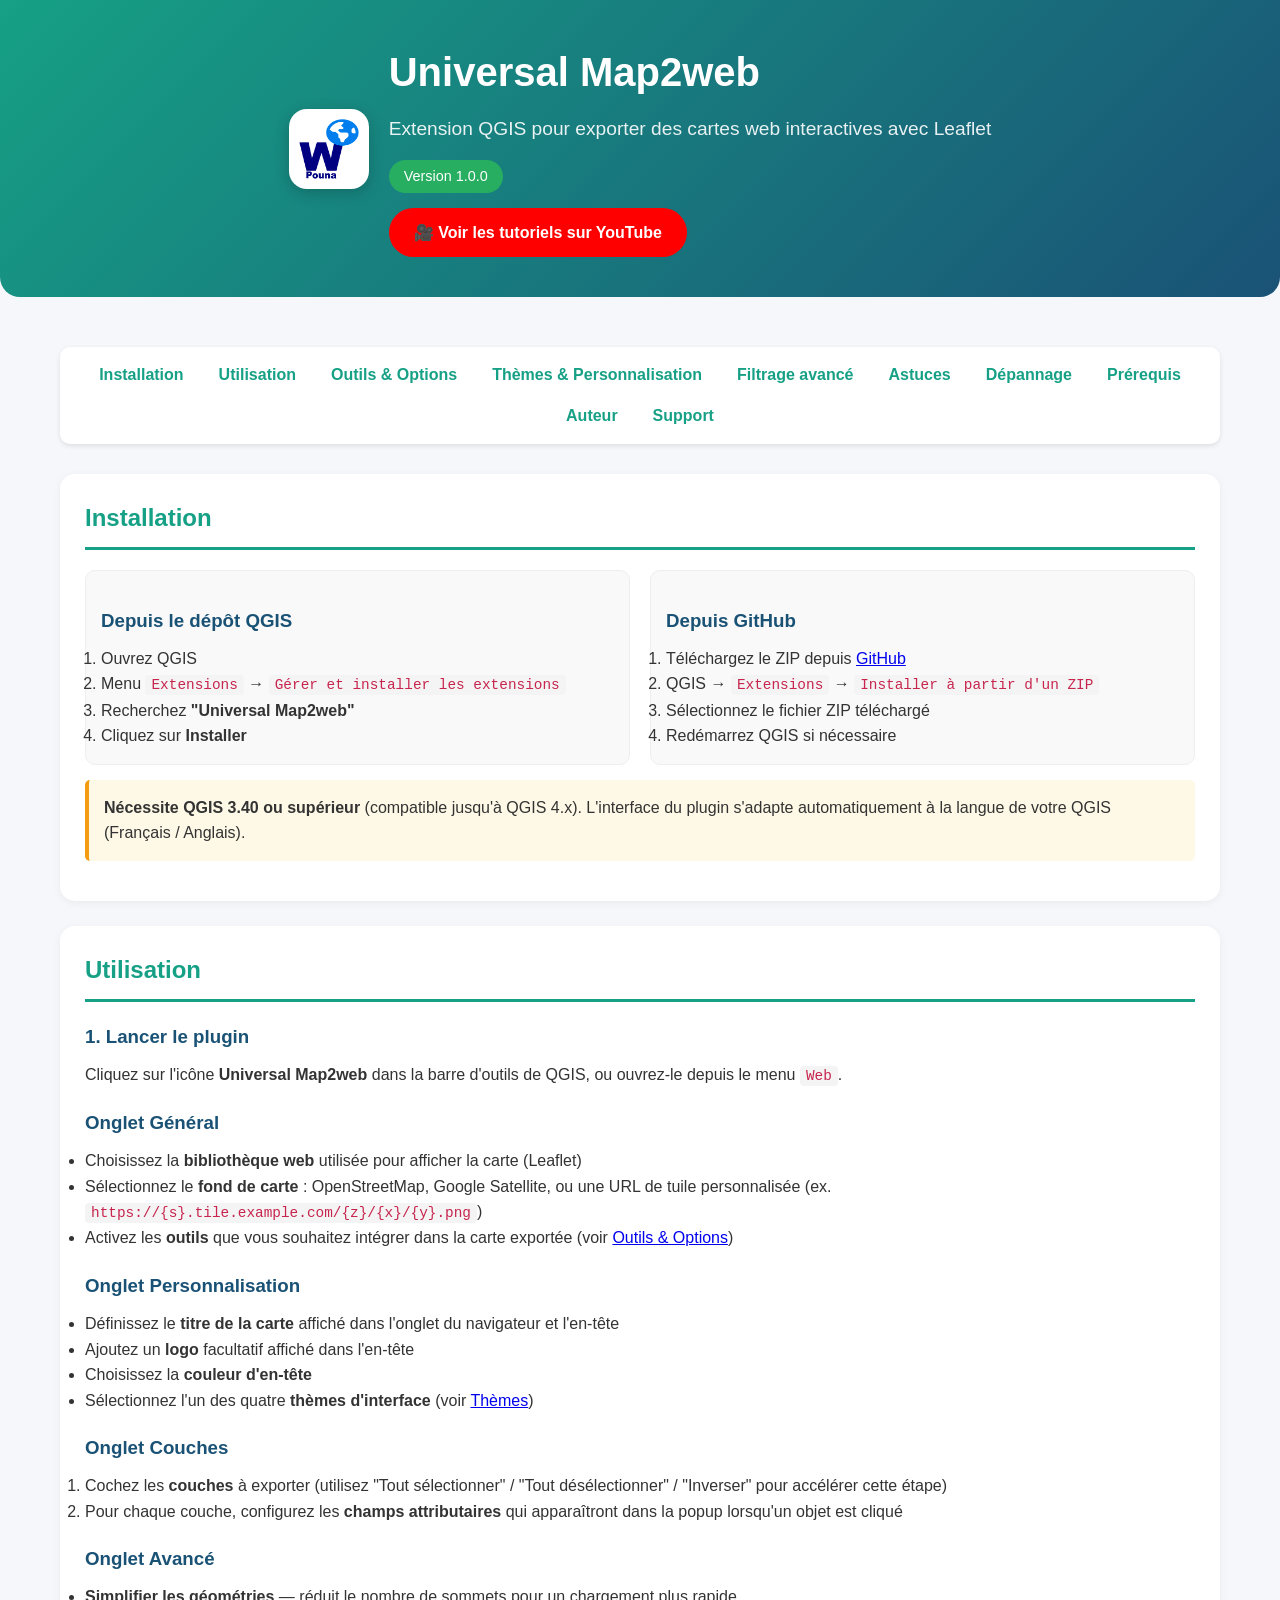
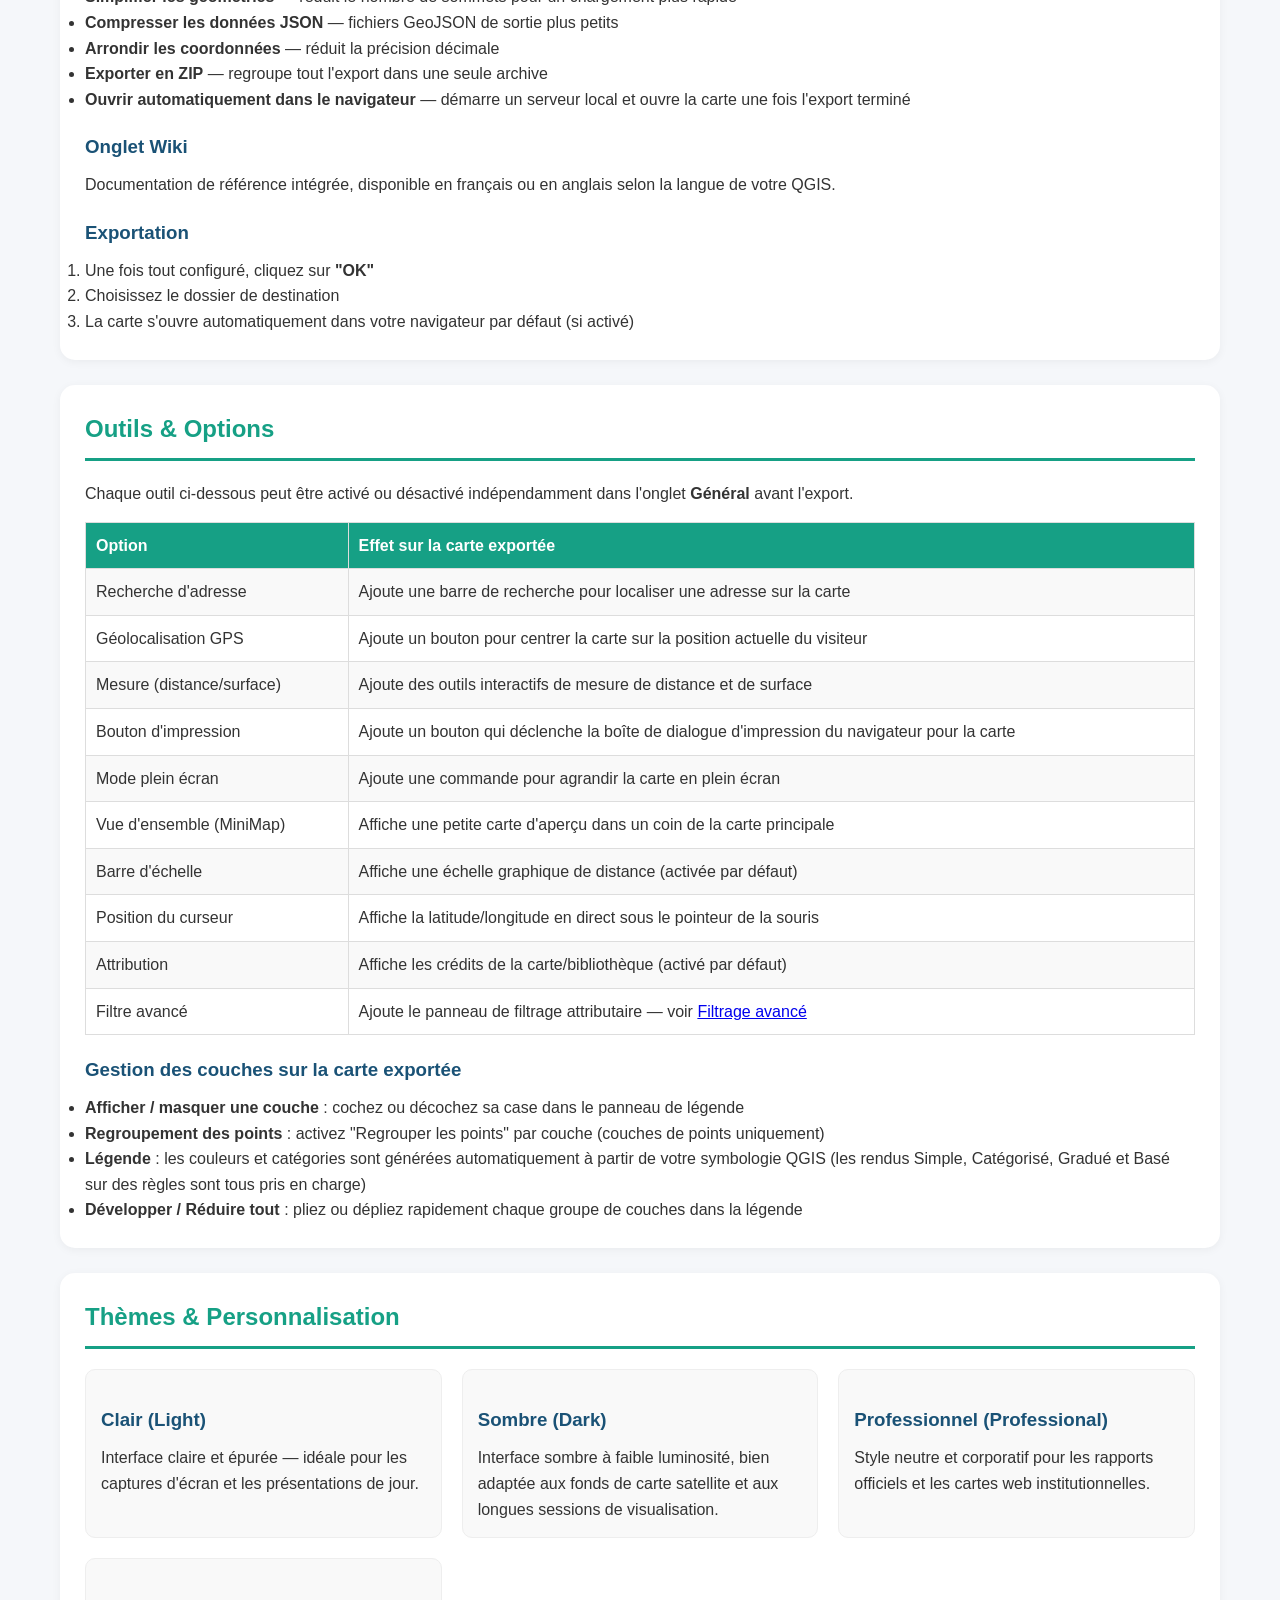
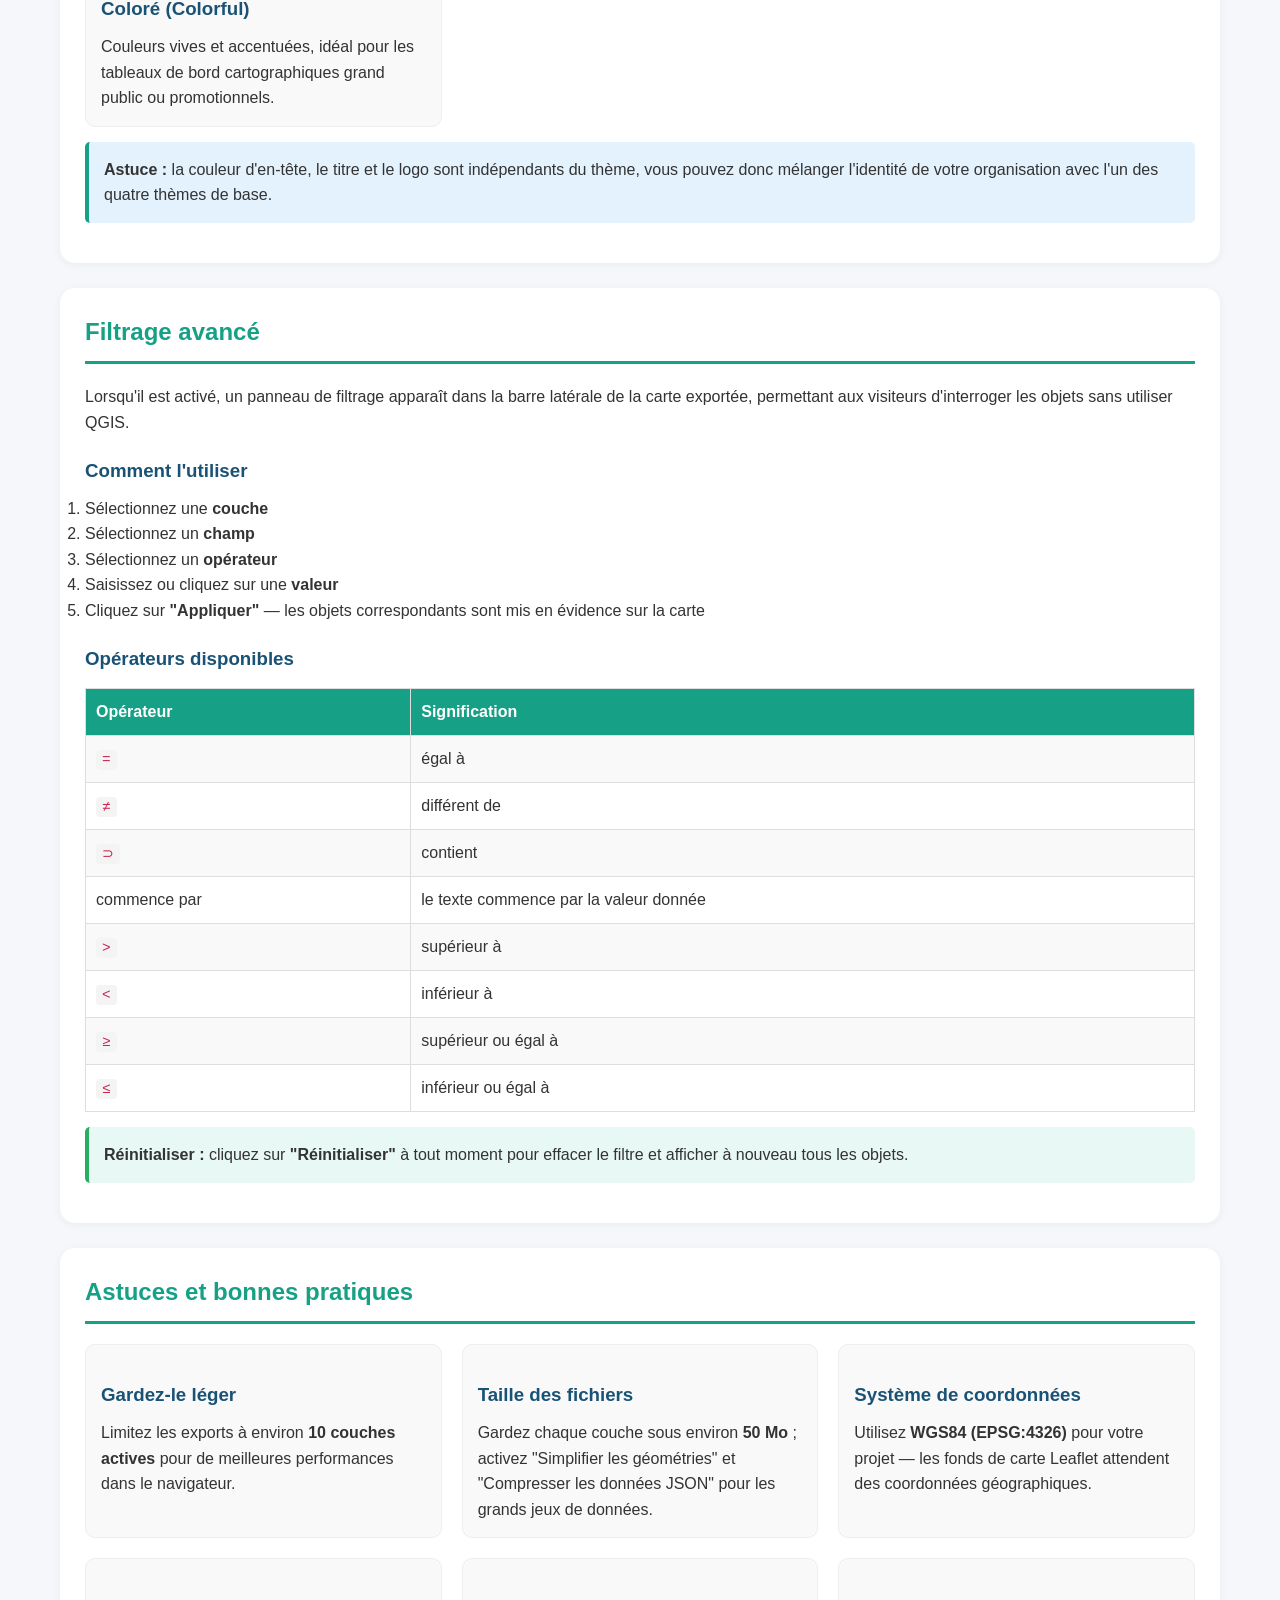
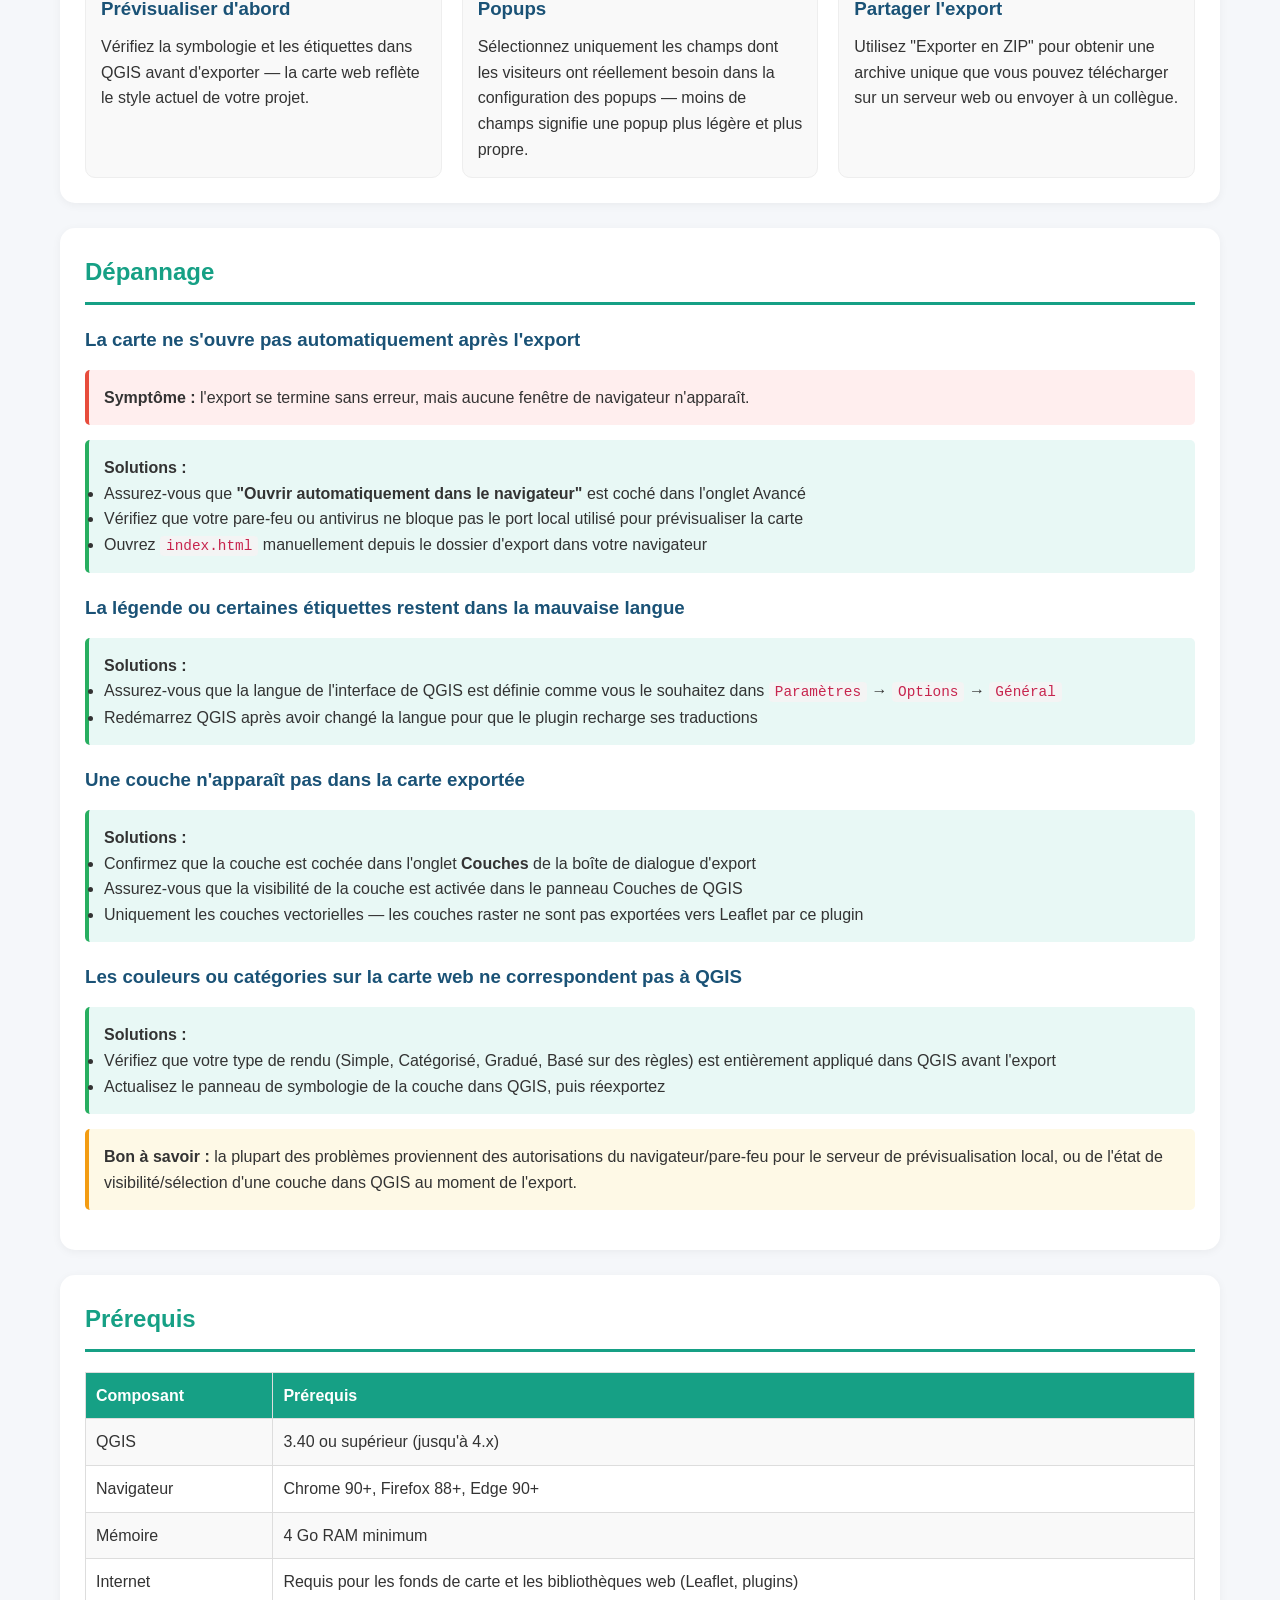
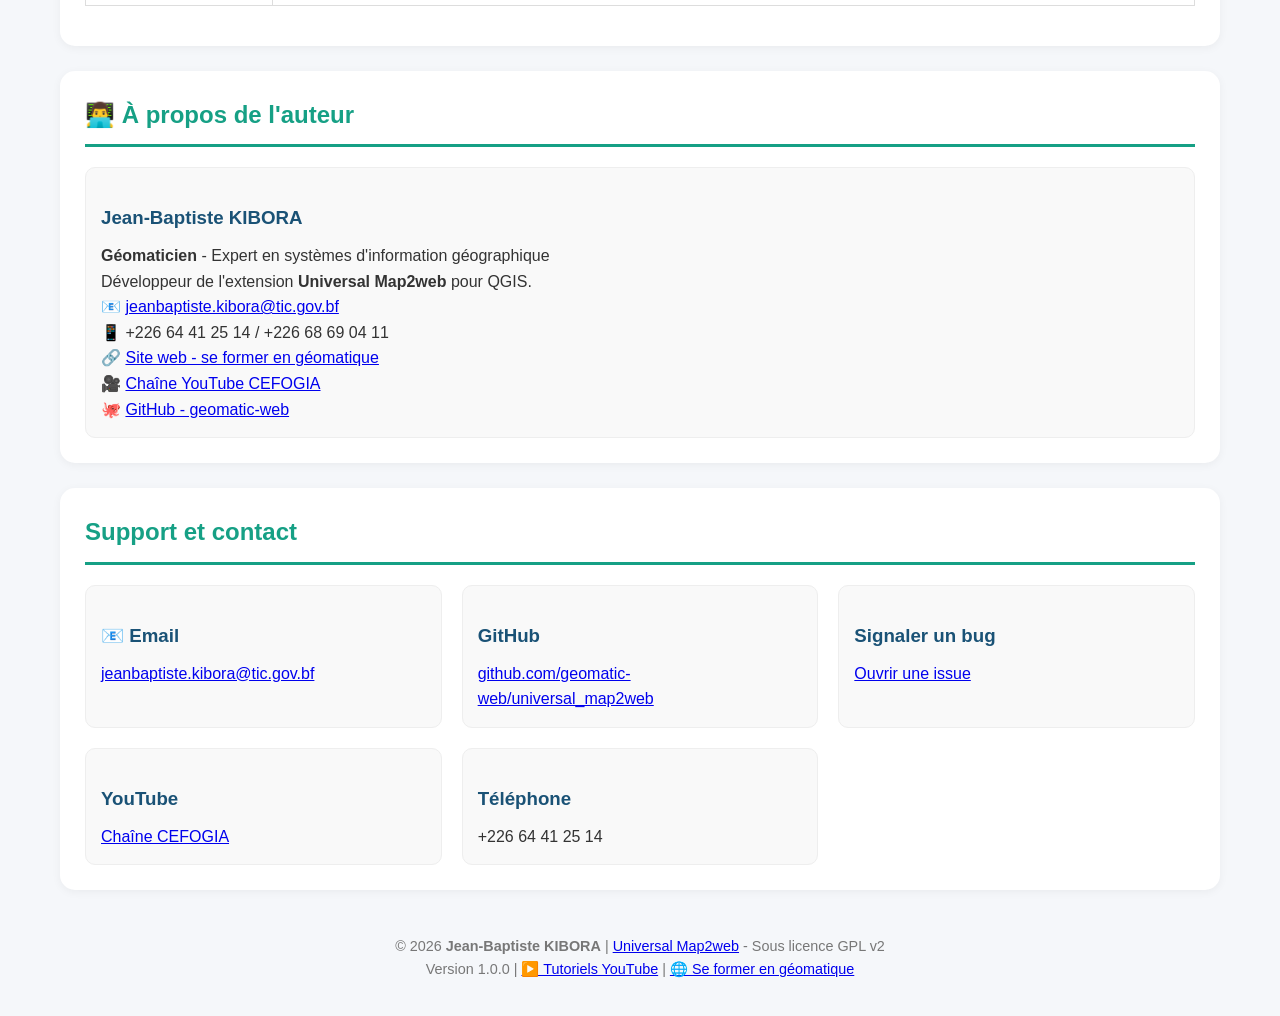
==== index.htm @ b756a33d "Add index.htm for Universal Map2web extension This file contains the complete HTML structure for the" ====
<!DOCTYPE html>
<html lang="fr">
<head>
    <meta charset="UTF-8">
    <meta name="viewport" content="width=device-width, initial-scale=1.0">

    <!-- ============ MÉTADONNÉES SEO ============ -->
    <title>Universal Map2web - Extension QGIS pour cartes web interactives par Jean-Baptiste KIBORA</title>
    <meta name="description" content="Extension QGIS Universal Map2web pour exporter des cartes web interactives avec Leaflet. Développée par Jean-Baptiste KIBORA. Tutoriels sur YouTube.">
    <meta name="keywords" content="QGIS, carte web, Leaflet, export cartes, Universal Map2web, plugin QGIS, géomatique, Jean-Baptiste KIBORA, CEFOGIA">
    <meta name="author" content="Jean-Baptiste KIBORA">
    <meta name="robots" content="index, follow">
    <link rel="canonical" href="https://github.com/geomatic-web/universal_map2web">

    <!-- Liens d'autorité -->
    <link rel="author" href="https://geomatic-web.github.io/seformerengeomatique">
    <link rel="me" href="https://www.youtube.com/@cefogia">
    <link rel="me" href="https://github.com/geomatic-web">

    <!-- Open Graph (réseaux sociaux) -->
    <meta property="og:title" content="Universal Map2web - Extension QGIS pour cartes web interactives">
    <meta property="og:description" content="Extension QGIS pour exporter des cartes web interactives avec Leaflet. Par Jean-Baptiste KIBORA.">
    <meta property="og:type" content="website">
    <meta property="og:url" content="https://github.com/geomatic-web/universal_map2web">
    <meta property="og:image" content="https://github.com/geomatic-web/universal_map2web/raw/main/icon.png">
    <meta property="og:image:alt" content="Icône Universal Map2web">

    <!-- Twitter Card -->
    <meta name="twitter:card" content="summary_large_image">
    <meta name="twitter:title" content="Universal Map2web - Extension QGIS pour cartes web interactives">
    <meta name="twitter:description" content="Extension QGIS pour exporter des cartes web interactives avec Leaflet. Par Jean-Baptiste KIBORA.">

    <!-- ============ DONNÉES STRUCTURÉES (JSON-LD) ============ -->
    <script type="application/ld+json">
    {
      "@context": "https://schema.org",
      "@type": "SoftwareApplication",
      "name": "Universal Map2web",
      "description": "Extension QGIS pour exporter des cartes web interactives avec Leaflet.",
      "applicationCategory": "Geospatial",
      "operatingSystem": "QGIS 3.40+",
      "author": {
        "@type": "Person",
        "name": "Jean-Baptiste KIBORA",
        "url": "https://geomatic-web.github.io/seformerengeomatique",
        "sameAs": [
          "https://www.youtube.com/@cefogia",
          "https://github.com/geomatic-web"
        ]
      },
      "url": "https://github.com/geomatic-web/universal_map2web",
      "version": "1.0.0",
      "license": "GPL v2"
    }
    </script>

    <style>
        * {
            margin: 0;
            padding: 0;
            box-sizing: border-box;
        }
        body {
            font-family: 'Segoe UI', Tahoma, Geneva, Verdana, sans-serif;
            line-height: 1.6;
            color: #333;
            background: #f5f7fa;
        }
        .container {
            max-width: 1200px;
            margin: 0 auto;
            padding: 20px;
        }
        header {
            background: linear-gradient(135deg, #16a085, #1a5276);
            color: white;
            padding: 40px 0;
            text-align: center;
            border-radius: 0 0 20px 20px;
            margin-bottom: 30px;
        }
        header h1 {
            font-size: 2.5em;
            margin-bottom: 10px;
        }
        header p {
            font-size: 1.2em;
            opacity: 0.9;
        }
        .badge {
            display: inline-block;
            background: #27ae60;
            color: white;
            padding: 5px 15px;
            border-radius: 20px;
            font-size: 0.9em;
            margin-top: 15px;
        }
        .youtube-btn {
            display: inline-block;
            background: #FF0000;
            color: white;
            padding: 12px 25px;
            border-radius: 30px;
            text-decoration: none;
            font-weight: bold;
            margin-top: 15px;
            transition: background 0.3s;
        }
        .youtube-btn:hover {
            background: #cc0000;
        }
        nav {
            background: white;
            border-radius: 10px;
            padding: 15px;
            margin-bottom: 30px;
            box-shadow: 0 2px 5px rgba(0,0,0,0.1);
            position: sticky;
            top: 10px;
            z-index: 100;
        }
        nav ul {
            list-style: none;
            display: flex;
            flex-wrap: wrap;
            justify-content: center;
            gap: 15px;
        }
        nav ul li a {
            text-decoration: none;
            color: #16a085;
            font-weight: bold;
            padding: 5px 10px;
            border-radius: 5px;
            transition: background 0.3s;
        }
        nav ul li a:hover {
            background: #16a085;
            color: white;
        }
        .section {
            background: white;
            border-radius: 15px;
            padding: 25px;
            margin-bottom: 25px;
            box-shadow: 0 2px 10px rgba(0,0,0,0.05);
        }
        .section h2 {
            color: #16a085;
            border-bottom: 3px solid #16a085;
            padding-bottom: 10px;
            margin-bottom: 20px;
        }
        .section h3 {
            color: #1a5276;
            margin: 20px 0 10px 0;
        }
        .section h4 {
            color: #555;
            margin: 15px 0 10px 0;
        }
        code {
            background: #f4f4f4;
            padding: 2px 6px;
            border-radius: 4px;
            font-family: 'Consolas', monospace;
            font-size: 0.9em;
            color: #c7254e;
        }
        pre {
            background: #2d2d2d;
            color: #f8f8f2;
            padding: 15px;
            border-radius: 8px;
            overflow-x: auto;
            font-family: 'Consolas', monospace;
            font-size: 0.9em;
            margin: 15px 0;
        }
        .note {
            background: #fef9e6;
            border-left: 4px solid #f39c12;
            padding: 15px;
            margin: 15px 0;
            border-radius: 5px;
        }
        .warning {
            background: #fee;
            border-left: 4px solid #e74c3c;
            padding: 15px;
            margin: 15px 0;
            border-radius: 5px;
        }
        .success {
            background: #e8f8f5;
            border-left: 4px solid #27ae60;
            padding: 15px;
            margin: 15px 0;
            border-radius: 5px;
        }
        .tip {
            background: #e3f2fd;
            border-left: 4px solid #16a085;
            padding: 15px;
            margin: 15px 0;
            border-radius: 5px;
        }
        table {
            width: 100%;
            border-collapse: collapse;
            margin: 15px 0;
        }
        th, td {
            border: 1px solid #ddd;
            padding: 10px;
            text-align: left;
        }
        th {
            background: #16a085;
            color: white;
        }
        tr:nth-child(even) {
            background: #f9f9f9;
        }
        .grid-2 {
            display: grid;
            grid-template-columns: repeat(auto-fit, minmax(300px, 1fr));
            gap: 20px;
        }
        .card {
            background: #f9f9f9;
            border-radius: 10px;
            padding: 15px;
            border: 1px solid #eee;
        }
        footer {
            text-align: center;
            padding: 20px;
            color: #777;
            font-size: 0.9em;
        }
        @media (max-width: 768px) {
            .container {
                padding: 10px;
            }
            nav ul {
                flex-direction: column;
                align-items: center;
            }
        }
        .header-content {
            display: flex;
            align-items: center;
            justify-content: center;
            gap: 20px;
            flex-wrap: wrap;
        }
        .plugin-icon {
            width: 80px;
            height: 80px;
            background: white;
            border-radius: 18px;
            display: flex;
            align-items: center;
            justify-content: center;
            box-shadow: 0 4px 15px rgba(0,0,0,0.2);
        }
        .plugin-icon img {
            width: 60px;
            height: 60px;
            border-radius: 12px;
        }
        .header-text {
            text-align: left;
        }
        @media (max-width: 768px) {
            .header-content {
                flex-direction: column;
                text-align: center;
            }
            .header-text {
                text-align: center;
            }
        }
    </style>
</head>
<body>
    <header>
        <div class="header-content">
            <div class="plugin-icon">
                <img src="icon.png" alt="Icône Universal Map2web">
            </div>
            <div class="header-text">
                <h1>Universal Map2web</h1>
                <p>Extension QGIS pour exporter des cartes web interactives avec Leaflet</p>
                <div class="badge">Version 1.0.0</div>
                <br>
                <a href="https://www.youtube.com/@cefogia" target="_blank" rel="noopener noreferrer" class="youtube-btn">
                    🎥 Voir les tutoriels sur YouTube
                </a>
            </div>
        </div>
    </header>

    <div class="container">
        <nav>
            <ul>
                <li><a href="#installation">Installation</a></li>
                <li><a href="#usage">Utilisation</a></li>
                <li><a href="#tools">Outils &amp; Options</a></li>
                <li><a href="#themes">Thèmes &amp; Personnalisation</a></li>
                <li><a href="#filtering">Filtrage avancé</a></li>
                <li><a href="#tips">Astuces</a></li>
                <li><a href="#troubleshooting">Dépannage</a></li>
                <li><a href="#requirements">Prérequis</a></li>
                <li><a href="#auteur">Auteur</a></li>
                <li><a href="#support">Support</a></li>
            </ul>
        </nav>

        <!-- ==================== INSTALLATION ==================== -->
        <div id="installation" class="section">
            <h2>Installation</h2>
            <div class="grid-2">
                <div class="card">
                    <h3>Depuis le dépôt QGIS</h3>
                    <ol>
                        <li>Ouvrez QGIS</li>
                        <li>Menu <code>Extensions</code> → <code>Gérer et installer les extensions</code></li>
                        <li>Recherchez <strong>"Universal Map2web"</strong></li>
                        <li>Cliquez sur <strong>Installer</strong></li>
                    </ol>
                </div>
                <div class="card">
                    <h3>Depuis GitHub</h3>
                    <ol>
                        <li>Téléchargez le ZIP depuis
                            <a href="https://github.com/geomatic-web/universal_map2web">GitHub</a>
                        </li>
                        <li>QGIS → <code>Extensions</code> → <code>Installer à partir d'un ZIP</code></li>
                        <li>Sélectionnez le fichier ZIP téléchargé</li>
                        <li>Redémarrez QGIS si nécessaire</li>
                    </ol>
                </div>
            </div>
            <div class="note">
                <strong>Nécessite QGIS 3.40 ou supérieur</strong> (compatible jusqu'à QGIS 4.x). L'interface du plugin
                s'adapte automatiquement à la langue de votre QGIS (Français / Anglais).
            </div>
        </div>

        <!-- ==================== UTILISATION ==================== -->
        <div id="usage" class="section">
            <h2>Utilisation</h2>

            <h3>1. Lancer le plugin</h3>
            <p>Cliquez sur l'icône <strong>Universal Map2web</strong> dans la barre d'outils de QGIS, ou ouvrez-le depuis le
                menu <code>Web</code>.</p>

            <h3>Onglet Général</h3>
            <ul>
                <li>Choisissez la <strong>bibliothèque web</strong> utilisée pour afficher la carte (Leaflet)</li>
                <li>Sélectionnez le <strong>fond de carte</strong> : OpenStreetMap, Google Satellite, ou une URL de tuile
                    personnalisée (ex. <code>https://{s}.tile.example.com/{z}/{x}/{y}.png</code>)</li>
                <li>Activez les <strong>outils</strong> que vous souhaitez intégrer dans la carte exportée (voir
                    <a href="#tools">Outils &amp; Options</a>)</li>
            </ul>

            <h3>Onglet Personnalisation</h3>
            <ul>
                <li>Définissez le <strong>titre de la carte</strong> affiché dans l'onglet du navigateur et l'en-tête</li>
                <li>Ajoutez un <strong>logo</strong> facultatif affiché dans l'en-tête</li>
                <li>Choisissez la <strong>couleur d'en-tête</strong></li>
                <li>Sélectionnez l'un des quatre <strong>thèmes d'interface</strong> (voir
                    <a href="#themes">Thèmes</a>)</li>
            </ul>

            <h3>Onglet Couches</h3>
            <ol>
                <li>Cochez les <strong>couches</strong> à exporter (utilisez "Tout sélectionner" / "Tout désélectionner" / "Inverser"
                    pour accélérer cette étape)</li>
                <li>Pour chaque couche, configurez les <strong>champs attributaires</strong> qui apparaîtront dans la popup
                    lorsqu'un objet est cliqué</li>
            </ol>

            <h3>Onglet Avancé</h3>
            <ul>
                <li><strong>Simplifier les géométries</strong> — réduit le nombre de sommets pour un chargement plus rapide</li>
                <li><strong>Compresser les données JSON</strong> — fichiers GeoJSON de sortie plus petits</li>
                <li><strong>Arrondir les coordonnées</strong> — réduit la précision décimale</li>
                <li><strong>Exporter en ZIP</strong> — regroupe tout l'export dans une seule archive</li>
                <li><strong>Ouvrir automatiquement dans le navigateur</strong> — démarre un serveur local et ouvre la carte
                    une fois l'export terminé</li>
            </ul>

            <h3>Onglet Wiki</h3>
            <p>Documentation de référence intégrée, disponible en français ou en anglais selon la langue de votre QGIS.</p>

            <h3>Exportation</h3>
            <ol>
                <li>Une fois tout configuré, cliquez sur <strong>"OK"</strong></li>
                <li>Choisissez le dossier de destination</li>
                <li>La carte s'ouvre automatiquement dans votre navigateur par défaut (si activé)</li>
            </ol>
        </div>

        <!-- ==================== OUTILS & OPTIONS ==================== -->
        <div id="tools" class="section">
            <h2>Outils &amp; Options</h2>
            <p>Chaque outil ci-dessous peut être activé ou désactivé indépendamment dans l'onglet <strong>Général</strong>
                avant l'export.</p>
            <table>
                <tr><th>Option</th><th>Effet sur la carte exportée</th></tr>
                <tr><td>Recherche d'adresse</td><td>Ajoute une barre de recherche pour localiser une adresse sur la carte</td></tr>
                <tr><td>Géolocalisation GPS</td><td>Ajoute un bouton pour centrer la carte sur la position actuelle du visiteur</td></tr>
                <tr><td>Mesure (distance/surface)</td><td>Ajoute des outils interactifs de mesure de distance et de surface</td></tr>
                <tr><td>Bouton d'impression</td><td>Ajoute un bouton qui déclenche la boîte de dialogue d'impression du navigateur pour la carte</td></tr>
                <tr><td>Mode plein écran</td><td>Ajoute une commande pour agrandir la carte en plein écran</td></tr>
                <tr><td>Vue d'ensemble (MiniMap)</td><td>Affiche une petite carte d'aperçu dans un coin de la carte principale</td></tr>
                <tr><td>Barre d'échelle</td><td>Affiche une échelle graphique de distance (activée par défaut)</td></tr>
                <tr><td>Position du curseur</td><td>Affiche la latitude/longitude en direct sous le pointeur de la souris</td></tr>
                <tr><td>Attribution</td><td>Affiche les crédits de la carte/bibliothèque (activé par défaut)</td></tr>
                <tr><td>Filtre avancé</td><td>Ajoute le panneau de filtrage attributaire — voir <a href="#filtering">Filtrage avancé</a></td></tr>
            </table>

            <h3>Gestion des couches sur la carte exportée</h3>
            <ul>
                <li><strong>Afficher / masquer une couche</strong> : cochez ou décochez sa case dans le panneau de légende</li>
                <li><strong>Regroupement des points</strong> : activez "Regrouper les points" par couche (couches de points uniquement)</li>
                <li><strong>Légende</strong> : les couleurs et catégories sont générées automatiquement à partir de votre
                    symbologie QGIS (les rendus Simple, Catégorisé, Gradué et Basé sur des règles sont tous pris en charge)</li>
                <li><strong>Développer / Réduire tout</strong> : pliez ou dépliez rapidement chaque groupe de couches dans la légende</li>
            </ul>
        </div>

        <!-- ==================== THÈMES ==================== -->
        <div id="themes" class="section">
            <h2>Thèmes &amp; Personnalisation</h2>
            <div class="grid-2">
                <div class="card">
                    <h3>Clair (Light)</h3>
                    <p>Interface claire et épurée — idéale pour les captures d'écran et les présentations de jour.</p>
                </div>
                <div class="card">
                    <h3>Sombre (Dark)</h3>
                    <p>Interface sombre à faible luminosité, bien adaptée aux fonds de carte satellite et aux longues sessions de visualisation.</p>
                </div>
                <div class="card">
                    <h3>Professionnel (Professional)</h3>
                    <p>Style neutre et corporatif pour les rapports officiels et les cartes web institutionnelles.</p>
                </div>
                <div class="card">
                    <h3>Coloré (Colorful)</h3>
                    <p>Couleurs vives et accentuées, idéal pour les tableaux de bord cartographiques grand public ou promotionnels.</p>
                </div>
            </div>
            <div class="tip">
                <strong>Astuce :</strong> la couleur d'en-tête, le titre et le logo sont indépendants du thème, vous pouvez donc
                mélanger l'identité de votre organisation avec l'un des quatre thèmes de base.
            </div>
        </div>

        <!-- ==================== FILTRAGE AVANCÉ ==================== -->
        <div id="filtering" class="section">
            <h2>Filtrage avancé</h2>
            <p>Lorsqu'il est activé, un panneau de filtrage apparaît dans la barre latérale de la carte exportée, permettant aux
                visiteurs d'interroger les objets sans utiliser QGIS.</p>
            <h3>Comment l'utiliser</h3>
            <ol>
                <li>Sélectionnez une <strong>couche</strong></li>
                <li>Sélectionnez un <strong>champ</strong></li>
                <li>Sélectionnez un <strong>opérateur</strong></li>
                <li>Saisissez ou cliquez sur une <strong>valeur</strong></li>
                <li>Cliquez sur <strong>"Appliquer"</strong> — les objets correspondants sont mis en évidence sur la carte</li>
            </ol>
            <h3>Opérateurs disponibles</h3>
            <table>
                <tr><th>Opérateur</th><th>Signification</th></tr>
                <tr><td><code>=</code></td><td>égal à</td></tr>
                <tr><td><code>≠</code></td><td>différent de</td></tr>
                <tr><td><code>⊃</code></td><td>contient</td></tr>
                <tr><td>commence par</td><td>le texte commence par la valeur donnée</td></tr>
                <tr><td><code>&gt;</code></td><td>supérieur à</td></tr>
                <tr><td><code>&lt;</code></td><td>inférieur à</td></tr>
                <tr><td><code>≥</code></td><td>supérieur ou égal à</td></tr>
                <tr><td><code>≤</code></td><td>inférieur ou égal à</td></tr>
            </table>
            <div class="success">
                <strong>Réinitialiser :</strong> cliquez sur <strong>"Réinitialiser"</strong> à tout moment pour effacer le filtre et afficher à nouveau
                tous les objets.
            </div>
        </div>

        <!-- ==================== ASTUCES ==================== -->
        <div id="tips" class="section">
            <h2>Astuces et bonnes pratiques</h2>
            <div class="grid-2">
                <div class="card">
                    <h3>Gardez-le léger</h3>
                    <p>Limitez les exports à environ <strong>10 couches actives</strong> pour de meilleures performances
                        dans le navigateur.</p>
                </div>
                <div class="card">
                    <h3>Taille des fichiers</h3>
                    <p>Gardez chaque couche sous environ <strong>50 Mo</strong> ; activez "Simplifier les géométries" et
                        "Compresser les données JSON" pour les grands jeux de données.</p>
                </div>
                <div class="card">
                    <h3>Système de coordonnées</h3>
                    <p>Utilisez <strong>WGS84 (EPSG:4326)</strong> pour votre projet — les fonds de carte Leaflet attendent
                        des coordonnées géographiques.</p>
                </div>
                <div class="card">
                    <h3>Prévisualiser d'abord</h3>
                    <p>Vérifiez la symbologie et les étiquettes dans QGIS avant d'exporter — la carte web reflète le
                        style actuel de votre projet.</p>
                </div>
                <div class="card">
                    <h3>Popups</h3>
                    <p>Sélectionnez uniquement les champs dont les visiteurs ont réellement besoin dans la configuration des popups — moins de champs
                        signifie une popup plus légère et plus propre.</p>
                </div>
                <div class="card">
                    <h3>Partager l'export</h3>
                    <p>Utilisez "Exporter en ZIP" pour obtenir une archive unique que vous pouvez télécharger sur un serveur web
                        ou envoyer à un collègue.</p>
                </div>
            </div>
        </div>

        <!-- ==================== DÉPANNAGE ==================== -->
        <div id="troubleshooting" class="section">
            <h2>Dépannage</h2>

            <h3>La carte ne s'ouvre pas automatiquement après l'export</h3>
            <div class="warning">
                <strong>Symptôme :</strong> l'export se termine sans erreur, mais aucune fenêtre de navigateur n'apparaît.
            </div>
            <div class="success">
                <strong>Solutions :</strong>
                <ul>
                    <li>Assurez-vous que <strong>"Ouvrir automatiquement dans le navigateur"</strong> est coché dans l'onglet Avancé</li>
                    <li>Vérifiez que votre pare-feu ou antivirus ne bloque pas le port local utilisé pour prévisualiser la
                        carte</li>
                    <li>Ouvrez <code>index.html</code> manuellement depuis le dossier d'export dans votre navigateur</li>
                </ul>
            </div>

            <h3>La légende ou certaines étiquettes restent dans la mauvaise langue</h3>
            <div class="success">
                <strong>Solutions :</strong>
                <ul>
                    <li>Assurez-vous que la langue de l'interface de QGIS est définie comme vous le souhaitez dans
                        <code>Paramètres</code> → <code>Options</code> → <code>Général</code></li>
                    <li>Redémarrez QGIS après avoir changé la langue pour que le plugin recharge ses traductions</li>
                </ul>
            </div>

            <h3>Une couche n'apparaît pas dans la carte exportée</h3>
            <div class="success">
                <strong>Solutions :</strong>
                <ul>
                    <li>Confirmez que la couche est cochée dans l'onglet <strong>Couches</strong> de la boîte de dialogue d'export</li>
                    <li>Assurez-vous que la visibilité de la couche est activée dans le panneau Couches de QGIS</li>
                    <li>Uniquement les couches vectorielles — les couches raster ne sont pas exportées vers Leaflet par ce plugin</li>
                </ul>
            </div>

            <h3>Les couleurs ou catégories sur la carte web ne correspondent pas à QGIS</h3>
            <div class="success">
                <strong>Solutions :</strong>
                <ul>
                    <li>Vérifiez que votre type de rendu (Simple, Catégorisé, Gradué, Basé sur des règles) est entièrement appliqué
                        dans QGIS avant l'export</li>
                    <li>Actualisez le panneau de symbologie de la couche dans QGIS, puis réexportez</li>
                </ul>
            </div>

            <div class="note">
                <strong>Bon à savoir :</strong> la plupart des problèmes proviennent des autorisations du navigateur/pare-feu pour
                le serveur de prévisualisation local, ou de l'état de visibilité/sélection d'une couche dans QGIS au moment de l'export.
            </div>
        </div>

        <!-- ==================== PRÉREQUIS ==================== -->
        <div id="requirements" class="section">
            <h2>Prérequis</h2>
            <table>
                <tr><th>Composant</th><th>Prérequis</th></tr>
                <tr><td>QGIS</td><td>3.40 ou supérieur (jusqu'à 4.x)</td></tr>
                <tr><td>Navigateur</td><td>Chrome 90+, Firefox 88+, Edge 90+</td></tr>
                <tr><td>Mémoire</td><td>4 Go RAM minimum</td></tr>
                <tr><td>Internet</td><td>Requis pour les fonds de carte et les bibliothèques web (Leaflet, plugins)</td></tr>
            </table>
        </div>

        <!-- ==================== AUTEUR ==================== -->
        <div id="auteur" class="section">
            <h2>👨‍💻 À propos de l'auteur</h2>
            <div class="card">
                <h3>Jean-Baptiste KIBORA</h3>
                <p><strong>Géomaticien</strong> - Expert en systèmes d'information géographique</p>
                <p>Développeur de l'extension <strong>Universal Map2web</strong> pour QGIS.</p>
                <p>
                    📧 <a href="mailto:jeanbaptiste.kibora@tic.gov.bf">jeanbaptiste.kibora@tic.gov.bf</a><br>
                    📱 +226 64 41 25 14 / +226 68 69 04 11
                </p>
                <p>
                    🔗 <a href="https://geomatic-web.github.io/seformerengeomatique" target="_blank" rel="noopener noreferrer">Site web - se former en géomatique</a><br>
                    🎥 <a href="https://www.youtube.com/@cefogia" target="_blank" rel="noopener noreferrer">Chaîne YouTube CEFOGIA</a><br>
                    🐙 <a href="https://github.com/geomatic-web" target="_blank" rel="noopener noreferrer">GitHub - geomatic-web</a>
                </p>
            </div>
        </div>

        <!-- ==================== SUPPORT ==================== -->
        <div id="support" class="section">
            <h2>Support et contact</h2>
            <div class="grid-2">
                <div class="card">
                    <h3>📧 Email</h3>
                    <p><a href="mailto:jeanbaptiste.kibora@tic.gov.bf">jeanbaptiste.kibora@tic.gov.bf</a></p>
                </div>
                <div class="card">
                    <h3>GitHub</h3>
                    <p><a href="https://github.com/geomatic-web/universal_map2web">github.com/geomatic-web/universal_map2web</a></p>
                </div>
                <div class="card">
                    <h3>Signaler un bug</h3>
                    <p><a href="https://github.com/geomatic-web/universal_map2web/issues">Ouvrir une issue</a></p>
                </div>
                <div class="card">
                    <h3>YouTube</h3>
                    <p><a href="https://www.youtube.com/@cefogia" target="_blank" rel="noopener noreferrer">Chaîne CEFOGIA</a></p>
                </div>
                <div class="card">
                    <h3>Téléphone</h3>
                    <p>+226 64 41 25 14</p>
                </div>
            </div>
        </div>

        <footer>
            <p>
                © 2026 <strong>Jean-Baptiste KIBORA</strong> | 
                <a href="https://github.com/geomatic-web/universal_map2web">Universal Map2web</a> - 
                Sous licence GPL v2
            </p>
            <p>
                Version 1.0.0 | 
                <a href="https://www.youtube.com/@cefogia" target="_blank" rel="noopener noreferrer">▶️ Tutoriels YouTube</a> |
                <a href="https://geomatic-web.github.io/seformerengeomatique" target="_blank" rel="noopener noreferrer">🌐 Se former en géomatique</a>
            </p>
        </footer>
    </div>
</body>
</html>
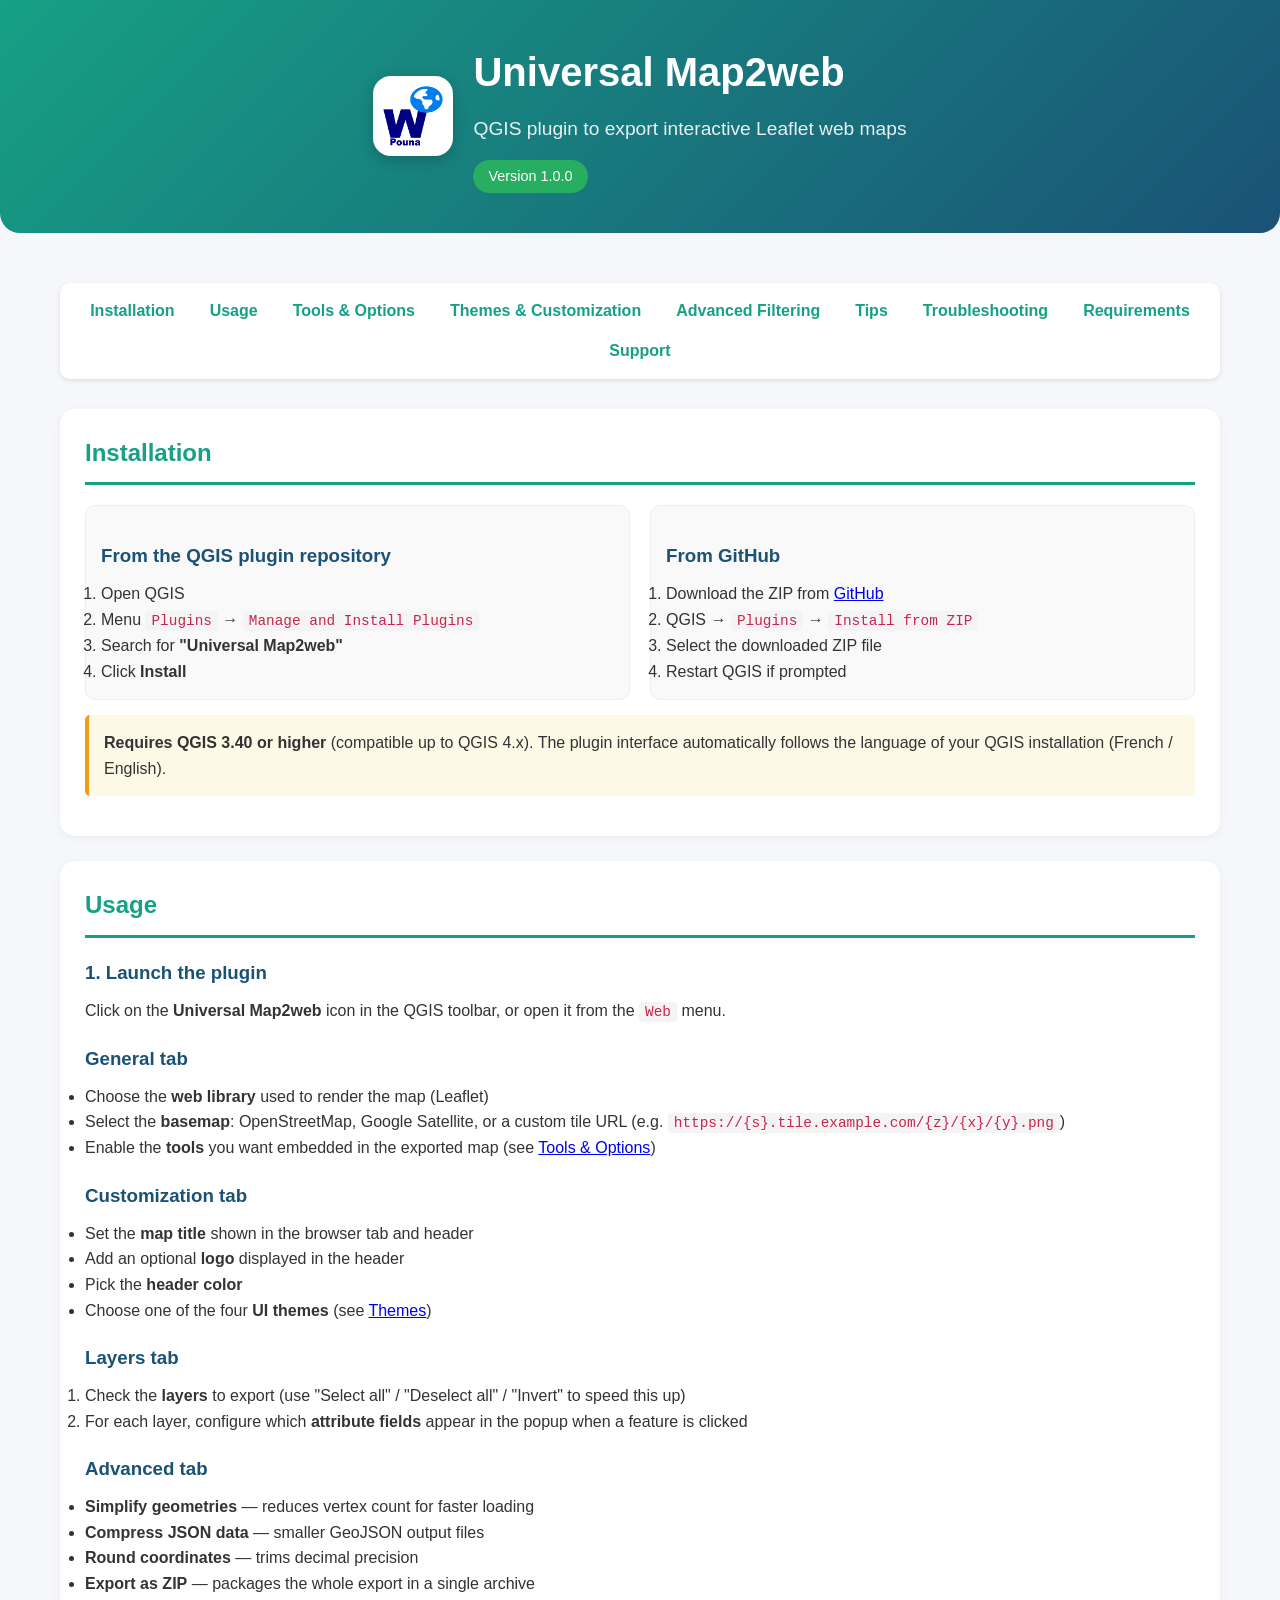
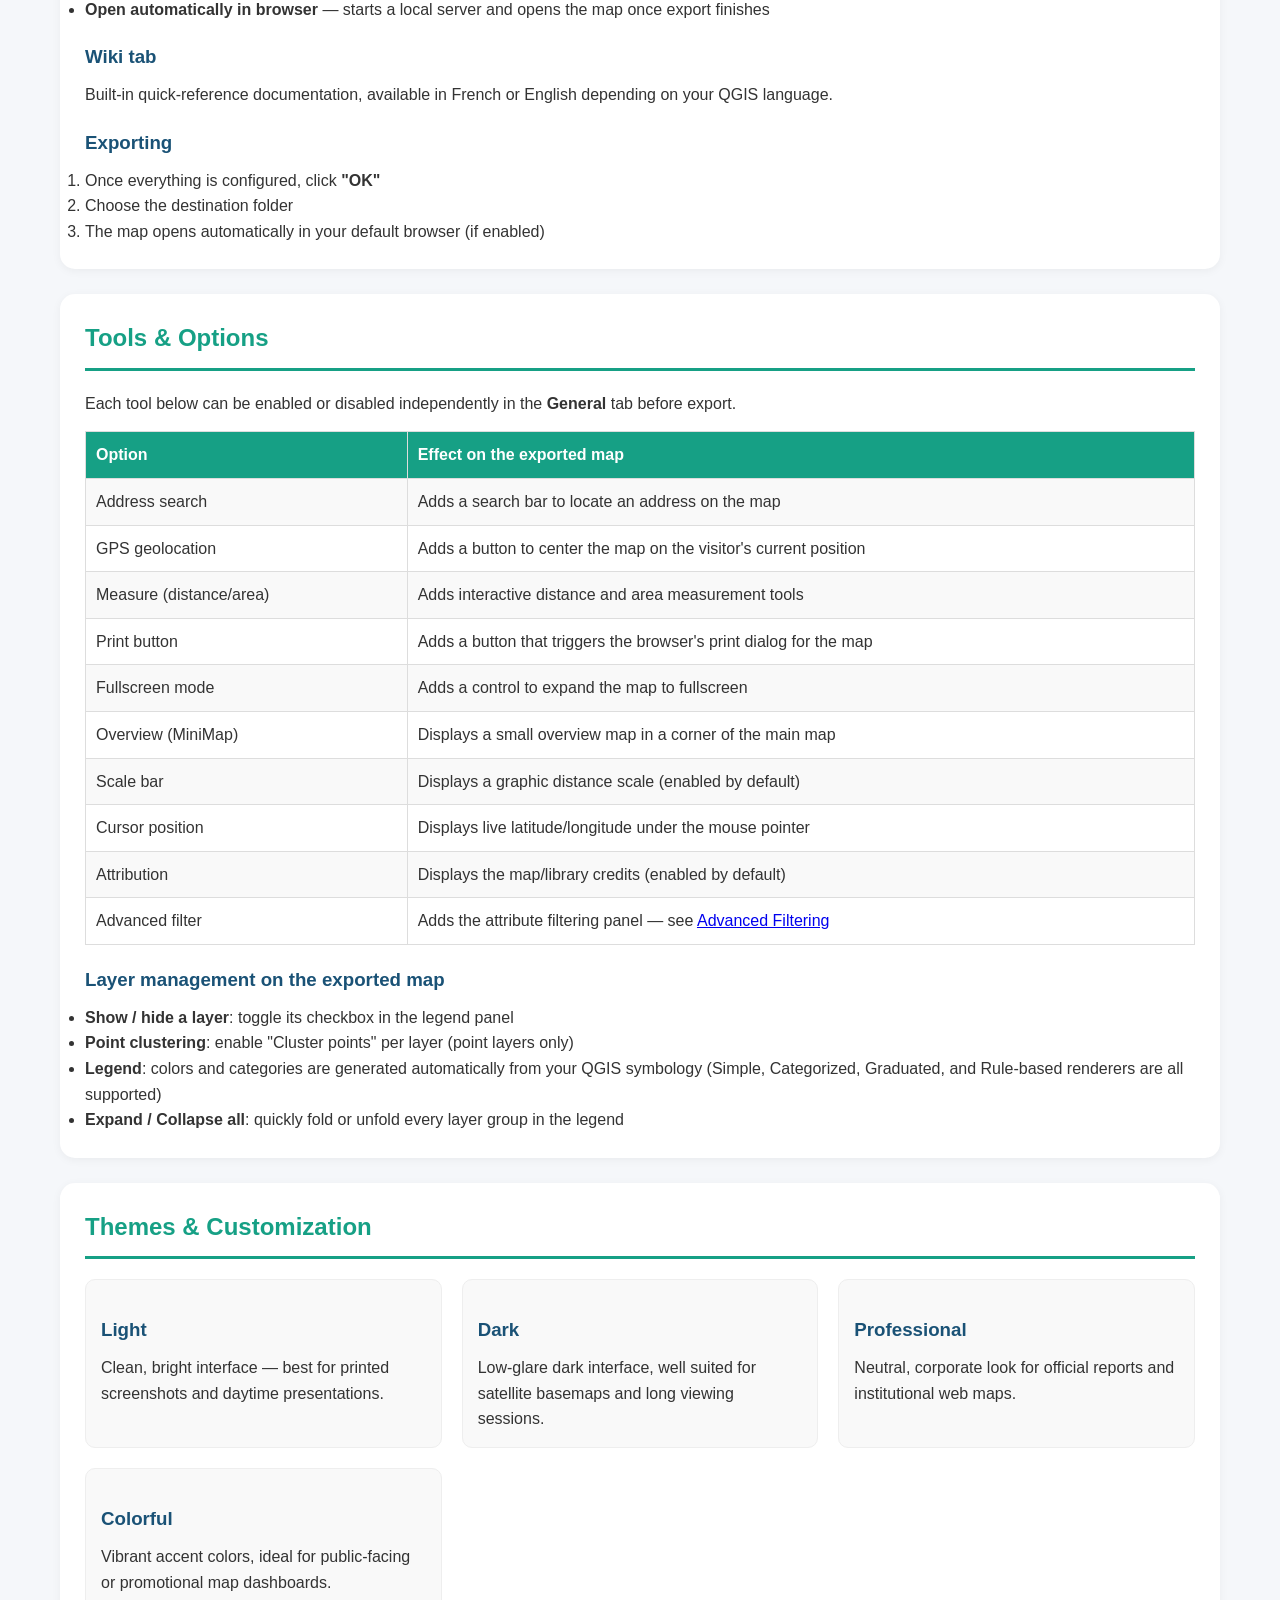
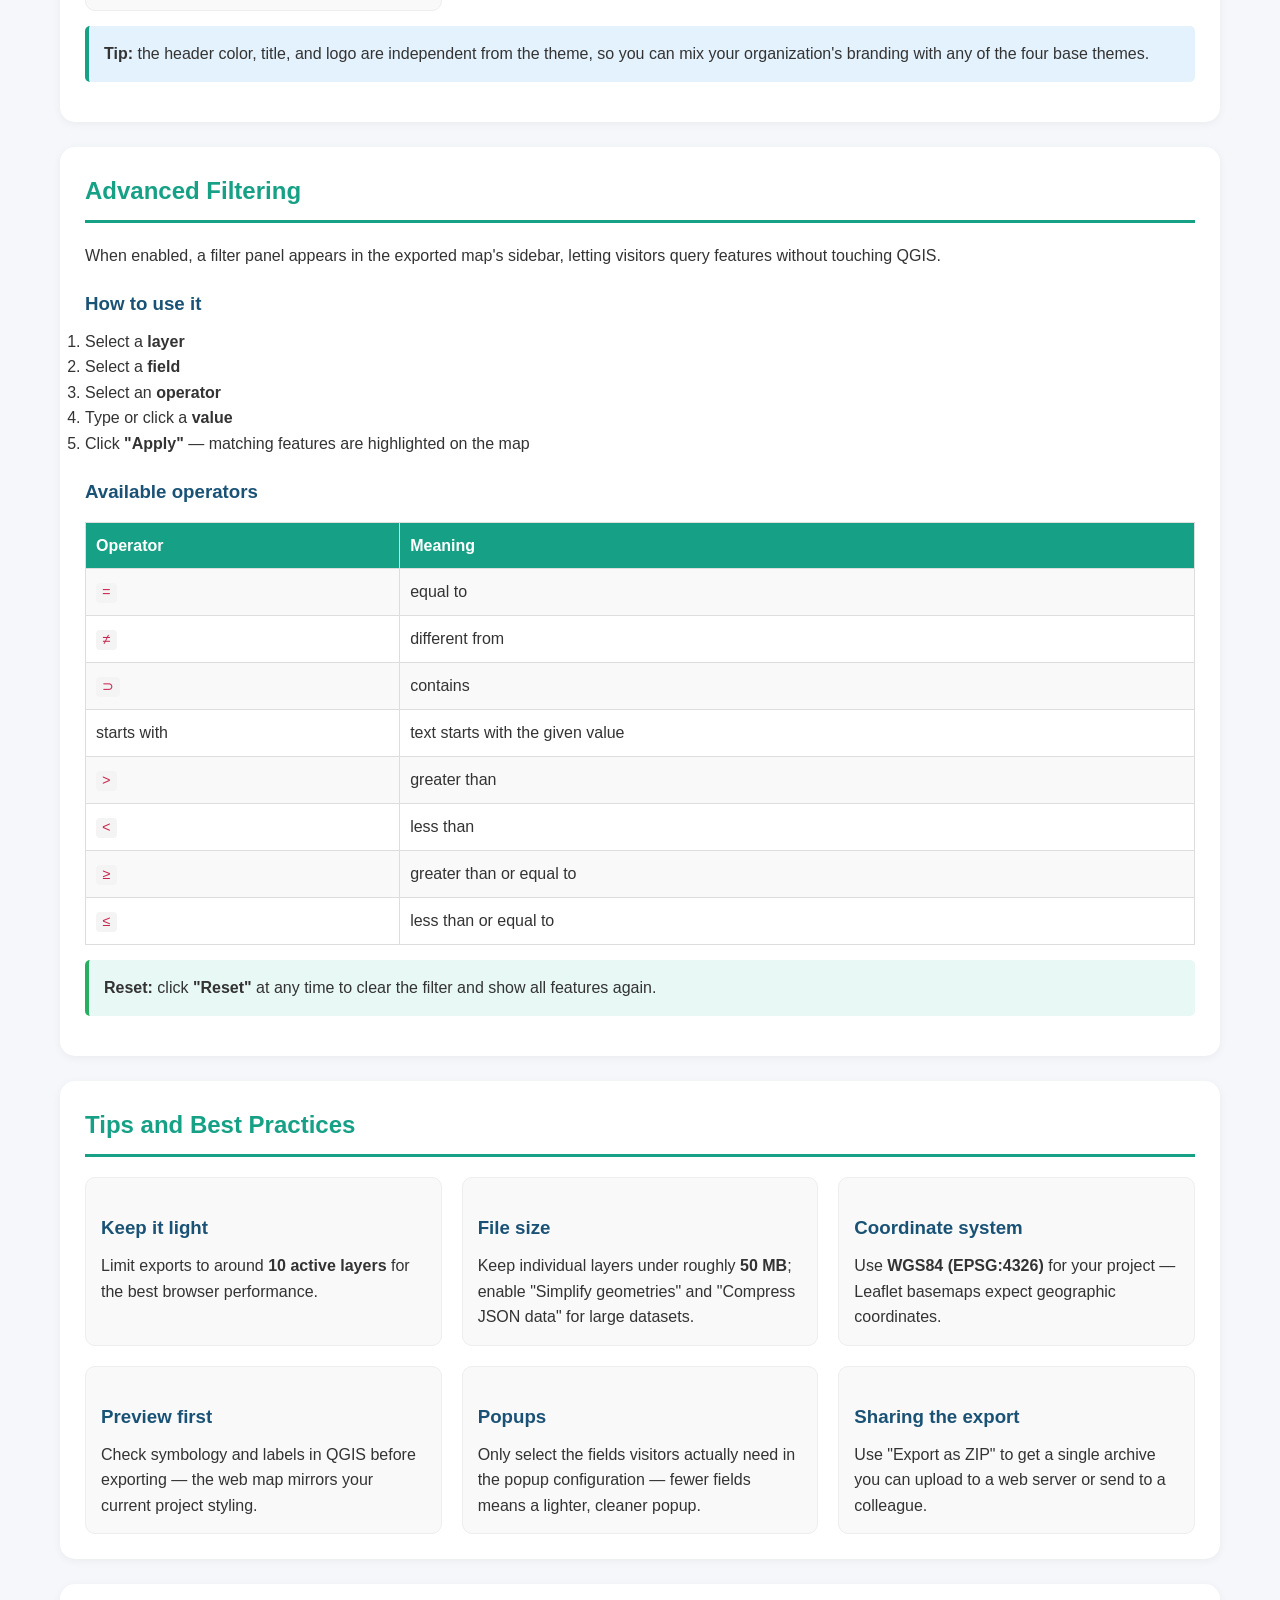
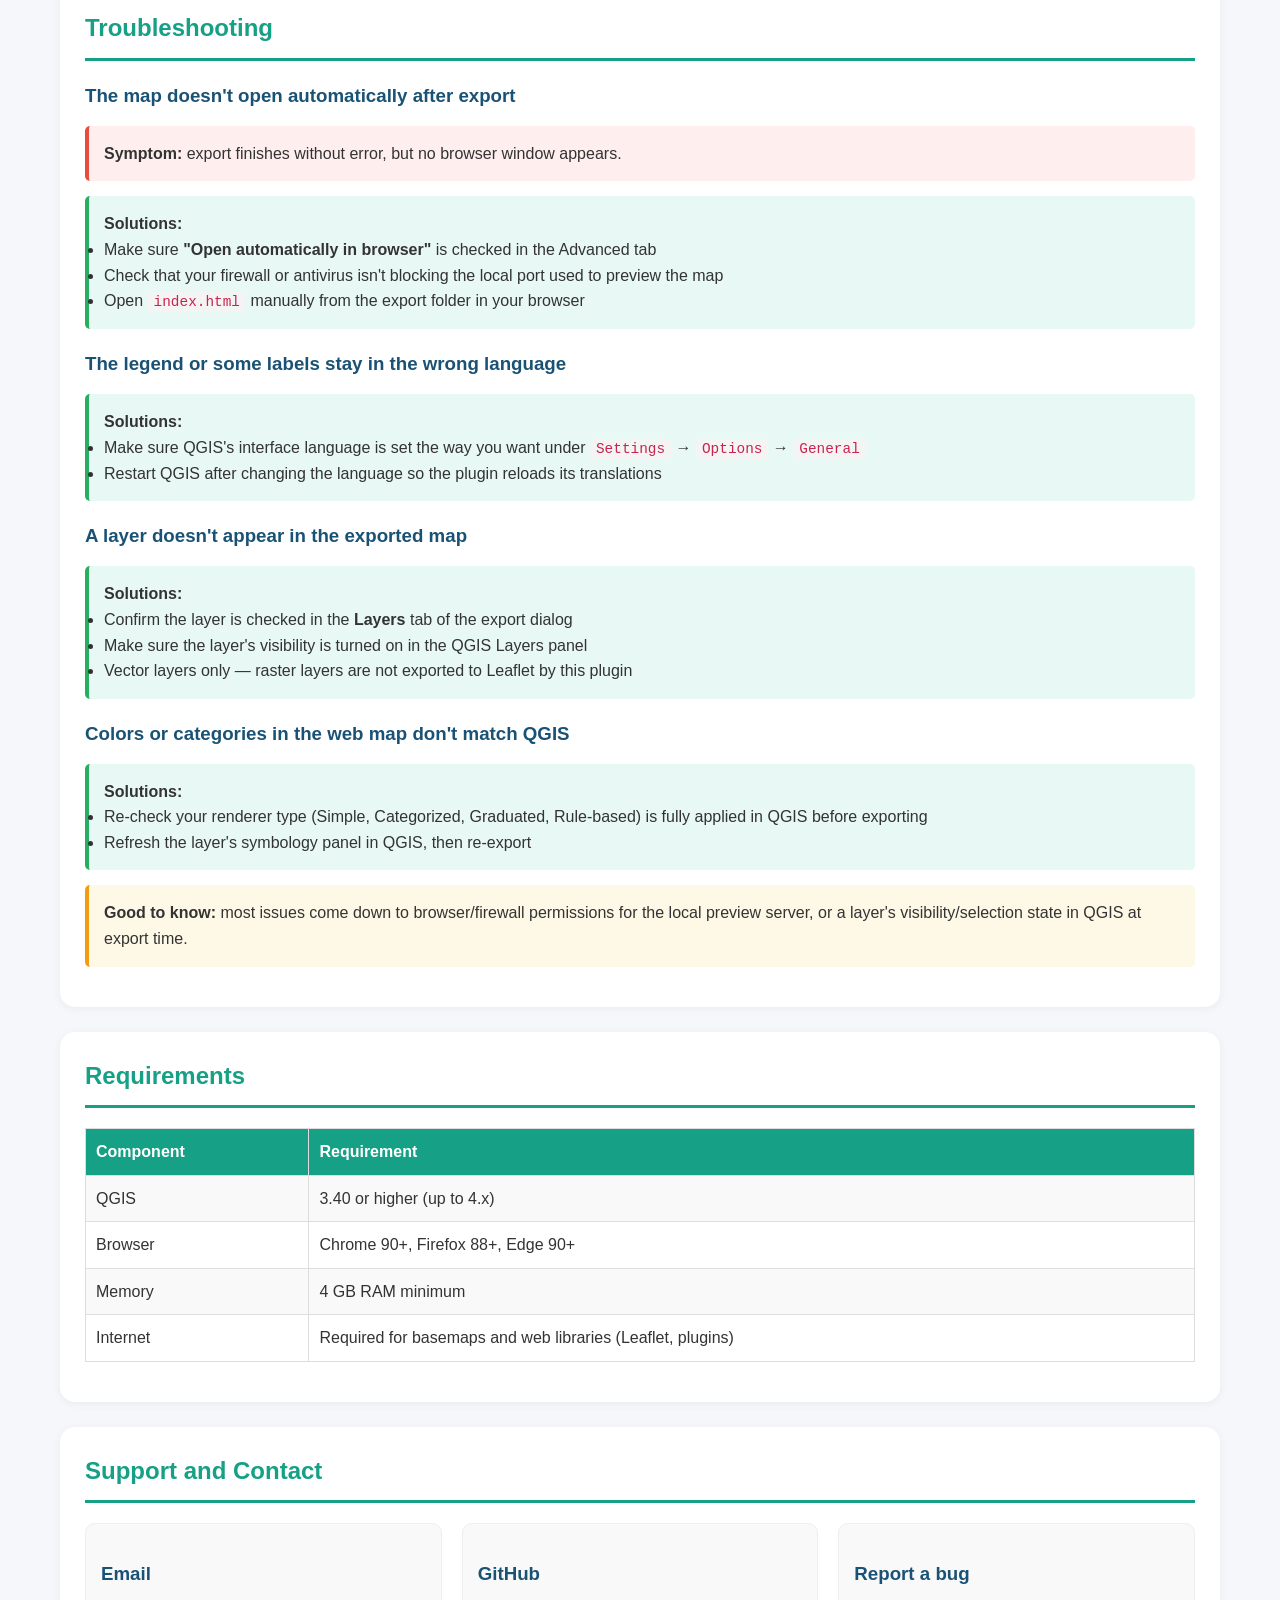
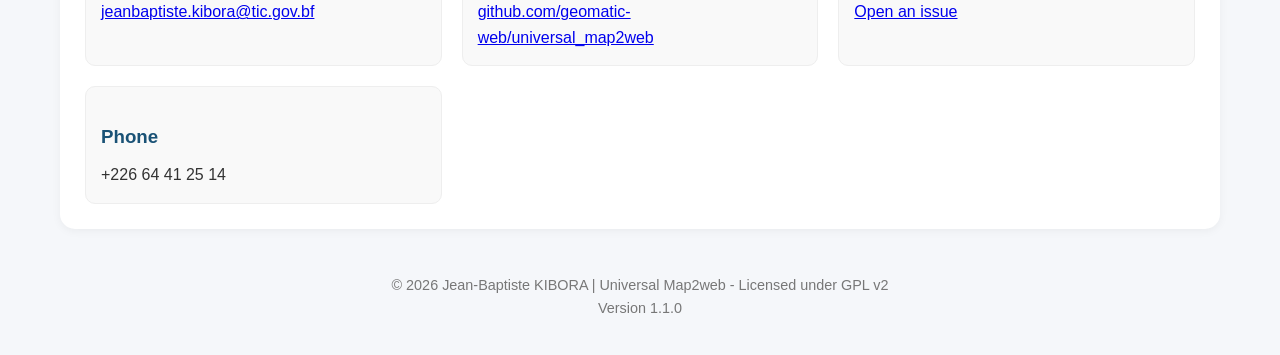
==== commit 05ee3440: "Change document language to English and update version Updated the language from French to English t" ====
--- a/index.htm
+++ b/index.htm
@@ -1,5 +1,5 @@
 <!DOCTYPE html>
-<html lang="fr">
+<html lang="en">
 <head>
     <meta charset="UTF-8">
     <meta name="viewport" content="width=device-width, initial-scale=1.0">
@@ -53,7 +53,6 @@
       "license": "GPL v2"
     }
     </script>
-
     <style>
         * {
             margin: 0;
@@ -95,20 +94,6 @@
             border-radius: 20px;
             font-size: 0.9em;
             margin-top: 15px;
-        }
-        .youtube-btn {
-            display: inline-block;
-            background: #FF0000;
-            color: white;
-            padding: 12px 25px;
-            border-radius: 30px;
-            text-decoration: none;
-            font-weight: bold;
-            margin-top: 15px;
-            transition: background 0.3s;
-        }
-        .youtube-btn:hover {
-            background: #cc0000;
         }
         nav {
             background: white;
@@ -289,16 +274,12 @@
     <header>
         <div class="header-content">
             <div class="plugin-icon">
-                <img src="icon.png" alt="Icône Universal Map2web">
+                <img src="icon.png" alt="Universal Map2web">
             </div>
             <div class="header-text">
                 <h1>Universal Map2web</h1>
-                <p>Extension QGIS pour exporter des cartes web interactives avec Leaflet</p>
+                <p>QGIS plugin to export interactive Leaflet web maps</p>
                 <div class="badge">Version 1.0.0</div>
-                <br>
-                <a href="https://www.youtube.com/@cefogia" target="_blank" rel="noopener noreferrer" class="youtube-btn">
-                    🎥 Voir les tutoriels sur YouTube
-                </a>
             </div>
         </div>
     </header>
@@ -307,14 +288,13 @@
         <nav>
             <ul>
                 <li><a href="#installation">Installation</a></li>
-                <li><a href="#usage">Utilisation</a></li>
-                <li><a href="#tools">Outils &amp; Options</a></li>
-                <li><a href="#themes">Thèmes &amp; Personnalisation</a></li>
-                <li><a href="#filtering">Filtrage avancé</a></li>
-                <li><a href="#tips">Astuces</a></li>
-                <li><a href="#troubleshooting">Dépannage</a></li>
-                <li><a href="#requirements">Prérequis</a></li>
-                <li><a href="#auteur">Auteur</a></li>
+                <li><a href="#usage">Usage</a></li>
+                <li><a href="#tools">Tools &amp; Options</a></li>
+                <li><a href="#themes">Themes &amp; Customization</a></li>
+                <li><a href="#filtering">Advanced Filtering</a></li>
+                <li><a href="#tips">Tips</a></li>
+                <li><a href="#troubleshooting">Troubleshooting</a></li>
+                <li><a href="#requirements">Requirements</a></li>
                 <li><a href="#support">Support</a></li>
             </ul>
         </nav>
@@ -324,302 +304,284 @@
             <h2>Installation</h2>
             <div class="grid-2">
                 <div class="card">
-                    <h3>Depuis le dépôt QGIS</h3>
+                    <h3>From the QGIS plugin repository</h3>
                     <ol>
-                        <li>Ouvrez QGIS</li>
-                        <li>Menu <code>Extensions</code> → <code>Gérer et installer les extensions</code></li>
-                        <li>Recherchez <strong>"Universal Map2web"</strong></li>
-                        <li>Cliquez sur <strong>Installer</strong></li>
+                        <li>Open QGIS</li>
+                        <li>Menu <code>Plugins</code> → <code>Manage and Install Plugins</code></li>
+                        <li>Search for <strong>"Universal Map2web"</strong></li>
+                        <li>Click <strong>Install</strong></li>
                     </ol>
                 </div>
                 <div class="card">
-                    <h3>Depuis GitHub</h3>
+                    <h3>From GitHub</h3>
                     <ol>
-                        <li>Téléchargez le ZIP depuis
+                        <li>Download the ZIP from
                             <a href="https://github.com/geomatic-web/universal_map2web">GitHub</a>
                         </li>
-                        <li>QGIS → <code>Extensions</code> → <code>Installer à partir d'un ZIP</code></li>
-                        <li>Sélectionnez le fichier ZIP téléchargé</li>
-                        <li>Redémarrez QGIS si nécessaire</li>
+                        <li>QGIS → <code>Plugins</code> → <code>Install from ZIP</code></li>
+                        <li>Select the downloaded ZIP file</li>
+                        <li>Restart QGIS if prompted</li>
                     </ol>
                 </div>
             </div>
             <div class="note">
-                <strong>Nécessite QGIS 3.40 ou supérieur</strong> (compatible jusqu'à QGIS 4.x). L'interface du plugin
-                s'adapte automatiquement à la langue de votre QGIS (Français / Anglais).
-            </div>
-        </div>
-
-        <!-- ==================== UTILISATION ==================== -->
+                <strong>Requires QGIS 3.40 or higher</strong> (compatible up to QGIS 4.x). The plugin interface
+                automatically follows the language of your QGIS installation (French / English).
+            </div>
+        </div>
+
+        <!-- ==================== USAGE ==================== -->
         <div id="usage" class="section">
-            <h2>Utilisation</h2>
-
-            <h3>1. Lancer le plugin</h3>
-            <p>Cliquez sur l'icône <strong>Universal Map2web</strong> dans la barre d'outils de QGIS, ou ouvrez-le depuis le
-                menu <code>Web</code>.</p>
-
-            <h3>Onglet Général</h3>
+            <h2>Usage</h2>
+
+            <h3>1. Launch the plugin</h3>
+            <p>Click on the <strong>Universal Map2web</strong> icon in the QGIS toolbar, or open it from the
+                <code>Web</code> menu.</p>
+
+            <h3>General tab</h3>
             <ul>
-                <li>Choisissez la <strong>bibliothèque web</strong> utilisée pour afficher la carte (Leaflet)</li>
-                <li>Sélectionnez le <strong>fond de carte</strong> : OpenStreetMap, Google Satellite, ou une URL de tuile
-                    personnalisée (ex. <code>https://{s}.tile.example.com/{z}/{x}/{y}.png</code>)</li>
-                <li>Activez les <strong>outils</strong> que vous souhaitez intégrer dans la carte exportée (voir
-                    <a href="#tools">Outils &amp; Options</a>)</li>
+                <li>Choose the <strong>web library</strong> used to render the map (Leaflet)</li>
+                <li>Select the <strong>basemap</strong>: OpenStreetMap, Google Satellite, or a custom tile URL
+                    (e.g. <code>https://{s}.tile.example.com/{z}/{x}/{y}.png</code>)</li>
+                <li>Enable the <strong>tools</strong> you want embedded in the exported map (see
+                    <a href="#tools">Tools &amp; Options</a>)</li>
             </ul>
 
-            <h3>Onglet Personnalisation</h3>
+            <h3>Customization tab</h3>
             <ul>
-                <li>Définissez le <strong>titre de la carte</strong> affiché dans l'onglet du navigateur et l'en-tête</li>
-                <li>Ajoutez un <strong>logo</strong> facultatif affiché dans l'en-tête</li>
-                <li>Choisissez la <strong>couleur d'en-tête</strong></li>
-                <li>Sélectionnez l'un des quatre <strong>thèmes d'interface</strong> (voir
-                    <a href="#themes">Thèmes</a>)</li>
+                <li>Set the <strong>map title</strong> shown in the browser tab and header</li>
+                <li>Add an optional <strong>logo</strong> displayed in the header</li>
+                <li>Pick the <strong>header color</strong></li>
+                <li>Choose one of the four <strong>UI themes</strong> (see
+                    <a href="#themes">Themes</a>)</li>
             </ul>
 
-            <h3>Onglet Couches</h3>
+            <h3>Layers tab</h3>
             <ol>
-                <li>Cochez les <strong>couches</strong> à exporter (utilisez "Tout sélectionner" / "Tout désélectionner" / "Inverser"
-                    pour accélérer cette étape)</li>
-                <li>Pour chaque couche, configurez les <strong>champs attributaires</strong> qui apparaîtront dans la popup
-                    lorsqu'un objet est cliqué</li>
+                <li>Check the <strong>layers</strong> to export (use "Select all" / "Deselect all" / "Invert" to
+                    speed this up)</li>
+                <li>For each layer, configure which <strong>attribute fields</strong> appear in the popup when a
+                    feature is clicked</li>
             </ol>
 
-            <h3>Onglet Avancé</h3>
+            <h3>Advanced tab</h3>
             <ul>
-                <li><strong>Simplifier les géométries</strong> — réduit le nombre de sommets pour un chargement plus rapide</li>
-                <li><strong>Compresser les données JSON</strong> — fichiers GeoJSON de sortie plus petits</li>
-                <li><strong>Arrondir les coordonnées</strong> — réduit la précision décimale</li>
-                <li><strong>Exporter en ZIP</strong> — regroupe tout l'export dans une seule archive</li>
-                <li><strong>Ouvrir automatiquement dans le navigateur</strong> — démarre un serveur local et ouvre la carte
-                    une fois l'export terminé</li>
+                <li><strong>Simplify geometries</strong> — reduces vertex count for faster loading</li>
+                <li><strong>Compress JSON data</strong> — smaller GeoJSON output files</li>
+                <li><strong>Round coordinates</strong> — trims decimal precision</li>
+                <li><strong>Export as ZIP</strong> — packages the whole export in a single archive</li>
+                <li><strong>Open automatically in browser</strong> — starts a local server and opens the map
+                    once export finishes</li>
             </ul>
 
-            <h3>Onglet Wiki</h3>
-            <p>Documentation de référence intégrée, disponible en français ou en anglais selon la langue de votre QGIS.</p>
-
-            <h3>Exportation</h3>
+            <h3>Wiki tab</h3>
+            <p>Built-in quick-reference documentation, available in French or English depending on your QGIS
+                language.</p>
+
+            <h3>Exporting</h3>
             <ol>
-                <li>Une fois tout configuré, cliquez sur <strong>"OK"</strong></li>
-                <li>Choisissez le dossier de destination</li>
-                <li>La carte s'ouvre automatiquement dans votre navigateur par défaut (si activé)</li>
+                <li>Once everything is configured, click <strong>"OK"</strong></li>
+                <li>Choose the destination folder</li>
+                <li>The map opens automatically in your default browser (if enabled)</li>
             </ol>
         </div>
 
-        <!-- ==================== OUTILS & OPTIONS ==================== -->
+        <!-- ==================== TOOLS & OPTIONS ==================== -->
         <div id="tools" class="section">
-            <h2>Outils &amp; Options</h2>
-            <p>Chaque outil ci-dessous peut être activé ou désactivé indépendamment dans l'onglet <strong>Général</strong>
-                avant l'export.</p>
+            <h2>Tools &amp; Options</h2>
+            <p>Each tool below can be enabled or disabled independently in the <strong>General</strong> tab before
+                export.</p>
             <table>
-                <tr><th>Option</th><th>Effet sur la carte exportée</th></tr>
-                <tr><td>Recherche d'adresse</td><td>Ajoute une barre de recherche pour localiser une adresse sur la carte</td></tr>
-                <tr><td>Géolocalisation GPS</td><td>Ajoute un bouton pour centrer la carte sur la position actuelle du visiteur</td></tr>
-                <tr><td>Mesure (distance/surface)</td><td>Ajoute des outils interactifs de mesure de distance et de surface</td></tr>
-                <tr><td>Bouton d'impression</td><td>Ajoute un bouton qui déclenche la boîte de dialogue d'impression du navigateur pour la carte</td></tr>
-                <tr><td>Mode plein écran</td><td>Ajoute une commande pour agrandir la carte en plein écran</td></tr>
-                <tr><td>Vue d'ensemble (MiniMap)</td><td>Affiche une petite carte d'aperçu dans un coin de la carte principale</td></tr>
-                <tr><td>Barre d'échelle</td><td>Affiche une échelle graphique de distance (activée par défaut)</td></tr>
-                <tr><td>Position du curseur</td><td>Affiche la latitude/longitude en direct sous le pointeur de la souris</td></tr>
-                <tr><td>Attribution</td><td>Affiche les crédits de la carte/bibliothèque (activé par défaut)</td></tr>
-                <tr><td>Filtre avancé</td><td>Ajoute le panneau de filtrage attributaire — voir <a href="#filtering">Filtrage avancé</a></td></tr>
+                <tr><th>Option</th><th>Effect on the exported map</th></tr>
+                <tr><td>Address search</td><td>Adds a search bar to locate an address on the map</td></tr>
+                <tr><td>GPS geolocation</td><td>Adds a button to center the map on the visitor's current position</td></tr>
+                <tr><td>Measure (distance/area)</td><td>Adds interactive distance and area measurement tools</td></tr>
+                <tr><td>Print button</td><td>Adds a button that triggers the browser's print dialog for the map</td></tr>
+                <tr><td>Fullscreen mode</td><td>Adds a control to expand the map to fullscreen</td></tr>
+                <tr><td>Overview (MiniMap)</td><td>Displays a small overview map in a corner of the main map</td></tr>
+                <tr><td>Scale bar</td><td>Displays a graphic distance scale (enabled by default)</td></tr>
+                <tr><td>Cursor position</td><td>Displays live latitude/longitude under the mouse pointer</td></tr>
+                <tr><td>Attribution</td><td>Displays the map/library credits (enabled by default)</td></tr>
+                <tr><td>Advanced filter</td><td>Adds the attribute filtering panel — see <a href="#filtering">Advanced Filtering</a></td></tr>
             </table>
 
-            <h3>Gestion des couches sur la carte exportée</h3>
+            <h3>Layer management on the exported map</h3>
             <ul>
-                <li><strong>Afficher / masquer une couche</strong> : cochez ou décochez sa case dans le panneau de légende</li>
-                <li><strong>Regroupement des points</strong> : activez "Regrouper les points" par couche (couches de points uniquement)</li>
-                <li><strong>Légende</strong> : les couleurs et catégories sont générées automatiquement à partir de votre
-                    symbologie QGIS (les rendus Simple, Catégorisé, Gradué et Basé sur des règles sont tous pris en charge)</li>
-                <li><strong>Développer / Réduire tout</strong> : pliez ou dépliez rapidement chaque groupe de couches dans la légende</li>
+                <li><strong>Show / hide a layer</strong>: toggle its checkbox in the legend panel</li>
+                <li><strong>Point clustering</strong>: enable "Cluster points" per layer (point layers only)</li>
+                <li><strong>Legend</strong>: colors and categories are generated automatically from your QGIS
+                    symbology (Simple, Categorized, Graduated, and Rule-based renderers are all supported)</li>
+                <li><strong>Expand / Collapse all</strong>: quickly fold or unfold every layer group in the legend</li>
             </ul>
         </div>
 
-        <!-- ==================== THÈMES ==================== -->
+        <!-- ==================== THEMES ==================== -->
         <div id="themes" class="section">
-            <h2>Thèmes &amp; Personnalisation</h2>
+            <h2>Themes &amp; Customization</h2>
             <div class="grid-2">
                 <div class="card">
-                    <h3>Clair (Light)</h3>
-                    <p>Interface claire et épurée — idéale pour les captures d'écran et les présentations de jour.</p>
-                </div>
-                <div class="card">
-                    <h3>Sombre (Dark)</h3>
-                    <p>Interface sombre à faible luminosité, bien adaptée aux fonds de carte satellite et aux longues sessions de visualisation.</p>
-                </div>
-                <div class="card">
-                    <h3>Professionnel (Professional)</h3>
-                    <p>Style neutre et corporatif pour les rapports officiels et les cartes web institutionnelles.</p>
-                </div>
-                <div class="card">
-                    <h3>Coloré (Colorful)</h3>
-                    <p>Couleurs vives et accentuées, idéal pour les tableaux de bord cartographiques grand public ou promotionnels.</p>
+                    <h3>Light</h3>
+                    <p>Clean, bright interface — best for printed screenshots and daytime presentations.</p>
+                </div>
+                <div class="card">
+                    <h3>Dark</h3>
+                    <p>Low-glare dark interface, well suited for satellite basemaps and long viewing sessions.</p>
+                </div>
+                <div class="card">
+                    <h3>Professional</h3>
+                    <p>Neutral, corporate look for official reports and institutional web maps.</p>
+                </div>
+                <div class="card">
+                    <h3>Colorful</h3>
+                    <p>Vibrant accent colors, ideal for public-facing or promotional map dashboards.</p>
                 </div>
             </div>
             <div class="tip">
-                <strong>Astuce :</strong> la couleur d'en-tête, le titre et le logo sont indépendants du thème, vous pouvez donc
-                mélanger l'identité de votre organisation avec l'un des quatre thèmes de base.
-            </div>
-        </div>
-
-        <!-- ==================== FILTRAGE AVANCÉ ==================== -->
+                <strong>Tip:</strong> the header color, title, and logo are independent from the theme, so you can
+                mix your organization's branding with any of the four base themes.
+            </div>
+        </div>
+
+        <!-- ==================== ADVANCED FILTERING ==================== -->
         <div id="filtering" class="section">
-            <h2>Filtrage avancé</h2>
-            <p>Lorsqu'il est activé, un panneau de filtrage apparaît dans la barre latérale de la carte exportée, permettant aux
-                visiteurs d'interroger les objets sans utiliser QGIS.</p>
-            <h3>Comment l'utiliser</h3>
+            <h2>Advanced Filtering</h2>
+            <p>When enabled, a filter panel appears in the exported map's sidebar, letting visitors query features
+                without touching QGIS.</p>
+            <h3>How to use it</h3>
             <ol>
-                <li>Sélectionnez une <strong>couche</strong></li>
-                <li>Sélectionnez un <strong>champ</strong></li>
-                <li>Sélectionnez un <strong>opérateur</strong></li>
-                <li>Saisissez ou cliquez sur une <strong>valeur</strong></li>
-                <li>Cliquez sur <strong>"Appliquer"</strong> — les objets correspondants sont mis en évidence sur la carte</li>
+                <li>Select a <strong>layer</strong></li>
+                <li>Select a <strong>field</strong></li>
+                <li>Select an <strong>operator</strong></li>
+                <li>Type or click a <strong>value</strong></li>
+                <li>Click <strong>"Apply"</strong> — matching features are highlighted on the map</li>
             </ol>
-            <h3>Opérateurs disponibles</h3>
+            <h3>Available operators</h3>
             <table>
-                <tr><th>Opérateur</th><th>Signification</th></tr>
-                <tr><td><code>=</code></td><td>égal à</td></tr>
-                <tr><td><code>≠</code></td><td>différent de</td></tr>
-                <tr><td><code>⊃</code></td><td>contient</td></tr>
-                <tr><td>commence par</td><td>le texte commence par la valeur donnée</td></tr>
-                <tr><td><code>&gt;</code></td><td>supérieur à</td></tr>
-                <tr><td><code>&lt;</code></td><td>inférieur à</td></tr>
-                <tr><td><code>≥</code></td><td>supérieur ou égal à</td></tr>
-                <tr><td><code>≤</code></td><td>inférieur ou égal à</td></tr>
+                <tr><th>Operator</th><th>Meaning</th></tr>
+                <tr><td><code>=</code></td><td>equal to</td></tr>
+                <tr><td><code>≠</code></td><td>different from</td></tr>
+                <tr><td><code>⊃</code></td><td>contains</td></tr>
+                <tr><td>starts with</td><td>text starts with the given value</td></tr>
+                <tr><td><code>&gt;</code></td><td>greater than</td></tr>
+                <tr><td><code>&lt;</code></td><td>less than</td></tr>
+                <tr><td><code>≥</code></td><td>greater than or equal to</td></tr>
+                <tr><td><code>≤</code></td><td>less than or equal to</td></tr>
             </table>
             <div class="success">
-                <strong>Réinitialiser :</strong> cliquez sur <strong>"Réinitialiser"</strong> à tout moment pour effacer le filtre et afficher à nouveau
-                tous les objets.
-            </div>
-        </div>
-
-        <!-- ==================== ASTUCES ==================== -->
+                <strong>Reset:</strong> click <strong>"Reset"</strong> at any time to clear the filter and show all
+                features again.
+            </div>
+        </div>
+
+        <!-- ==================== TIPS ==================== -->
         <div id="tips" class="section">
-            <h2>Astuces et bonnes pratiques</h2>
+            <h2>Tips and Best Practices</h2>
             <div class="grid-2">
                 <div class="card">
-                    <h3>Gardez-le léger</h3>
-                    <p>Limitez les exports à environ <strong>10 couches actives</strong> pour de meilleures performances
-                        dans le navigateur.</p>
-                </div>
-                <div class="card">
-                    <h3>Taille des fichiers</h3>
-                    <p>Gardez chaque couche sous environ <strong>50 Mo</strong> ; activez "Simplifier les géométries" et
-                        "Compresser les données JSON" pour les grands jeux de données.</p>
-                </div>
-                <div class="card">
-                    <h3>Système de coordonnées</h3>
-                    <p>Utilisez <strong>WGS84 (EPSG:4326)</strong> pour votre projet — les fonds de carte Leaflet attendent
-                        des coordonnées géographiques.</p>
-                </div>
-                <div class="card">
-                    <h3>Prévisualiser d'abord</h3>
-                    <p>Vérifiez la symbologie et les étiquettes dans QGIS avant d'exporter — la carte web reflète le
-                        style actuel de votre projet.</p>
+                    <h3>Keep it light</h3>
+                    <p>Limit exports to around <strong>10 active layers</strong> for the best browser
+                        performance.</p>
+                </div>
+                <div class="card">
+                    <h3>File size</h3>
+                    <p>Keep individual layers under roughly <strong>50 MB</strong>; enable "Simplify geometries" and
+                        "Compress JSON data" for large datasets.</p>
+                </div>
+                <div class="card">
+                    <h3>Coordinate system</h3>
+                    <p>Use <strong>WGS84 (EPSG:4326)</strong> for your project — Leaflet basemaps expect
+                        geographic coordinates.</p>
+                </div>
+                <div class="card">
+                    <h3>Preview first</h3>
+                    <p>Check symbology and labels in QGIS before exporting — the web map mirrors your current
+                        project styling.</p>
                 </div>
                 <div class="card">
                     <h3>Popups</h3>
-                    <p>Sélectionnez uniquement les champs dont les visiteurs ont réellement besoin dans la configuration des popups — moins de champs
-                        signifie une popup plus légère et plus propre.</p>
-                </div>
-                <div class="card">
-                    <h3>Partager l'export</h3>
-                    <p>Utilisez "Exporter en ZIP" pour obtenir une archive unique que vous pouvez télécharger sur un serveur web
-                        ou envoyer à un collègue.</p>
-                </div>
-            </div>
-        </div>
-
-        <!-- ==================== DÉPANNAGE ==================== -->
+                    <p>Only select the fields visitors actually need in the popup configuration — fewer fields
+                        means a lighter, cleaner popup.</p>
+                </div>
+                <div class="card">
+                    <h3>Sharing the export</h3>
+                    <p>Use "Export as ZIP" to get a single archive you can upload to a web server or send to a
+                        colleague.</p>
+                </div>
+            </div>
+        </div>
+
+        <!-- ==================== TROUBLESHOOTING ==================== -->
         <div id="troubleshooting" class="section">
-            <h2>Dépannage</h2>
-
-            <h3>La carte ne s'ouvre pas automatiquement après l'export</h3>
+            <h2>Troubleshooting</h2>
+
+            <h3>The map doesn't open automatically after export</h3>
             <div class="warning">
-                <strong>Symptôme :</strong> l'export se termine sans erreur, mais aucune fenêtre de navigateur n'apparaît.
+                <strong>Symptom:</strong> export finishes without error, but no browser window appears.
             </div>
             <div class="success">
-                <strong>Solutions :</strong>
+                <strong>Solutions:</strong>
                 <ul>
-                    <li>Assurez-vous que <strong>"Ouvrir automatiquement dans le navigateur"</strong> est coché dans l'onglet Avancé</li>
-                    <li>Vérifiez que votre pare-feu ou antivirus ne bloque pas le port local utilisé pour prévisualiser la
-                        carte</li>
-                    <li>Ouvrez <code>index.html</code> manuellement depuis le dossier d'export dans votre navigateur</li>
+                    <li>Make sure <strong>"Open automatically in browser"</strong> is checked in the Advanced tab</li>
+                    <li>Check that your firewall or antivirus isn't blocking the local port used to preview the
+                        map</li>
+                    <li>Open <code>index.html</code> manually from the export folder in your browser</li>
                 </ul>
             </div>
 
-            <h3>La légende ou certaines étiquettes restent dans la mauvaise langue</h3>
+            <h3>The legend or some labels stay in the wrong language</h3>
             <div class="success">
-                <strong>Solutions :</strong>
+                <strong>Solutions:</strong>
                 <ul>
-                    <li>Assurez-vous que la langue de l'interface de QGIS est définie comme vous le souhaitez dans
-                        <code>Paramètres</code> → <code>Options</code> → <code>Général</code></li>
-                    <li>Redémarrez QGIS après avoir changé la langue pour que le plugin recharge ses traductions</li>
+                    <li>Make sure QGIS's interface language is set the way you want under
+                        <code>Settings</code> → <code>Options</code> → <code>General</code></li>
+                    <li>Restart QGIS after changing the language so the plugin reloads its translations</li>
                 </ul>
             </div>
 
-            <h3>Une couche n'apparaît pas dans la carte exportée</h3>
+            <h3>A layer doesn't appear in the exported map</h3>
             <div class="success">
-                <strong>Solutions :</strong>
+                <strong>Solutions:</strong>
                 <ul>
-                    <li>Confirmez que la couche est cochée dans l'onglet <strong>Couches</strong> de la boîte de dialogue d'export</li>
-                    <li>Assurez-vous que la visibilité de la couche est activée dans le panneau Couches de QGIS</li>
-                    <li>Uniquement les couches vectorielles — les couches raster ne sont pas exportées vers Leaflet par ce plugin</li>
+                    <li>Confirm the layer is checked in the <strong>Layers</strong> tab of the export dialog</li>
+                    <li>Make sure the layer's visibility is turned on in the QGIS Layers panel</li>
+                    <li>Vector layers only — raster layers are not exported to Leaflet by this plugin</li>
                 </ul>
             </div>
 
-            <h3>Les couleurs ou catégories sur la carte web ne correspondent pas à QGIS</h3>
+            <h3>Colors or categories in the web map don't match QGIS</h3>
             <div class="success">
-                <strong>Solutions :</strong>
+                <strong>Solutions:</strong>
                 <ul>
-                    <li>Vérifiez que votre type de rendu (Simple, Catégorisé, Gradué, Basé sur des règles) est entièrement appliqué
-                        dans QGIS avant l'export</li>
-                    <li>Actualisez le panneau de symbologie de la couche dans QGIS, puis réexportez</li>
+                    <li>Re-check your renderer type (Simple, Categorized, Graduated, Rule-based) is fully applied
+                        in QGIS before exporting</li>
+                    <li>Refresh the layer's symbology panel in QGIS, then re-export</li>
                 </ul>
             </div>
 
             <div class="note">
-                <strong>Bon à savoir :</strong> la plupart des problèmes proviennent des autorisations du navigateur/pare-feu pour
-                le serveur de prévisualisation local, ou de l'état de visibilité/sélection d'une couche dans QGIS au moment de l'export.
-            </div>
-        </div>
-
-        <!-- ==================== PRÉREQUIS ==================== -->
+                <strong>Good to know:</strong> most issues come down to browser/firewall permissions for the local
+                preview server, or a layer's visibility/selection state in QGIS at export time.
+            </div>
+        </div>
+
+        <!-- ==================== REQUIREMENTS ==================== -->
         <div id="requirements" class="section">
-            <h2>Prérequis</h2>
+            <h2>Requirements</h2>
             <table>
-                <tr><th>Composant</th><th>Prérequis</th></tr>
-                <tr><td>QGIS</td><td>3.40 ou supérieur (jusqu'à 4.x)</td></tr>
-                <tr><td>Navigateur</td><td>Chrome 90+, Firefox 88+, Edge 90+</td></tr>
-                <tr><td>Mémoire</td><td>4 Go RAM minimum</td></tr>
-                <tr><td>Internet</td><td>Requis pour les fonds de carte et les bibliothèques web (Leaflet, plugins)</td></tr>
+                <tr><th>Component</th><th>Requirement</th></tr>
+                <tr><td>QGIS</td><td>3.40 or higher (up to 4.x)</td></tr>
+                <tr><td>Browser</td><td>Chrome 90+, Firefox 88+, Edge 90+</td></tr>
+                <tr><td>Memory</td><td>4 GB RAM minimum</td></tr>
+                <tr><td>Internet</td><td>Required for basemaps and web libraries (Leaflet, plugins)</td></tr>
             </table>
-        </div>
-
-        <!-- ==================== AUTEUR ==================== -->
-        <div id="auteur" class="section">
-            <h2>👨‍💻 À propos de l'auteur</h2>
-            <div class="card">
-                <h3>Jean-Baptiste KIBORA</h3>
-                <p><strong>Géomaticien</strong> - Expert en systèmes d'information géographique</p>
-                <p>Développeur de l'extension <strong>Universal Map2web</strong> pour QGIS.</p>
-                <p>
-                    📧 <a href="mailto:jeanbaptiste.kibora@tic.gov.bf">jeanbaptiste.kibora@tic.gov.bf</a><br>
-                    📱 +226 64 41 25 14 / +226 68 69 04 11
-                </p>
-                <p>
-                    🔗 <a href="https://geomatic-web.github.io/seformerengeomatique" target="_blank" rel="noopener noreferrer">Site web - se former en géomatique</a><br>
-                    🎥 <a href="https://www.youtube.com/@cefogia" target="_blank" rel="noopener noreferrer">Chaîne YouTube CEFOGIA</a><br>
-                    🐙 <a href="https://github.com/geomatic-web" target="_blank" rel="noopener noreferrer">GitHub - geomatic-web</a>
-                </p>
-            </div>
         </div>
 
         <!-- ==================== SUPPORT ==================== -->
         <div id="support" class="section">
-            <h2>Support et contact</h2>
+            <h2>Support and Contact</h2>
             <div class="grid-2">
                 <div class="card">
-                    <h3>📧 Email</h3>
+                    <h3>Email</h3>
                     <p><a href="mailto:jeanbaptiste.kibora@tic.gov.bf">jeanbaptiste.kibora@tic.gov.bf</a></p>
                 </div>
                 <div class="card">
@@ -627,31 +589,19 @@
                     <p><a href="https://github.com/geomatic-web/universal_map2web">github.com/geomatic-web/universal_map2web</a></p>
                 </div>
                 <div class="card">
-                    <h3>Signaler un bug</h3>
-                    <p><a href="https://github.com/geomatic-web/universal_map2web/issues">Ouvrir une issue</a></p>
-                </div>
-                <div class="card">
-                    <h3>YouTube</h3>
-                    <p><a href="https://www.youtube.com/@cefogia" target="_blank" rel="noopener noreferrer">Chaîne CEFOGIA</a></p>
-                </div>
-                <div class="card">
-                    <h3>Téléphone</h3>
+                    <h3>Report a bug</h3>
+                    <p><a href="https://github.com/geomatic-web/universal_map2web/issues">Open an issue</a></p>
+                </div>
+                <div class="card">
+                    <h3>Phone</h3>
                     <p>+226 64 41 25 14</p>
                 </div>
             </div>
         </div>
 
         <footer>
-            <p>
-                © 2026 <strong>Jean-Baptiste KIBORA</strong> | 
-                <a href="https://github.com/geomatic-web/universal_map2web">Universal Map2web</a> - 
-                Sous licence GPL v2
-            </p>
-            <p>
-                Version 1.0.0 | 
-                <a href="https://www.youtube.com/@cefogia" target="_blank" rel="noopener noreferrer">▶️ Tutoriels YouTube</a> |
-                <a href="https://geomatic-web.github.io/seformerengeomatique" target="_blank" rel="noopener noreferrer">🌐 Se former en géomatique</a>
-            </p>
+            <p>© 2026 Jean-Baptiste KIBORA | Universal Map2web - Licensed under GPL v2</p>
+            <p>Version 1.1.0</p>
         </footer>
     </div>
 </body>
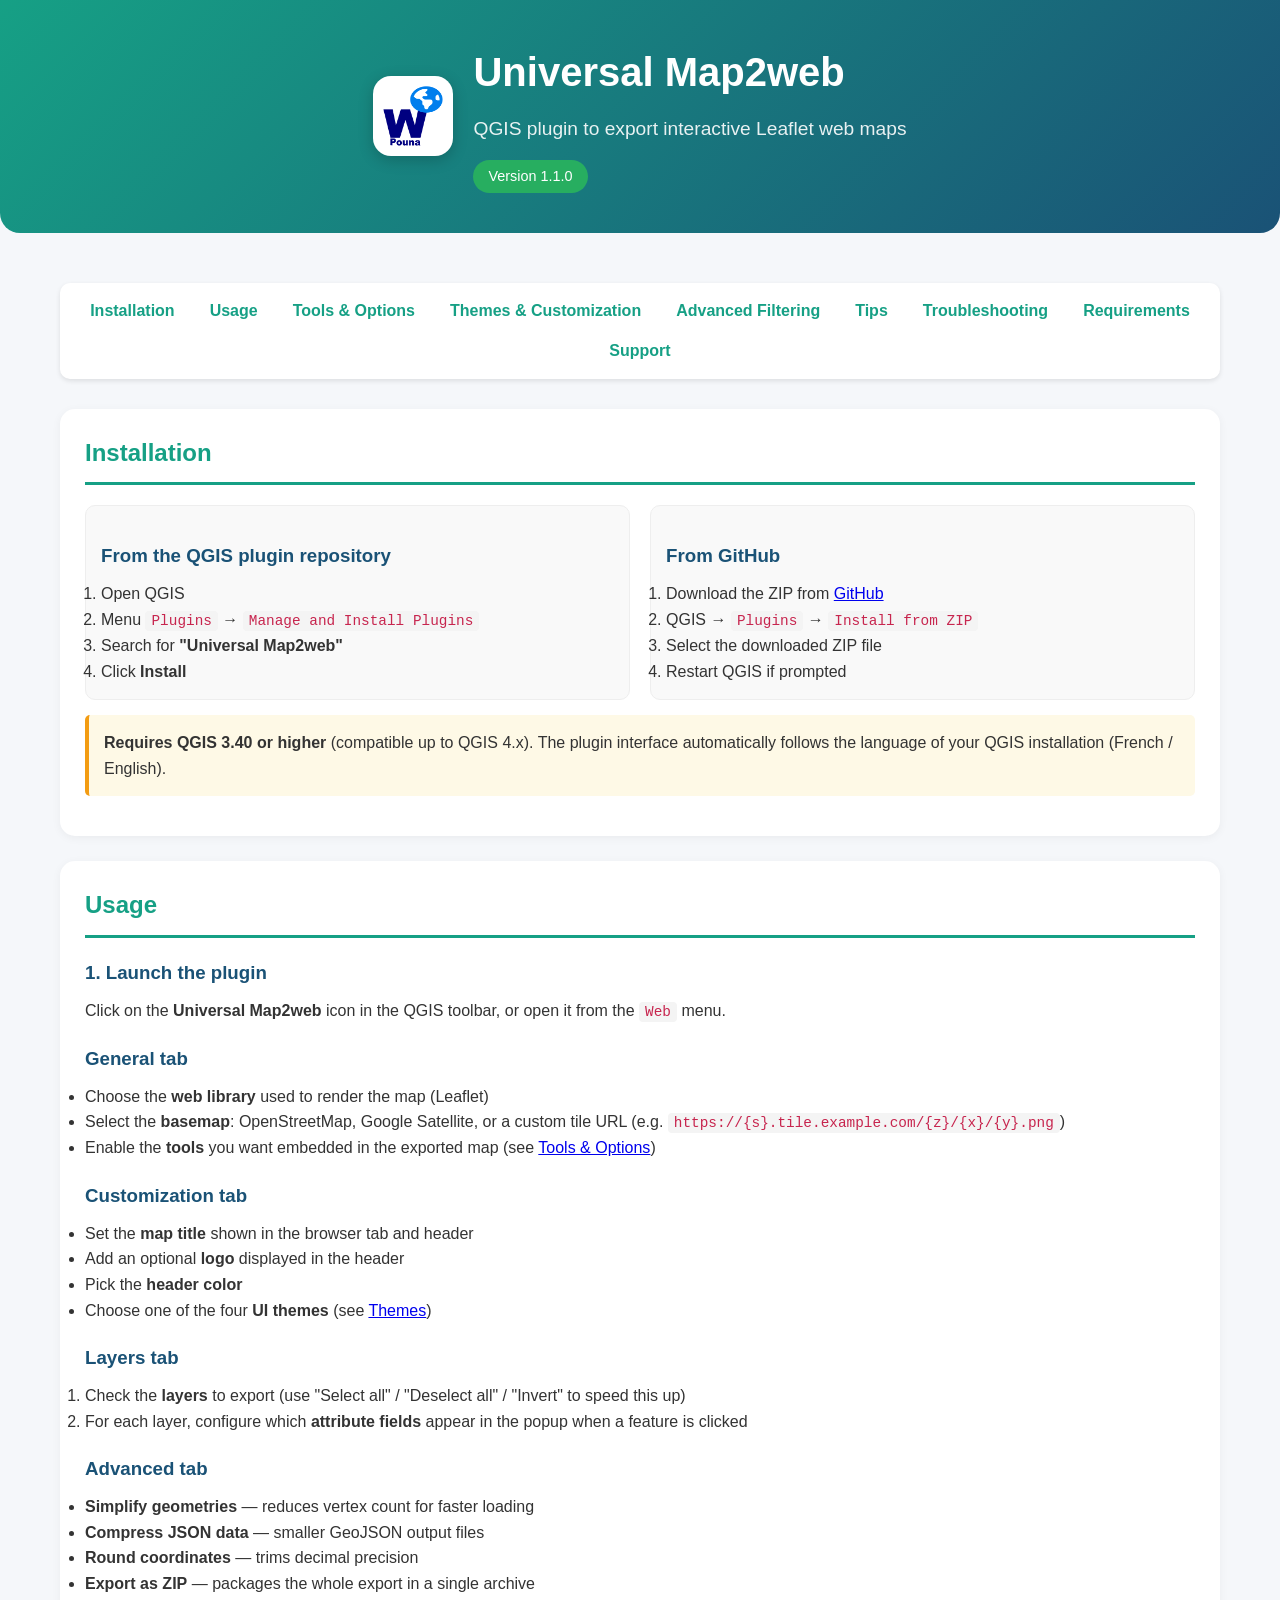
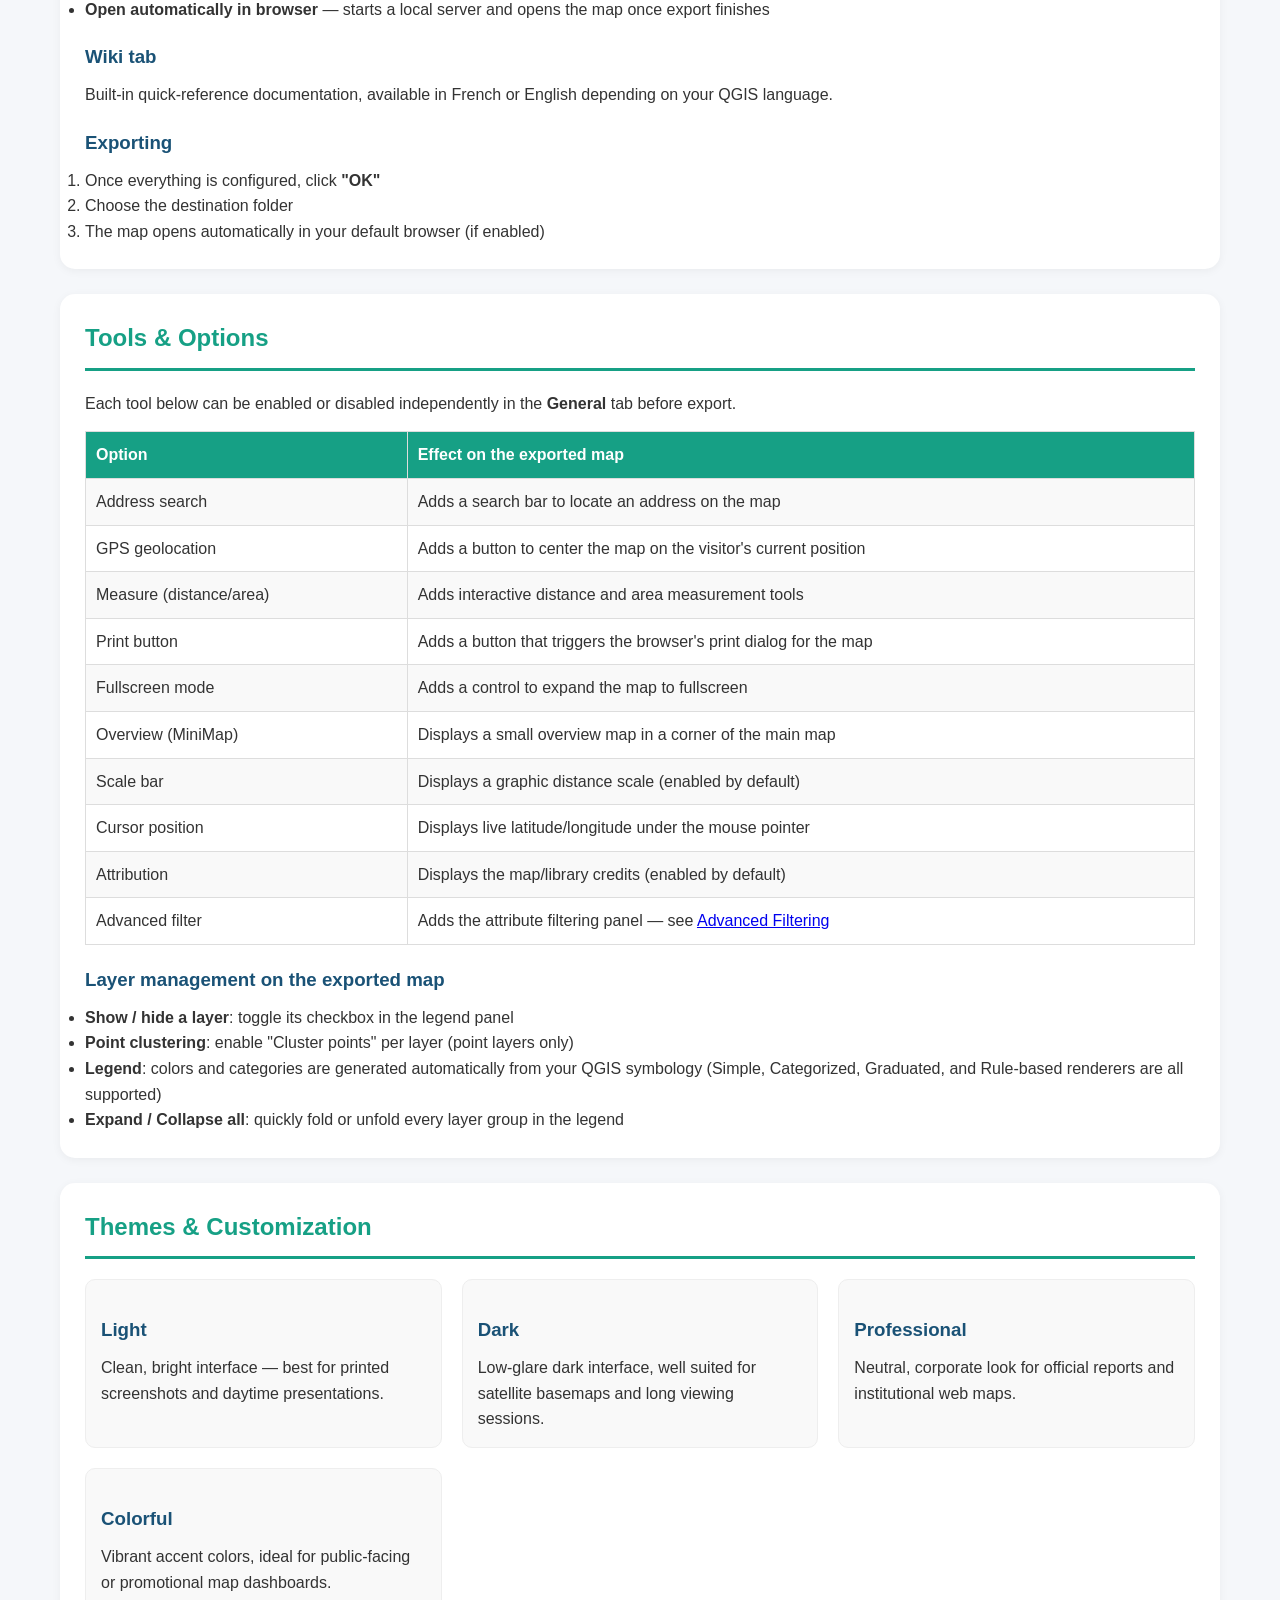
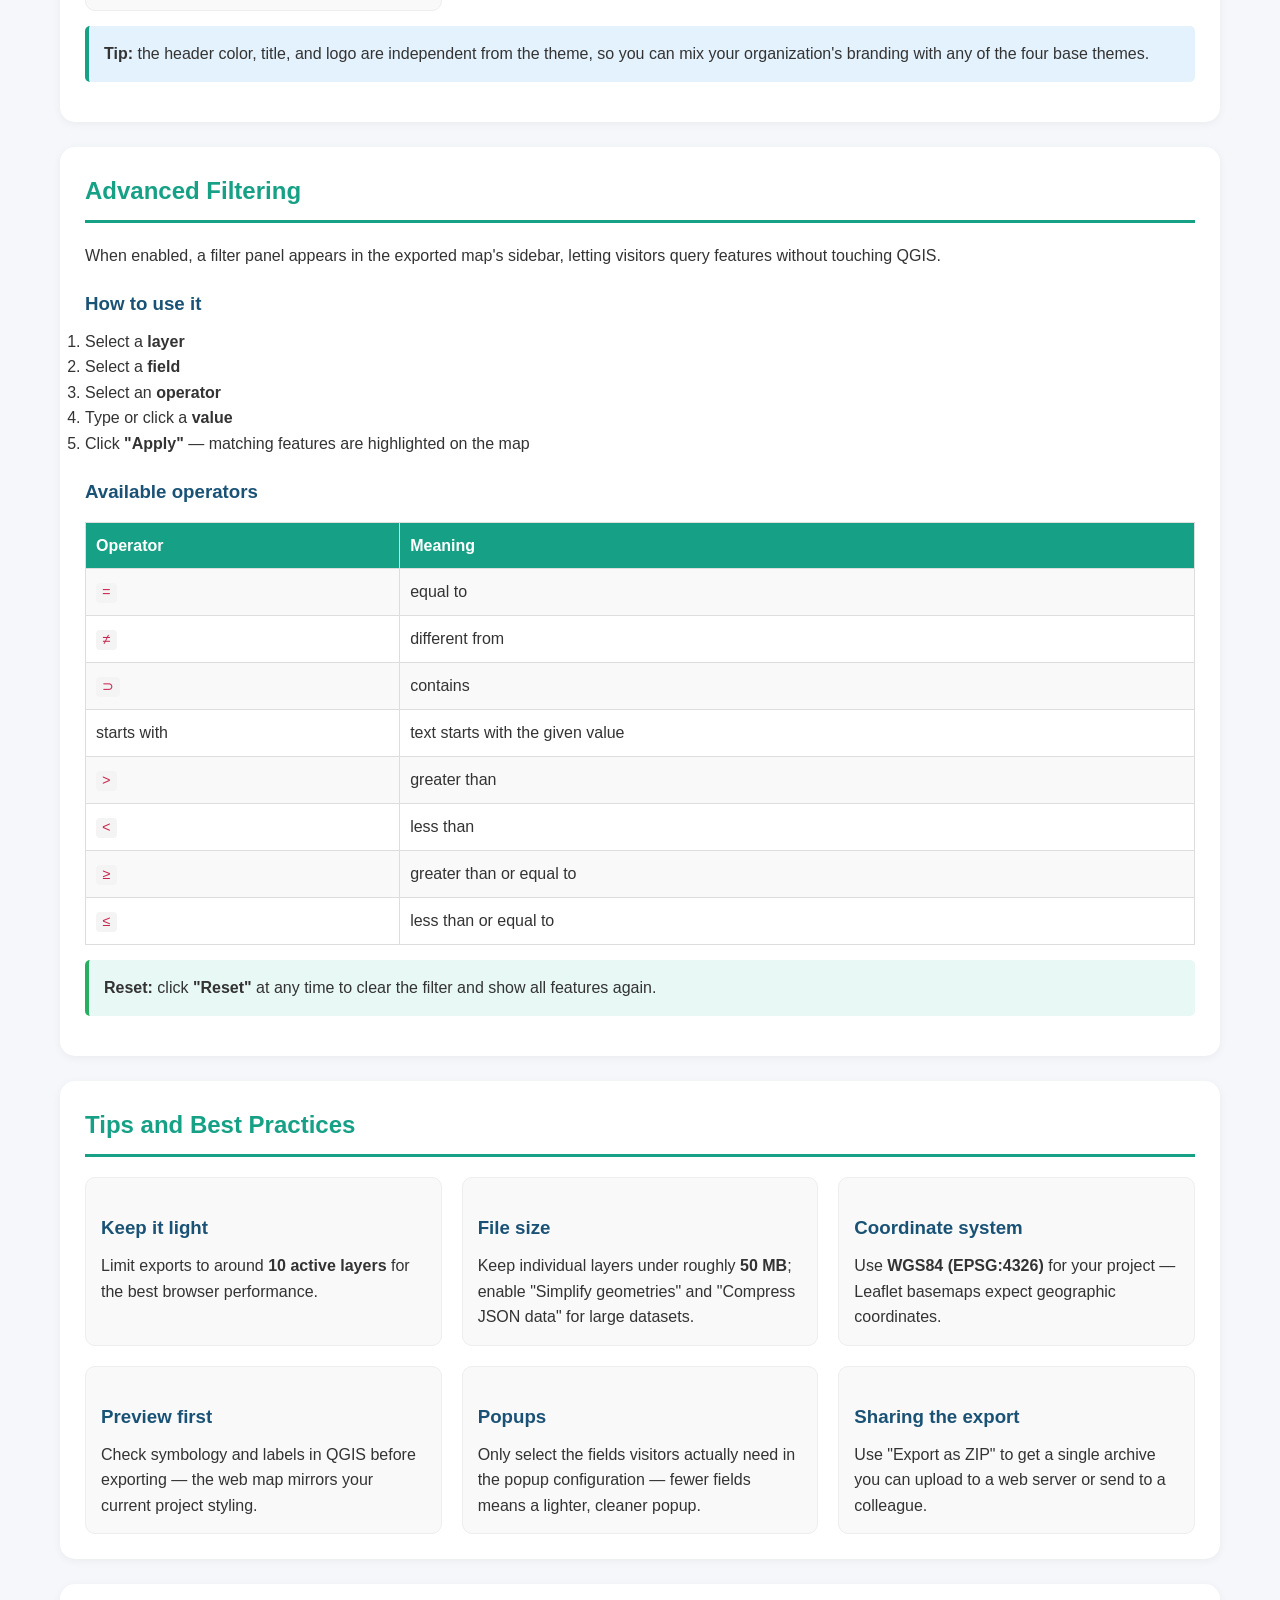
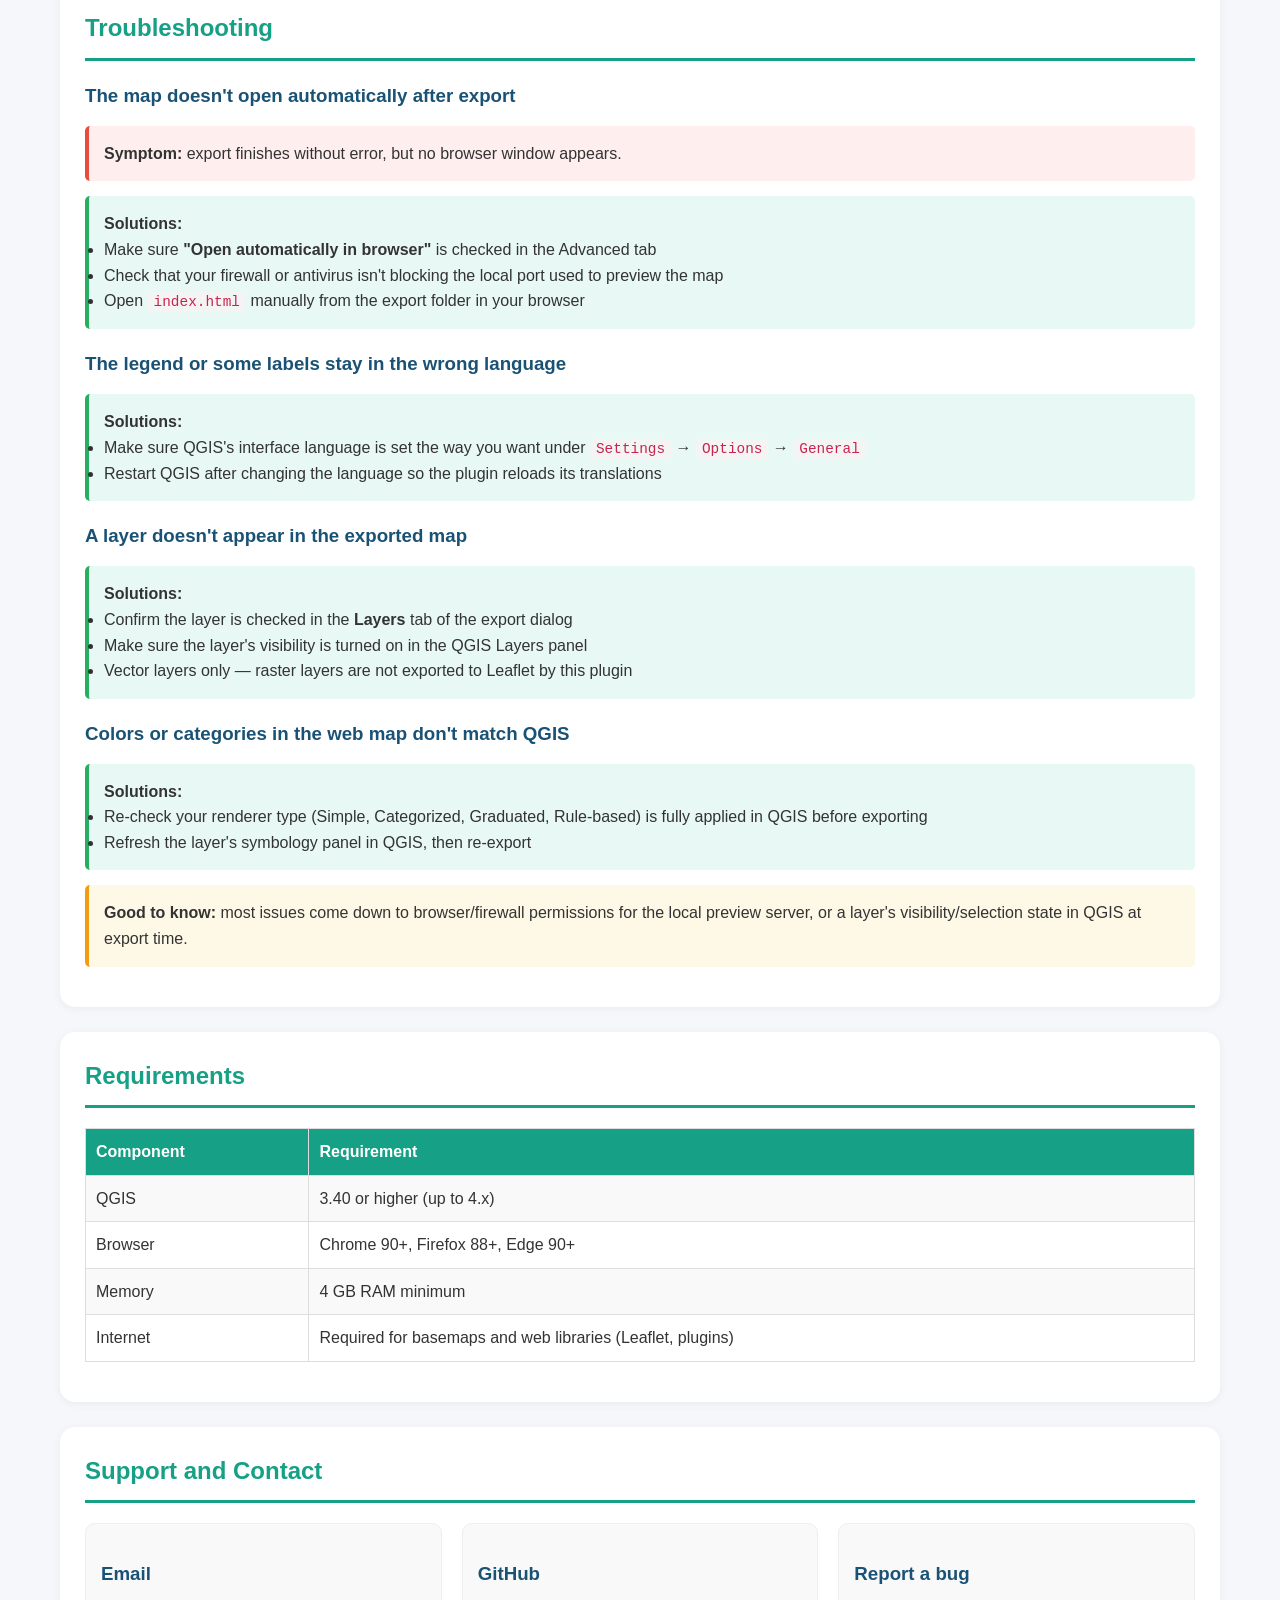
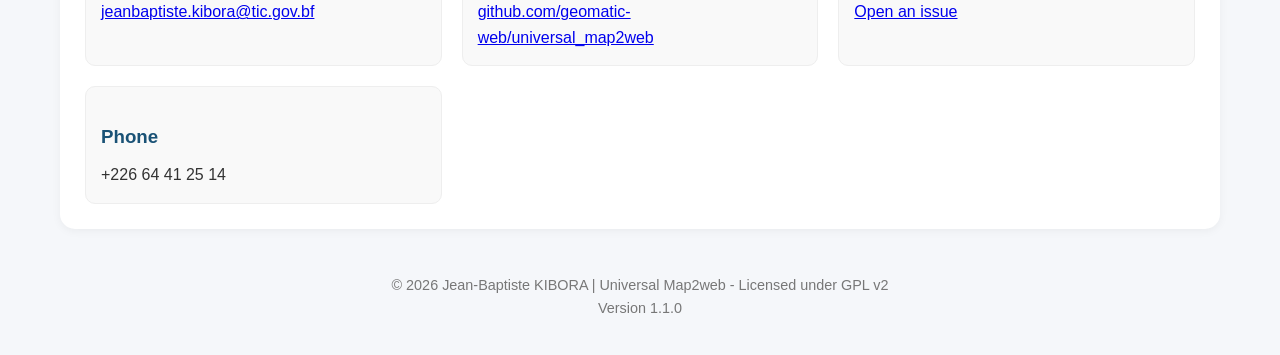
==== commit 620f3935: "Update version number to 1.1.0 in index.htm" ====
--- a/index.htm
+++ b/index.htm
@@ -279,7 +279,7 @@
             <div class="header-text">
                 <h1>Universal Map2web</h1>
                 <p>QGIS plugin to export interactive Leaflet web maps</p>
-                <div class="badge">Version 1.0.0</div>
+                <div class="badge">Version 1.1.0</div>
             </div>
         </div>
     </header>
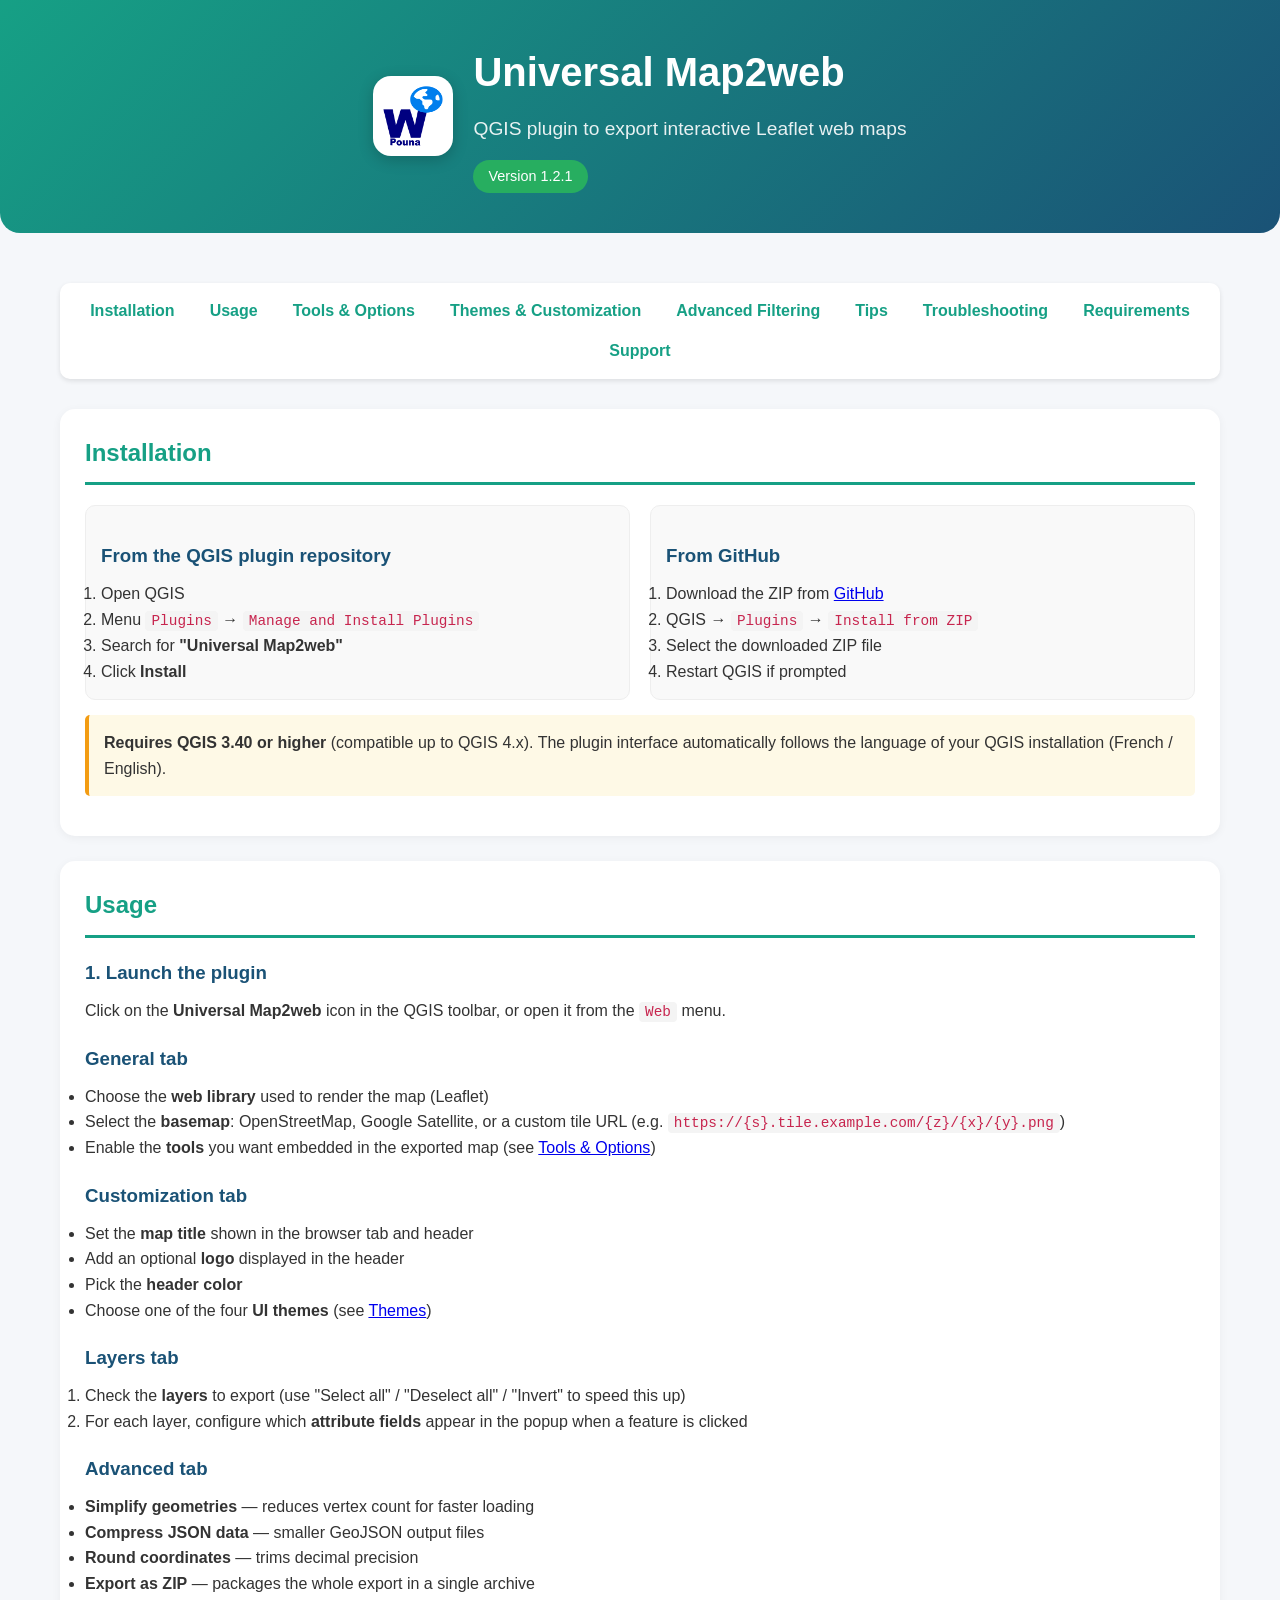
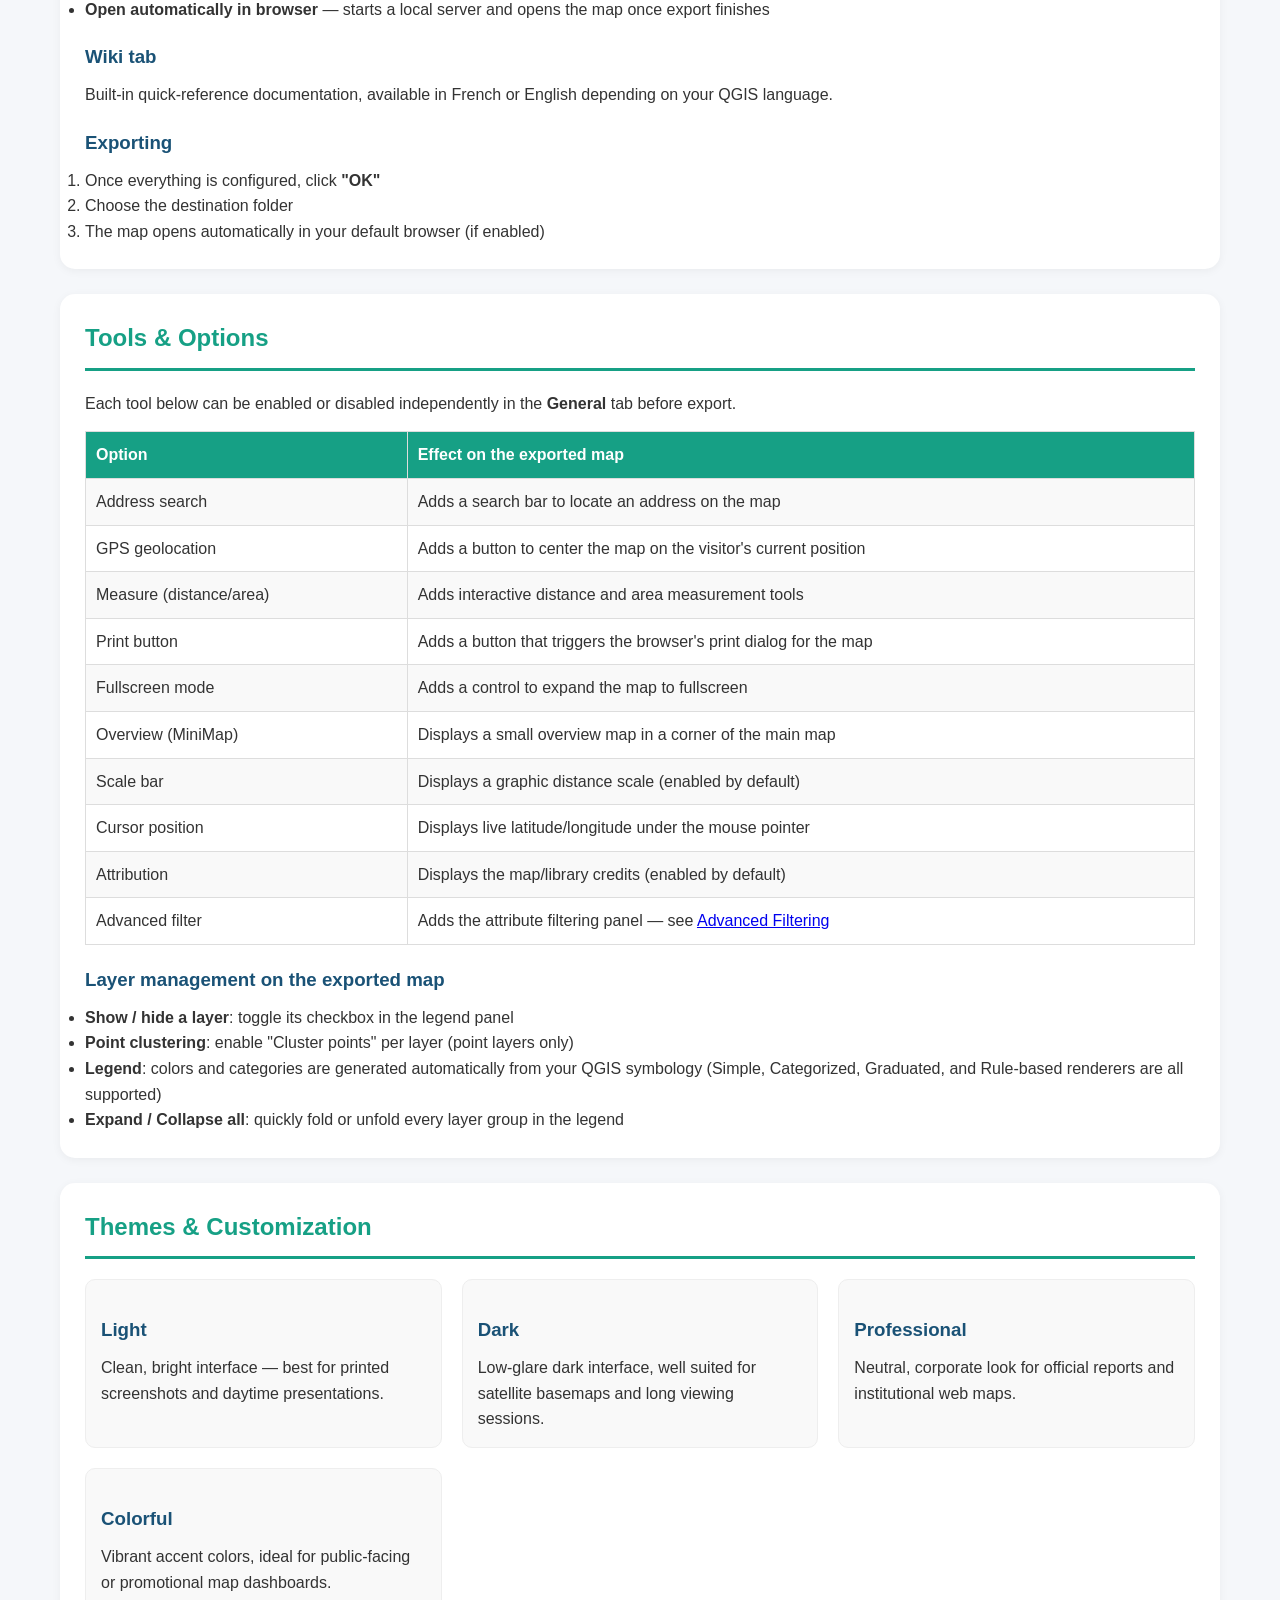
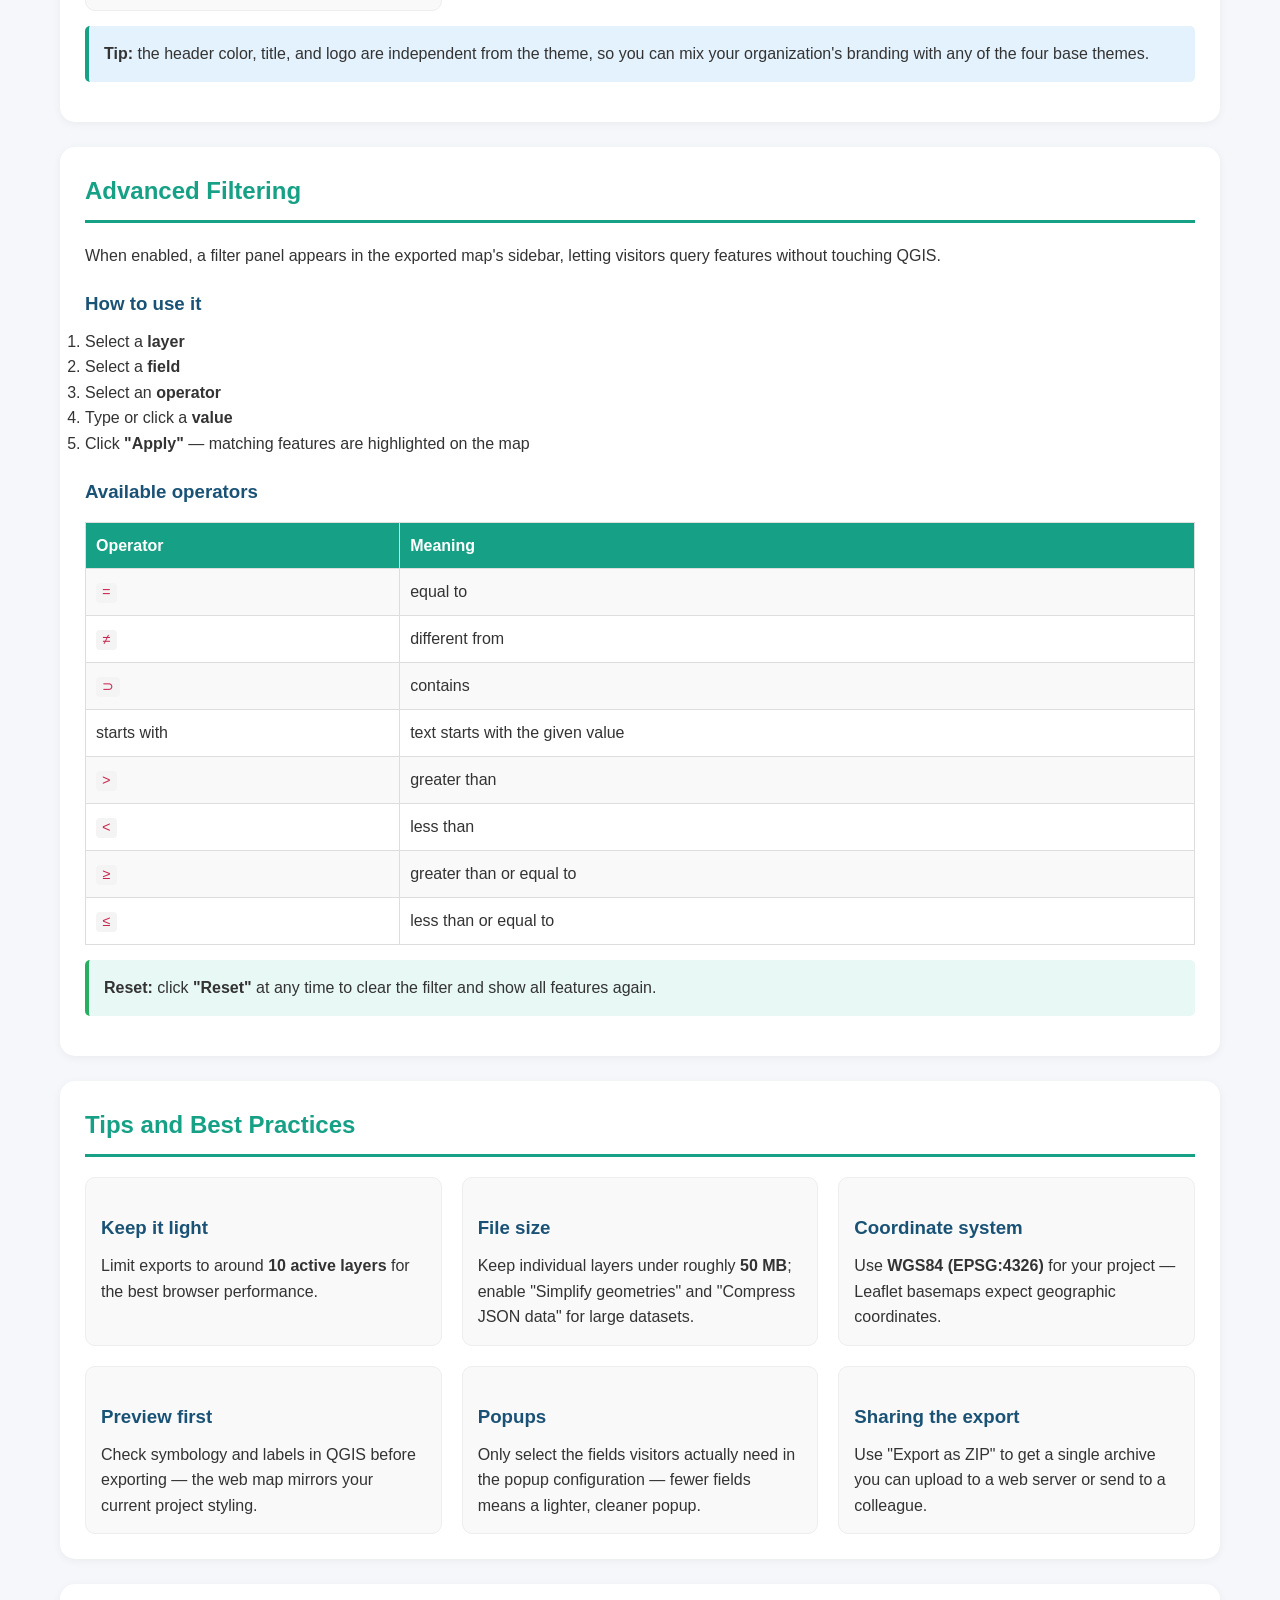
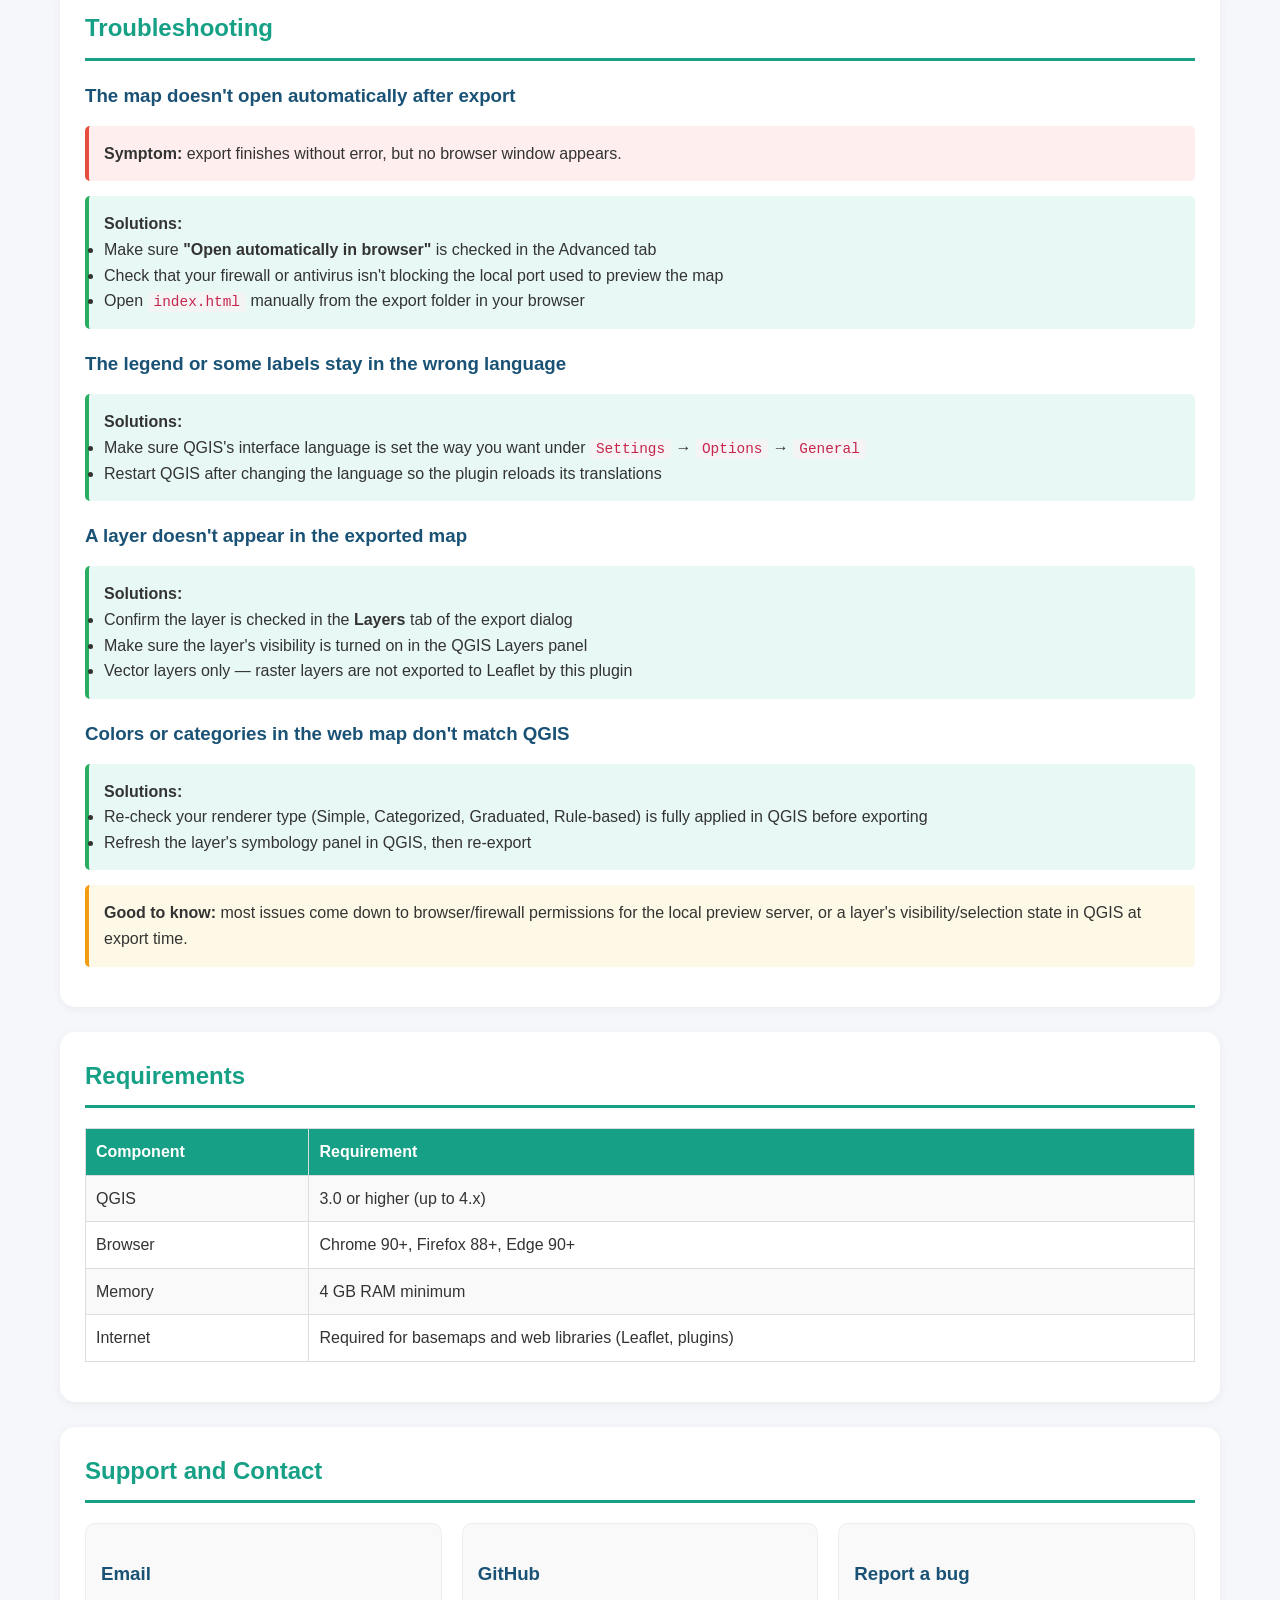
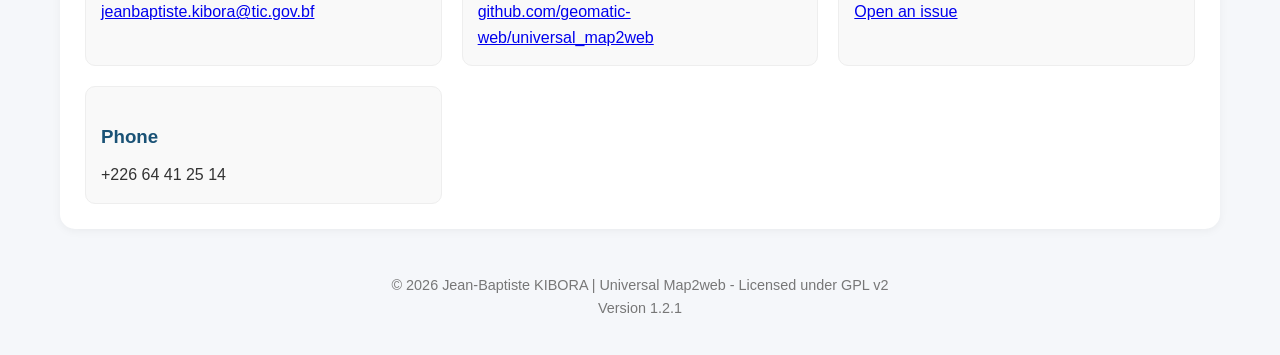
==== commit 4513632c: "Update version number from 1.1.0 to 1.2.1" ====
--- a/index.htm
+++ b/index.htm
@@ -279,7 +279,7 @@
             <div class="header-text">
                 <h1>Universal Map2web</h1>
                 <p>QGIS plugin to export interactive Leaflet web maps</p>
-                <div class="badge">Version 1.1.0</div>
+                <div class="badge">Version 1.2.1</div>
             </div>
         </div>
     </header>
@@ -569,7 +569,7 @@
             <h2>Requirements</h2>
             <table>
                 <tr><th>Component</th><th>Requirement</th></tr>
-                <tr><td>QGIS</td><td>3.40 or higher (up to 4.x)</td></tr>
+                <tr><td>QGIS</td><td>3.0 or higher (up to 4.x)</td></tr>
                 <tr><td>Browser</td><td>Chrome 90+, Firefox 88+, Edge 90+</td></tr>
                 <tr><td>Memory</td><td>4 GB RAM minimum</td></tr>
                 <tr><td>Internet</td><td>Required for basemaps and web libraries (Leaflet, plugins)</td></tr>
@@ -601,7 +601,7 @@
 
         <footer>
             <p>© 2026 Jean-Baptiste KIBORA | Universal Map2web - Licensed under GPL v2</p>
-            <p>Version 1.1.0</p>
+            <p>Version 1.2.1</p>
         </footer>
     </div>
 </body>
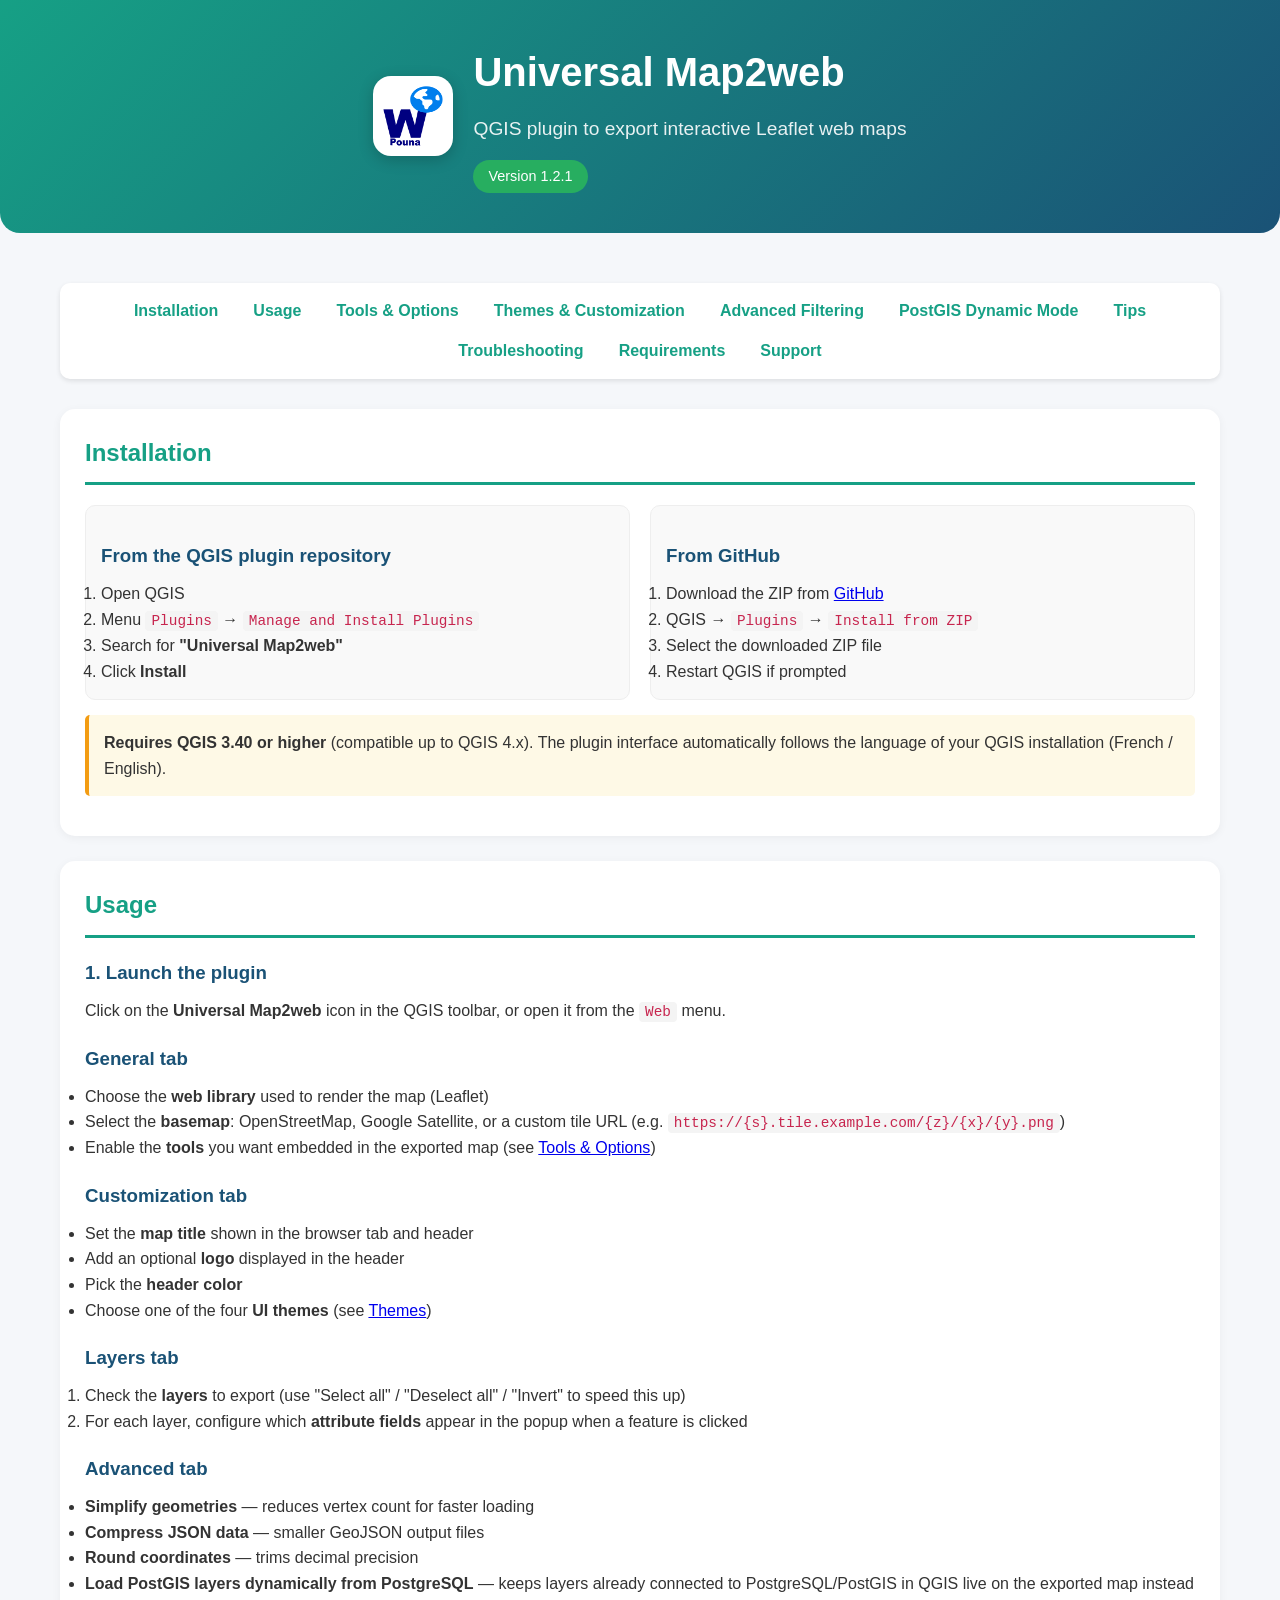
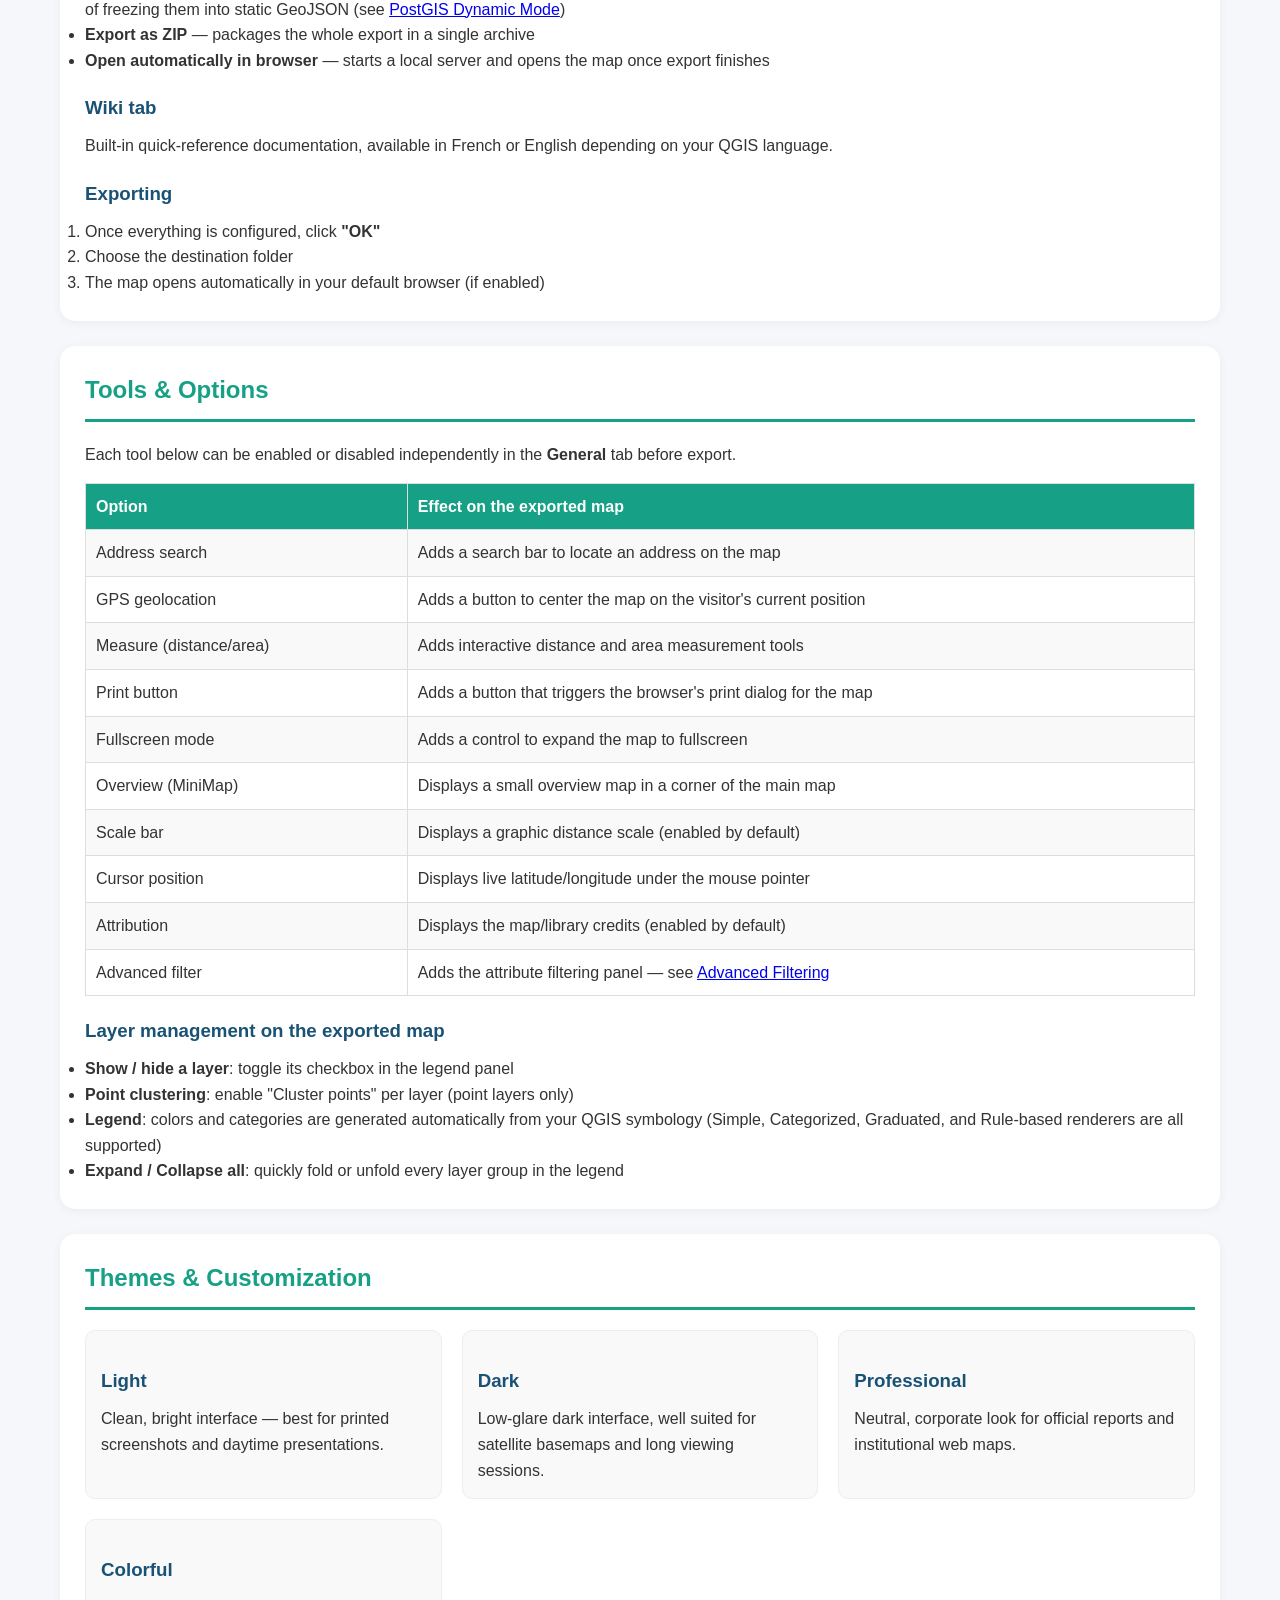
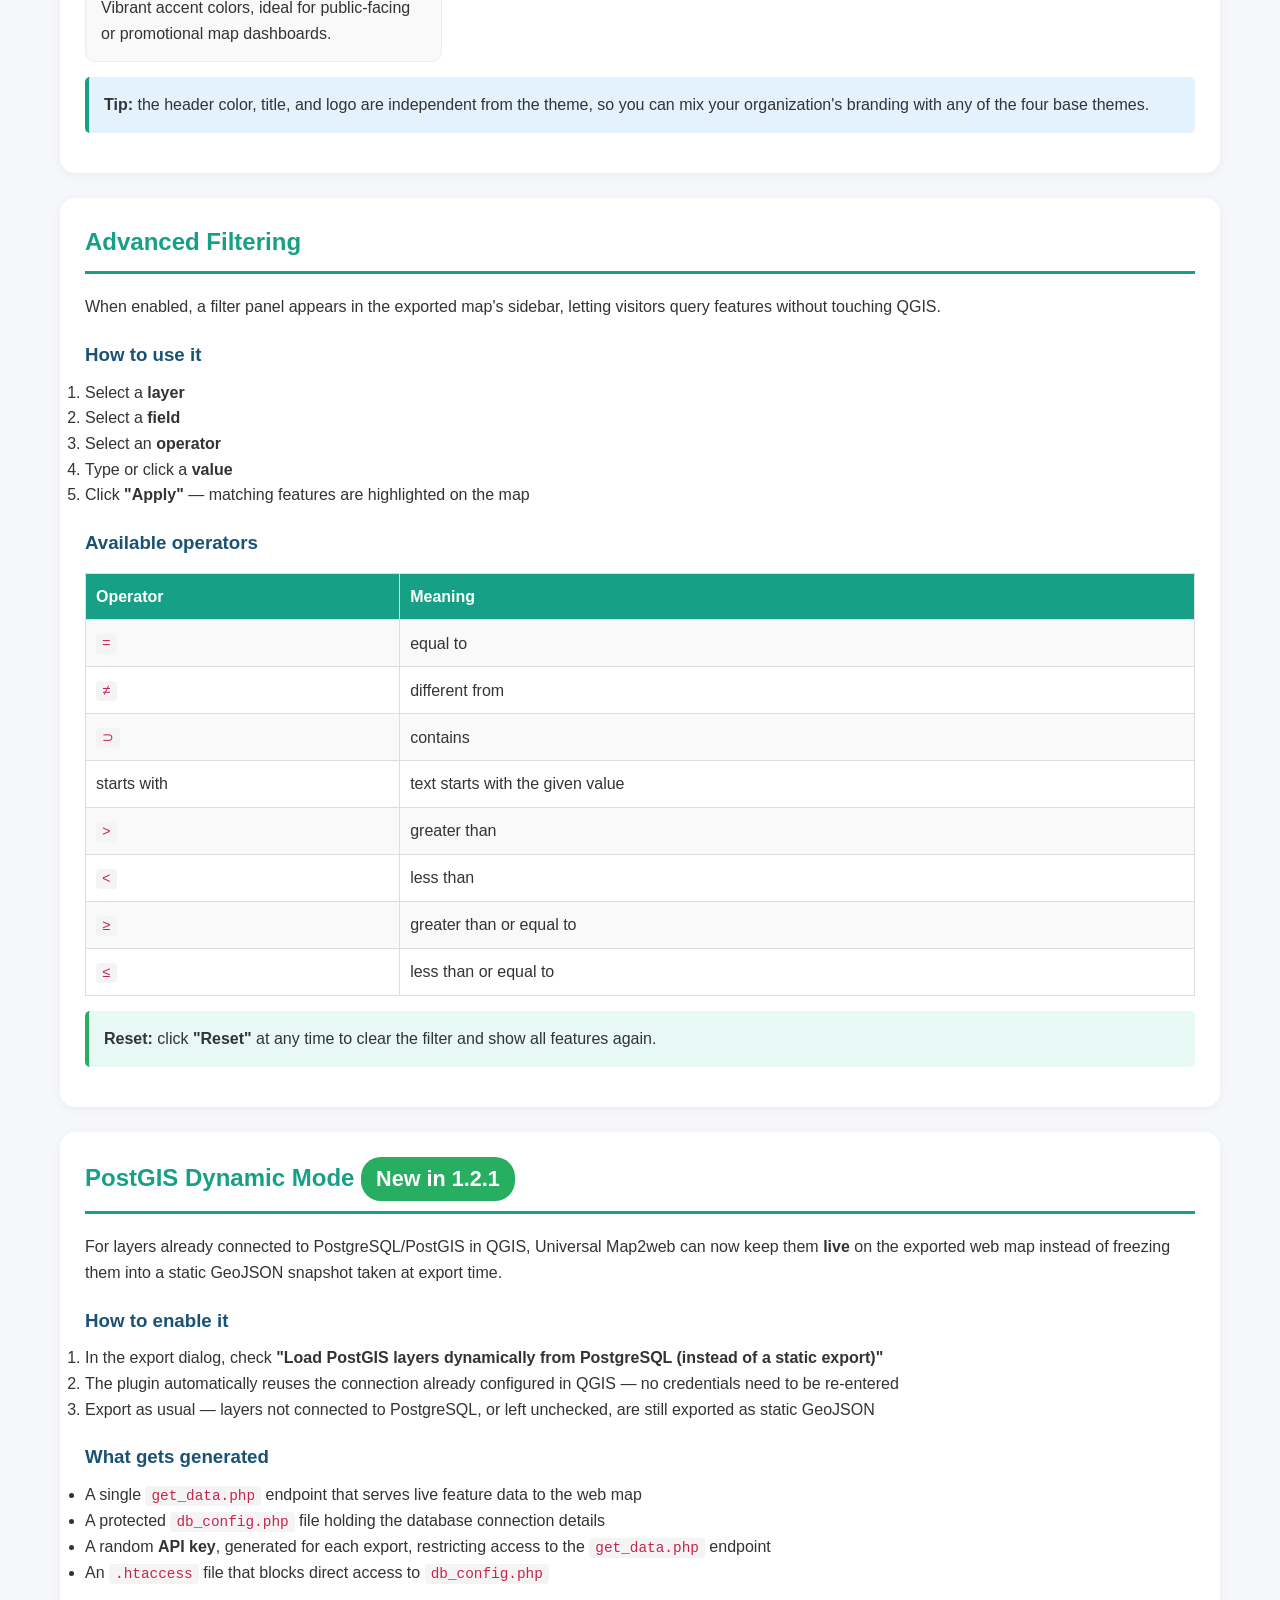
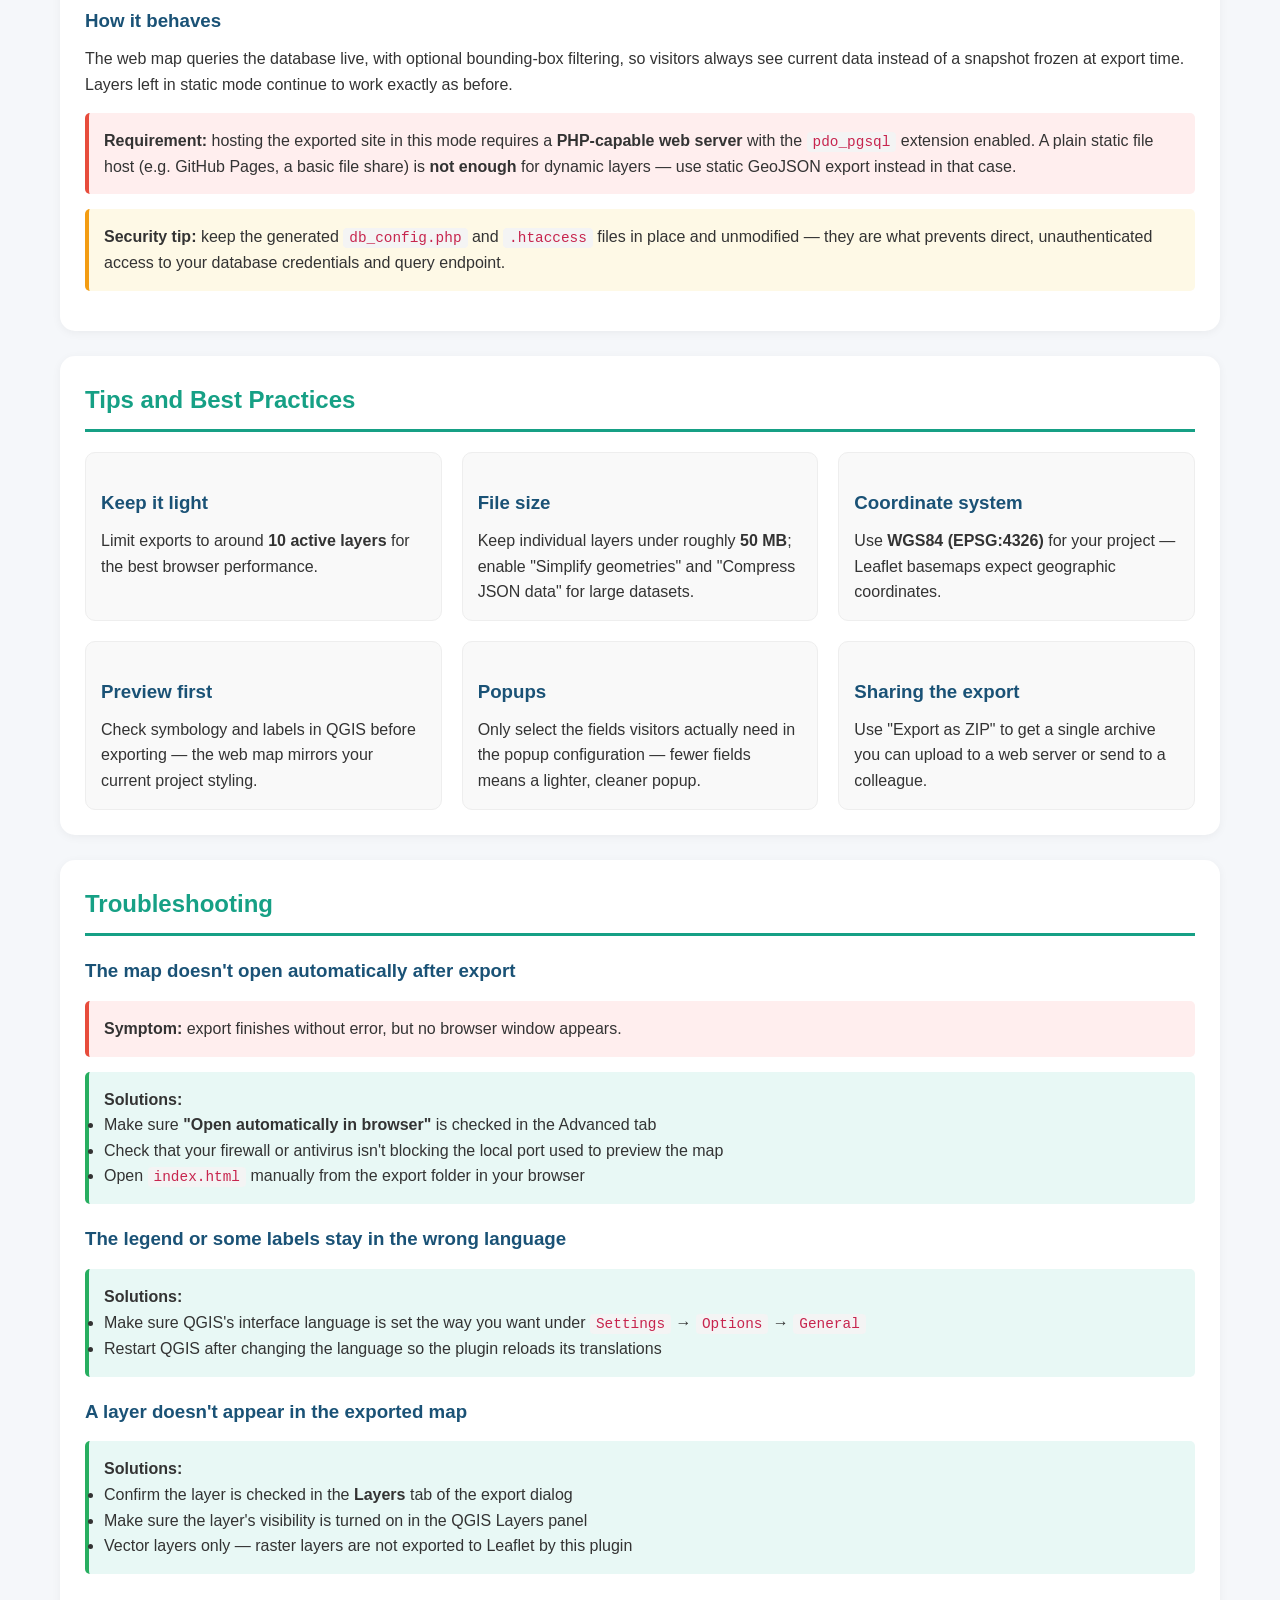
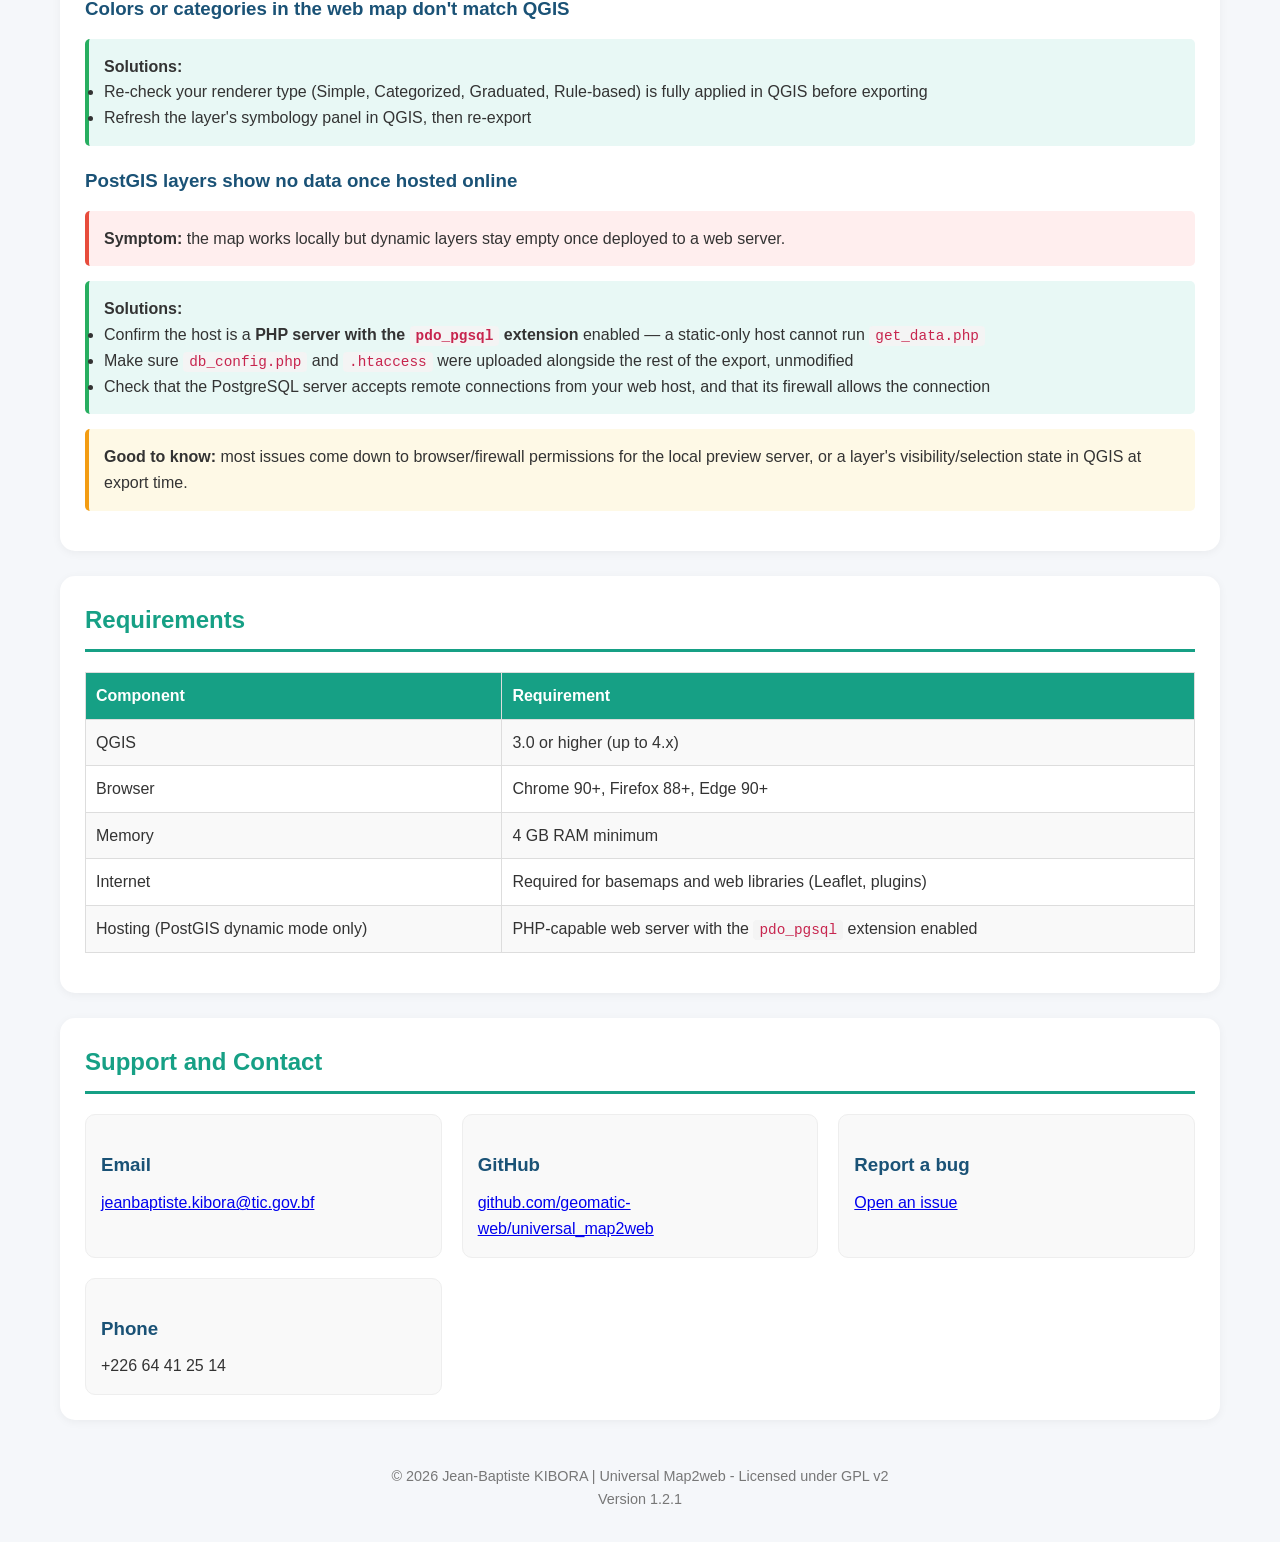
==== commit 088492de: "Enhance SEO and add PostGIS dynamic mode information Updated SEO metadata and added PostGIS dynamic " ====
--- a/index.htm
+++ b/index.htm
@@ -6,8 +6,8 @@
 
     <!-- ============ MÉTADONNÉES SEO ============ -->
     <title>Universal Map2web - Extension QGIS pour cartes web interactives par Jean-Baptiste KIBORA</title>
-    <meta name="description" content="Extension QGIS Universal Map2web pour exporter des cartes web interactives avec Leaflet. Développée par Jean-Baptiste KIBORA. Tutoriels sur YouTube.">
-    <meta name="keywords" content="QGIS, carte web, Leaflet, export cartes, Universal Map2web, plugin QGIS, géomatique, Jean-Baptiste KIBORA, CEFOGIA">
+    <meta name="description" content="Extension QGIS Universal Map2web pour exporter des cartes web interactives avec Leaflet, avec mode PostgreSQL/PostGIS dynamique. Développée par Jean-Baptiste KIBORA. Tutoriels sur YouTube.">
+    <meta name="keywords" content="QGIS, carte web, Leaflet, export cartes, Universal Map2web, plugin QGIS, géomatique, PostgreSQL, PostGIS, données dynamiques, Jean-Baptiste KIBORA, CEFOGIA">
     <meta name="author" content="Jean-Baptiste KIBORA">
     <meta name="robots" content="index, follow">
     <link rel="canonical" href="https://github.com/geomatic-web/universal_map2web">
@@ -19,7 +19,7 @@
 
     <!-- Open Graph (réseaux sociaux) -->
     <meta property="og:title" content="Universal Map2web - Extension QGIS pour cartes web interactives">
-    <meta property="og:description" content="Extension QGIS pour exporter des cartes web interactives avec Leaflet. Par Jean-Baptiste KIBORA.">
+    <meta property="og:description" content="Extension QGIS pour exporter des cartes web interactives avec Leaflet, avec mode PostgreSQL/PostGIS dynamique. Par Jean-Baptiste KIBORA.">
     <meta property="og:type" content="website">
     <meta property="og:url" content="https://github.com/geomatic-web/universal_map2web">
     <meta property="og:image" content="https://github.com/geomatic-web/universal_map2web/raw/main/icon.png">
@@ -36,9 +36,10 @@
       "@context": "https://schema.org",
       "@type": "SoftwareApplication",
       "name": "Universal Map2web",
-      "description": "Extension QGIS pour exporter des cartes web interactives avec Leaflet.",
+      "description": "Extension QGIS pour exporter des cartes web interactives avec Leaflet, avec mode PostgreSQL/PostGIS dynamique.",
       "applicationCategory": "Geospatial",
       "operatingSystem": "QGIS 3.40+",
+      "keywords": "QGIS, Leaflet, PostgreSQL, PostGIS, cartes web interactives",
       "author": {
         "@type": "Person",
         "name": "Jean-Baptiste KIBORA",
@@ -49,7 +50,7 @@
         ]
       },
       "url": "https://github.com/geomatic-web/universal_map2web",
-      "version": "1.0.0",
+      "version": "1.2.1",
       "license": "GPL v2"
     }
     </script>
@@ -292,6 +293,7 @@
                 <li><a href="#tools">Tools &amp; Options</a></li>
                 <li><a href="#themes">Themes &amp; Customization</a></li>
                 <li><a href="#filtering">Advanced Filtering</a></li>
+                <li><a href="#postgis">PostGIS Dynamic Mode</a></li>
                 <li><a href="#tips">Tips</a></li>
                 <li><a href="#troubleshooting">Troubleshooting</a></li>
                 <li><a href="#requirements">Requirements</a></li>
@@ -369,6 +371,9 @@
                 <li><strong>Simplify geometries</strong> — reduces vertex count for faster loading</li>
                 <li><strong>Compress JSON data</strong> — smaller GeoJSON output files</li>
                 <li><strong>Round coordinates</strong> — trims decimal precision</li>
+                <li><strong>Load PostGIS layers dynamically from PostgreSQL</strong> — keeps layers already
+                    connected to PostgreSQL/PostGIS in QGIS live on the exported map instead of freezing them
+                    into static GeoJSON (see <a href="#postgis">PostGIS Dynamic Mode</a>)</li>
                 <li><strong>Export as ZIP</strong> — packages the whole export in a single archive</li>
                 <li><strong>Open automatically in browser</strong> — starts a local server and opens the map
                     once export finishes</li>
@@ -473,6 +478,50 @@
             </div>
         </div>
 
+        <!-- ==================== POSTGIS DYNAMIC MODE ==================== -->
+        <div id="postgis" class="section">
+            <h2>PostGIS Dynamic Mode <span class="badge" style="margin-top:0;">New in 1.2.1</span></h2>
+            <p>For layers already connected to PostgreSQL/PostGIS in QGIS, Universal Map2web can now keep them
+                <strong>live</strong> on the exported web map instead of freezing them into a static GeoJSON
+                snapshot taken at export time.</p>
+
+            <h3>How to enable it</h3>
+            <ol>
+                <li>In the export dialog, check <strong>"Load PostGIS layers dynamically from PostgreSQL (instead
+                    of a static export)"</strong></li>
+                <li>The plugin automatically reuses the connection already configured in QGIS — no credentials
+                    need to be re-entered</li>
+                <li>Export as usual — layers not connected to PostgreSQL, or left unchecked, are still exported
+                    as static GeoJSON</li>
+            </ol>
+
+            <h3>What gets generated</h3>
+            <ul>
+                <li>A single <code>get_data.php</code> endpoint that serves live feature data to the web map</li>
+                <li>A protected <code>db_config.php</code> file holding the database connection details</li>
+                <li>A random <strong>API key</strong>, generated for each export, restricting access to the
+                    <code>get_data.php</code> endpoint</li>
+                <li>An <code>.htaccess</code> file that blocks direct access to <code>db_config.php</code></li>
+            </ul>
+
+            <h3>How it behaves</h3>
+            <p>The web map queries the database live, with optional bounding-box filtering, so visitors always
+                see current data instead of a snapshot frozen at export time. Layers left in static mode continue
+                to work exactly as before.</p>
+
+            <div class="warning">
+                <strong>Requirement:</strong> hosting the exported site in this mode requires a
+                <strong>PHP-capable web server</strong> with the <code>pdo_pgsql</code> extension enabled. A plain
+                static file host (e.g. GitHub Pages, a basic file share) is <strong>not enough</strong> for
+                dynamic layers — use static GeoJSON export instead in that case.
+            </div>
+            <div class="note">
+                <strong>Security tip:</strong> keep the generated <code>db_config.php</code> and
+                <code>.htaccess</code> files in place and unmodified — they are what prevents direct, unauthenticated
+                access to your database credentials and query endpoint.
+            </div>
+        </div>
+
         <!-- ==================== TIPS ==================== -->
         <div id="tips" class="section">
             <h2>Tips and Best Practices</h2>
@@ -555,6 +604,23 @@
                     <li>Re-check your renderer type (Simple, Categorized, Graduated, Rule-based) is fully applied
                         in QGIS before exporting</li>
                     <li>Refresh the layer's symbology panel in QGIS, then re-export</li>
+                </ul>
+            </div>
+
+            <h3>PostGIS layers show no data once hosted online</h3>
+            <div class="warning">
+                <strong>Symptom:</strong> the map works locally but dynamic layers stay empty once deployed to a
+                web server.
+            </div>
+            <div class="success">
+                <strong>Solutions:</strong>
+                <ul>
+                    <li>Confirm the host is a <strong>PHP server with the <code>pdo_pgsql</code> extension</strong>
+                        enabled — a static-only host cannot run <code>get_data.php</code></li>
+                    <li>Make sure <code>db_config.php</code> and <code>.htaccess</code> were uploaded alongside
+                        the rest of the export, unmodified</li>
+                    <li>Check that the PostgreSQL server accepts remote connections from your web host, and that
+                        its firewall allows the connection</li>
                 </ul>
             </div>
 
@@ -573,6 +639,7 @@
                 <tr><td>Browser</td><td>Chrome 90+, Firefox 88+, Edge 90+</td></tr>
                 <tr><td>Memory</td><td>4 GB RAM minimum</td></tr>
                 <tr><td>Internet</td><td>Required for basemaps and web libraries (Leaflet, plugins)</td></tr>
+                <tr><td>Hosting (PostGIS dynamic mode only)</td><td>PHP-capable web server with the <code>pdo_pgsql</code> extension enabled</td></tr>
             </table>
         </div>
 
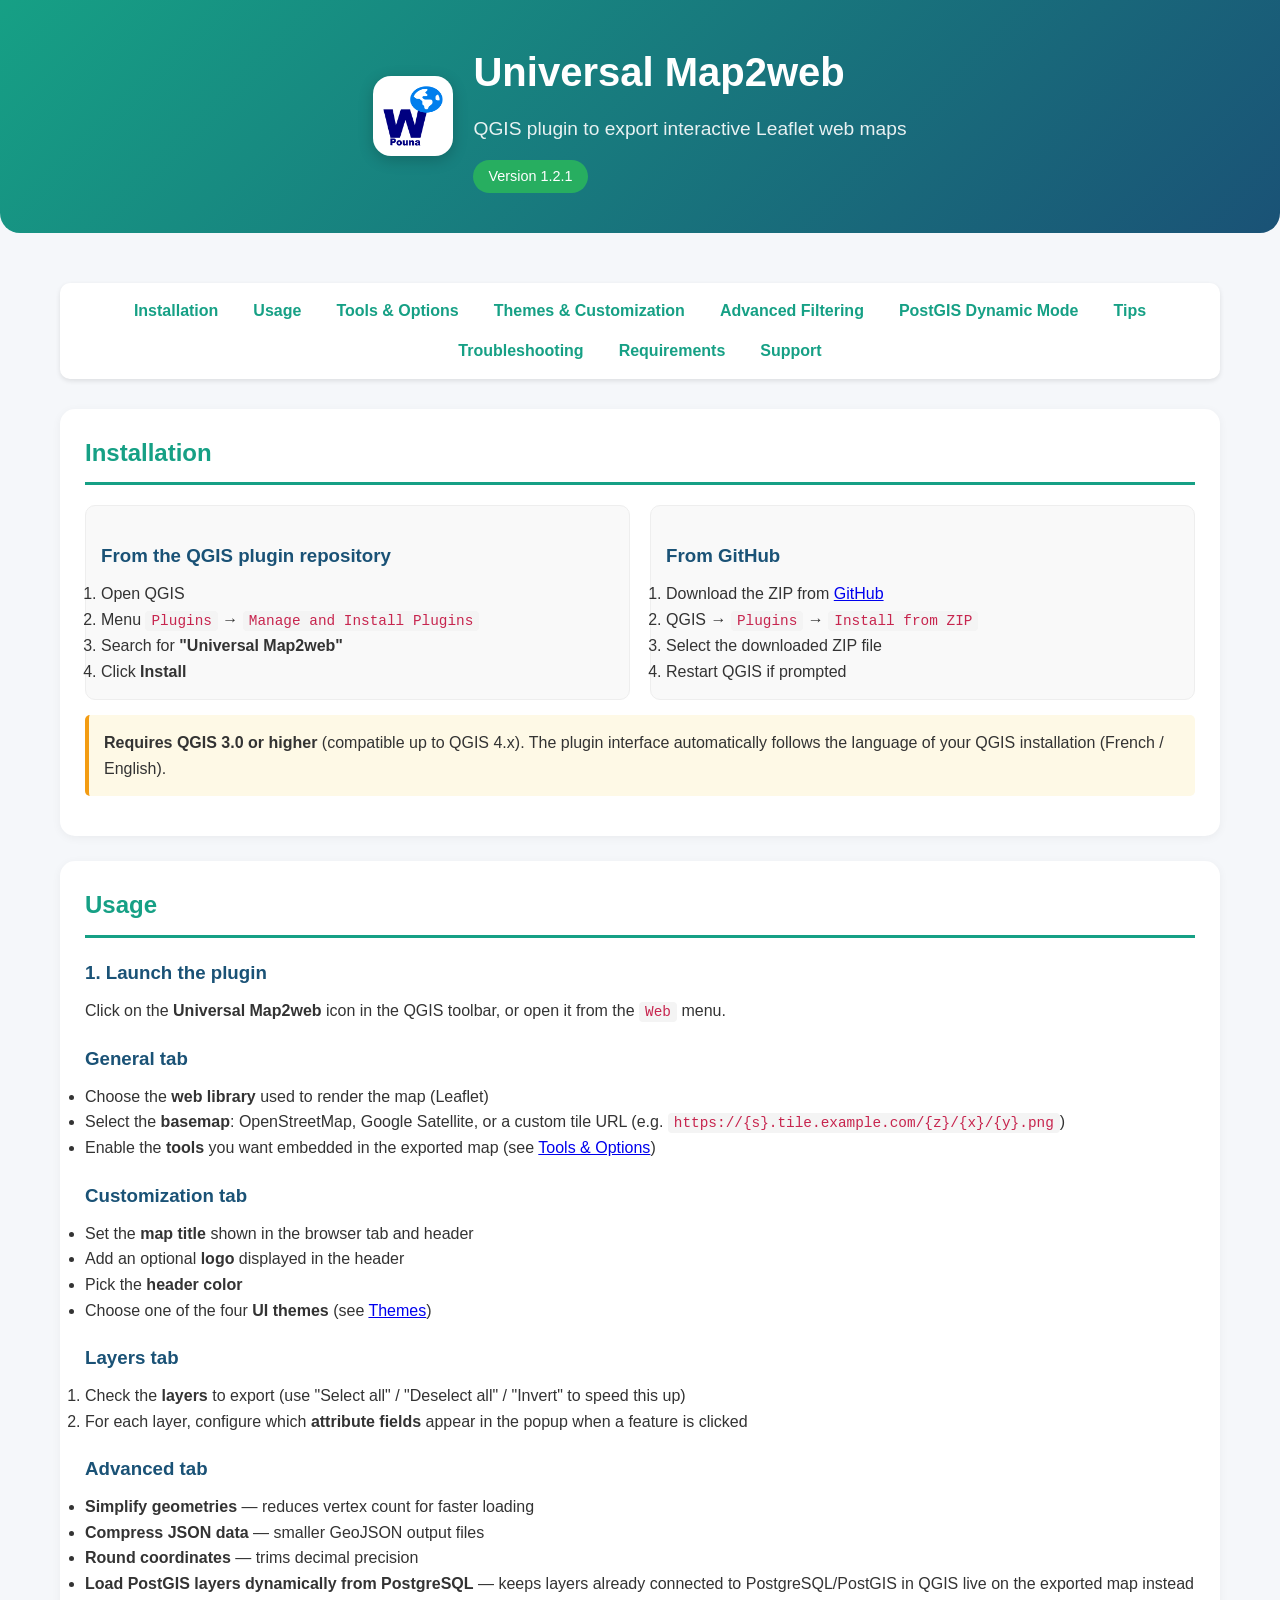
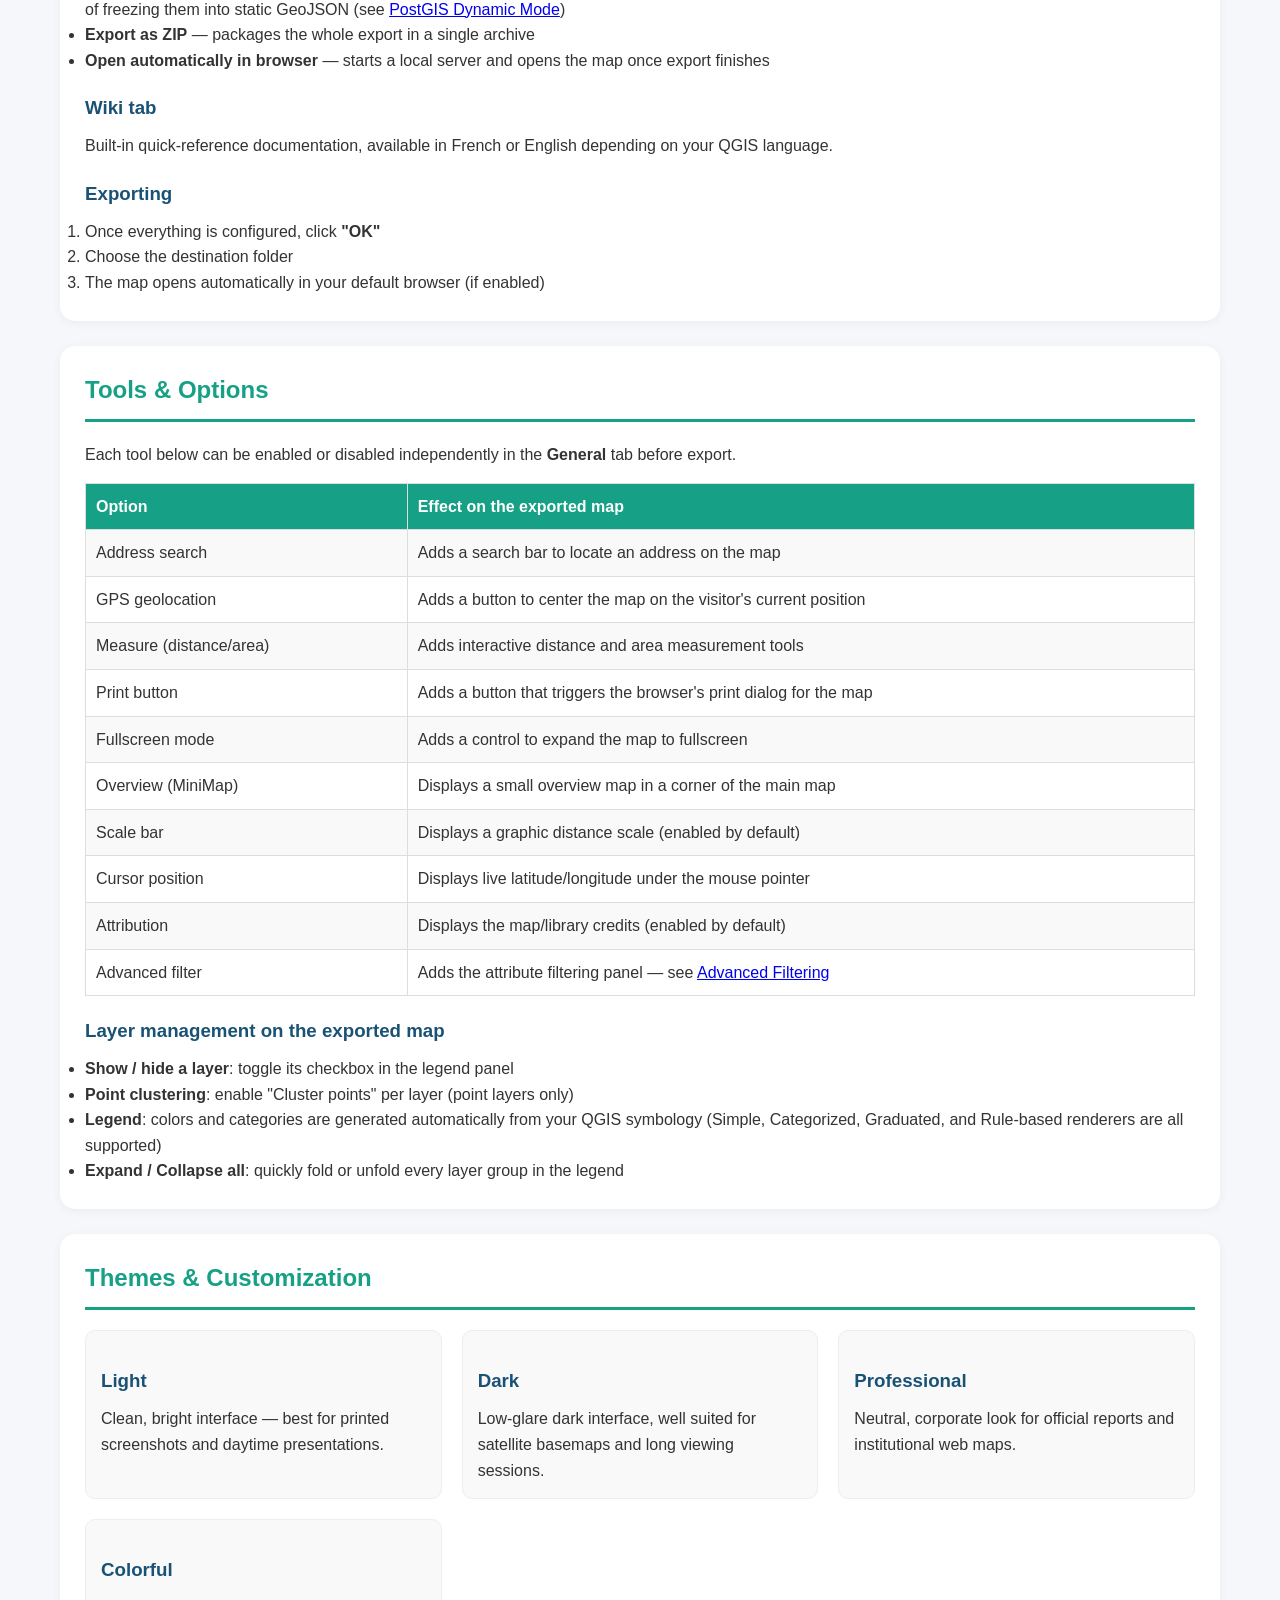
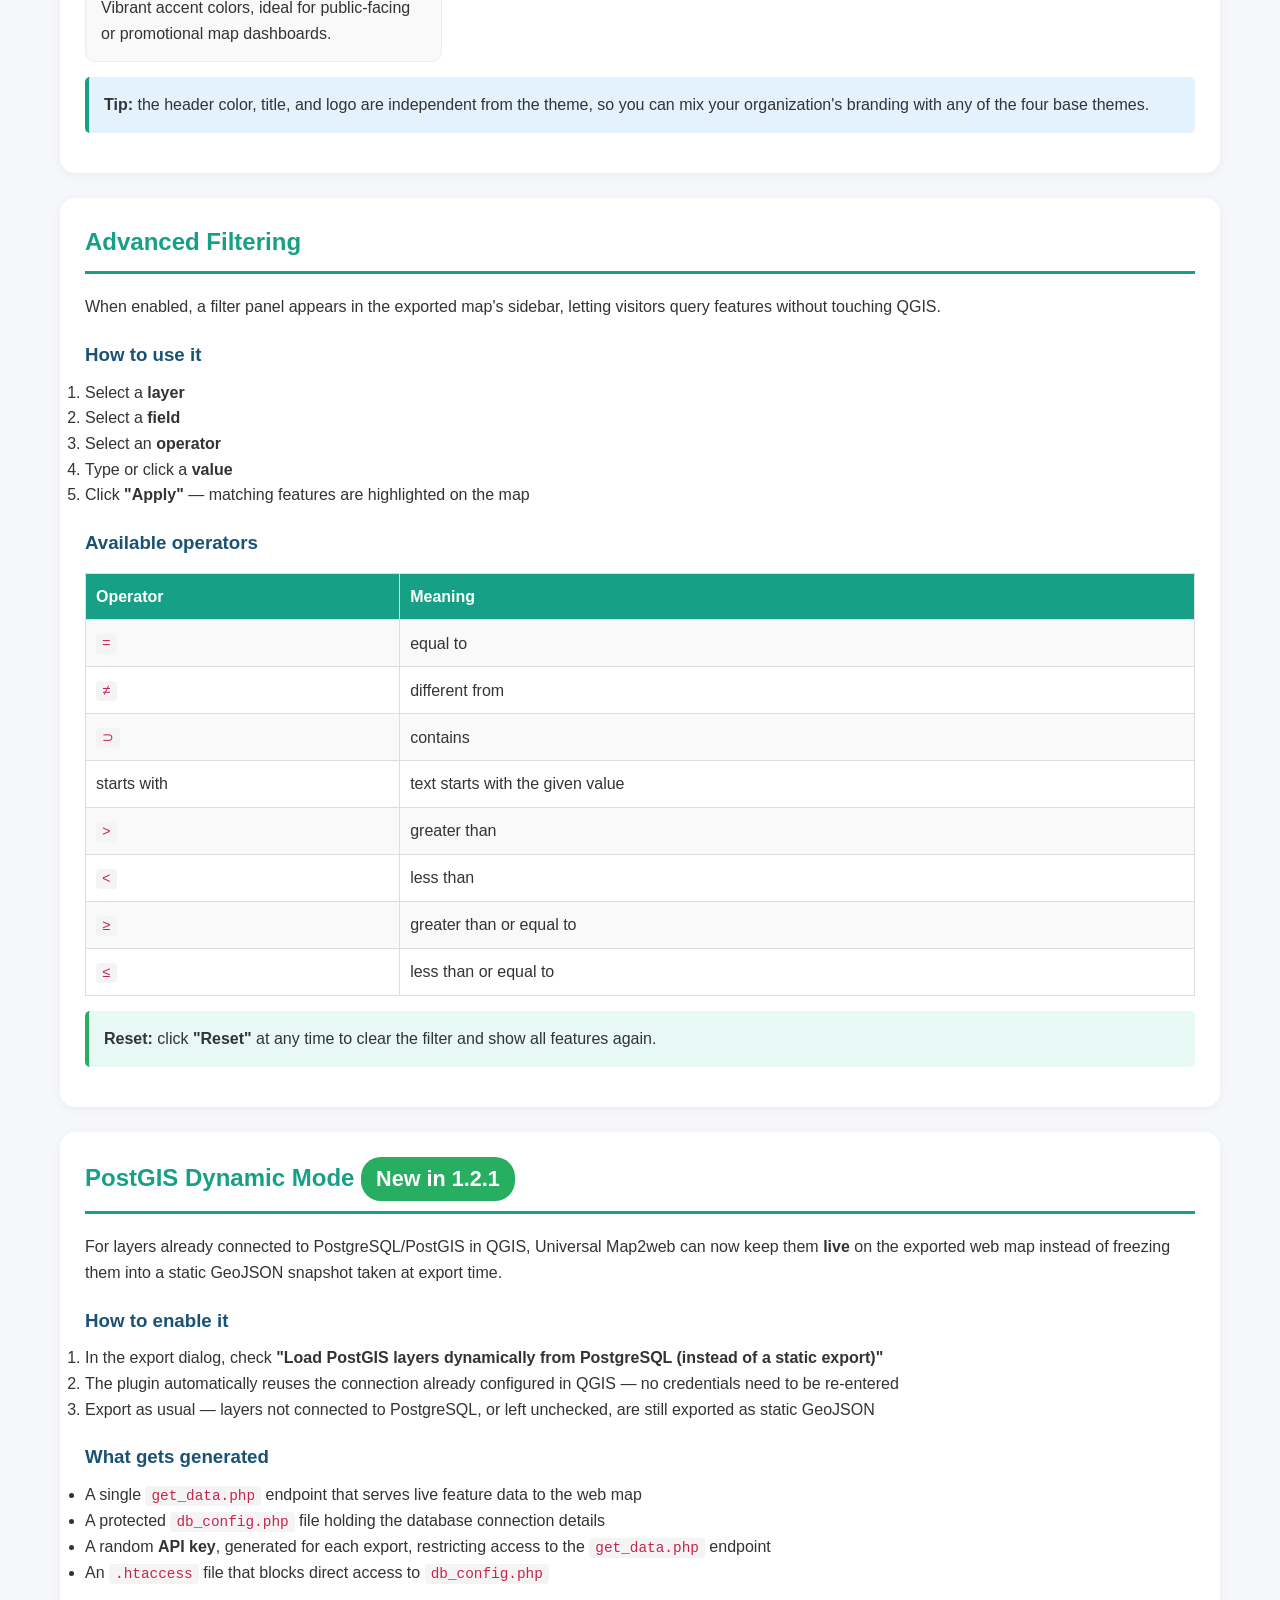
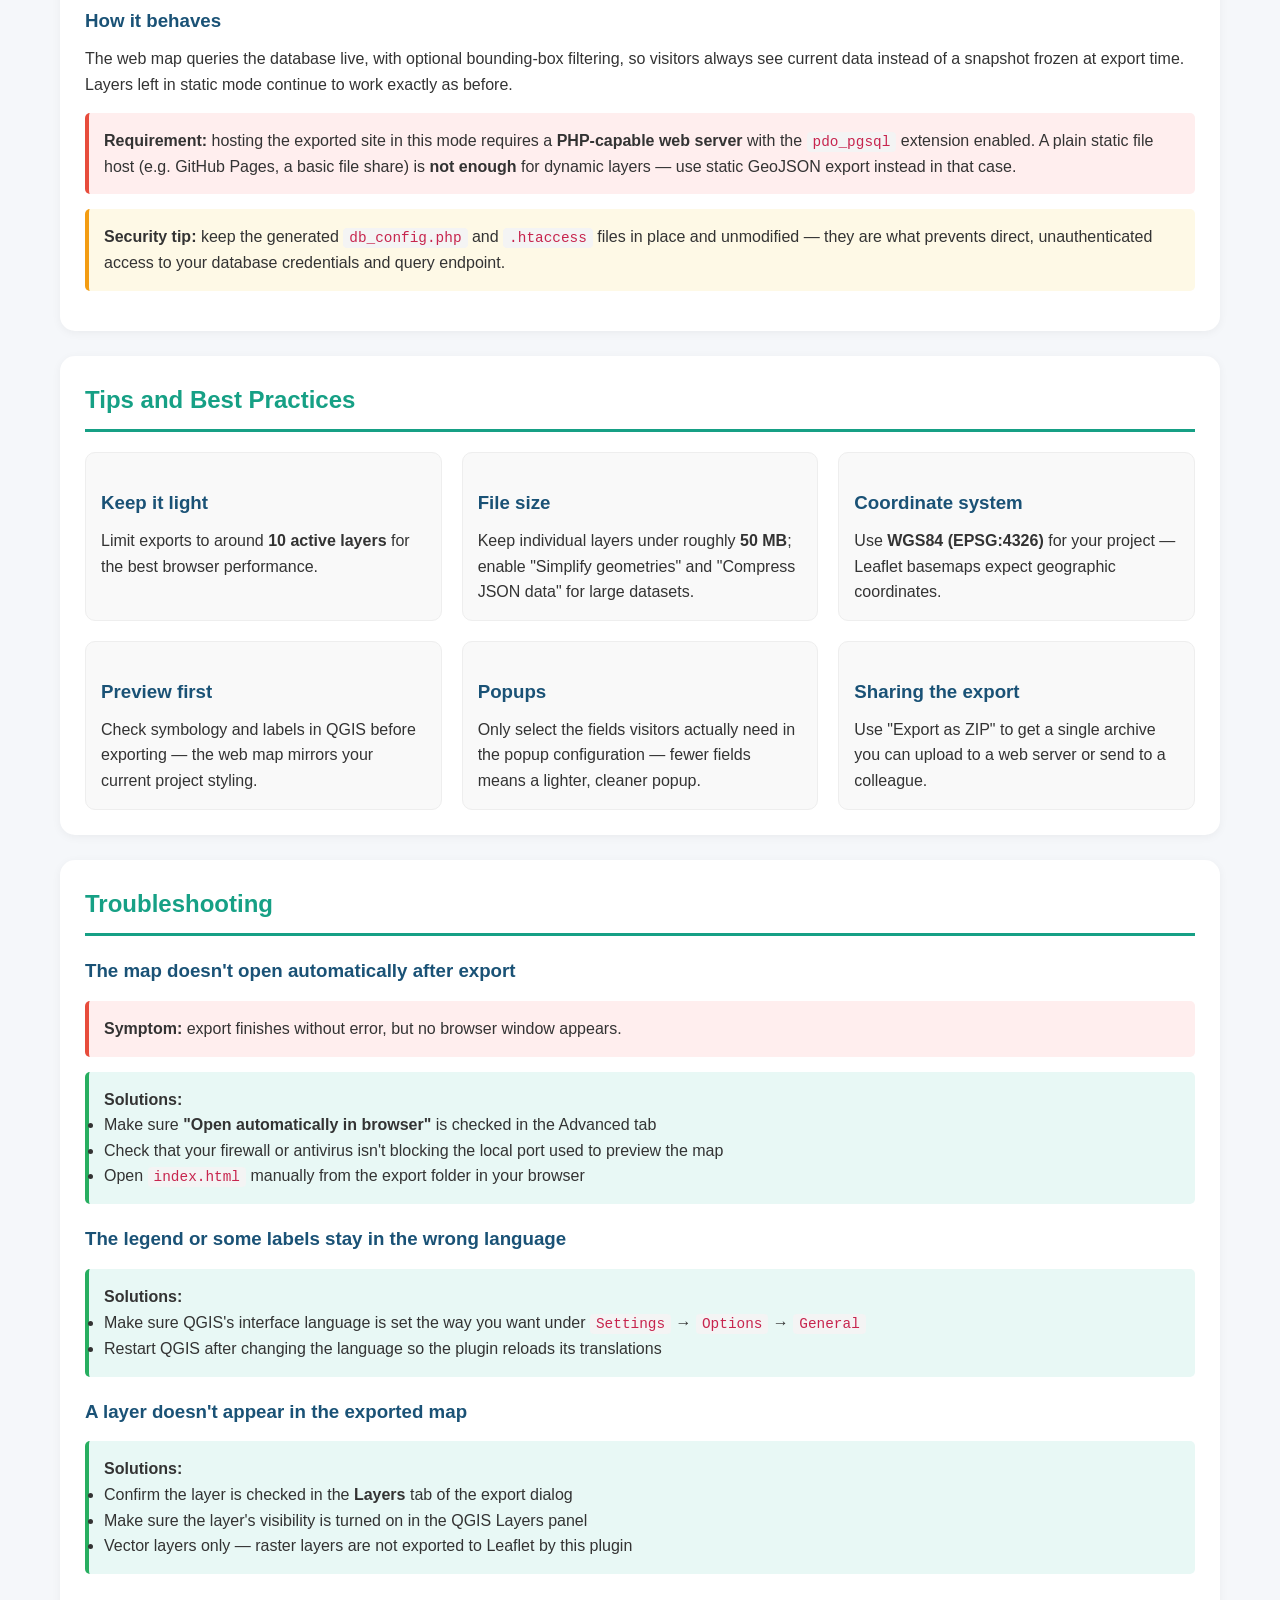
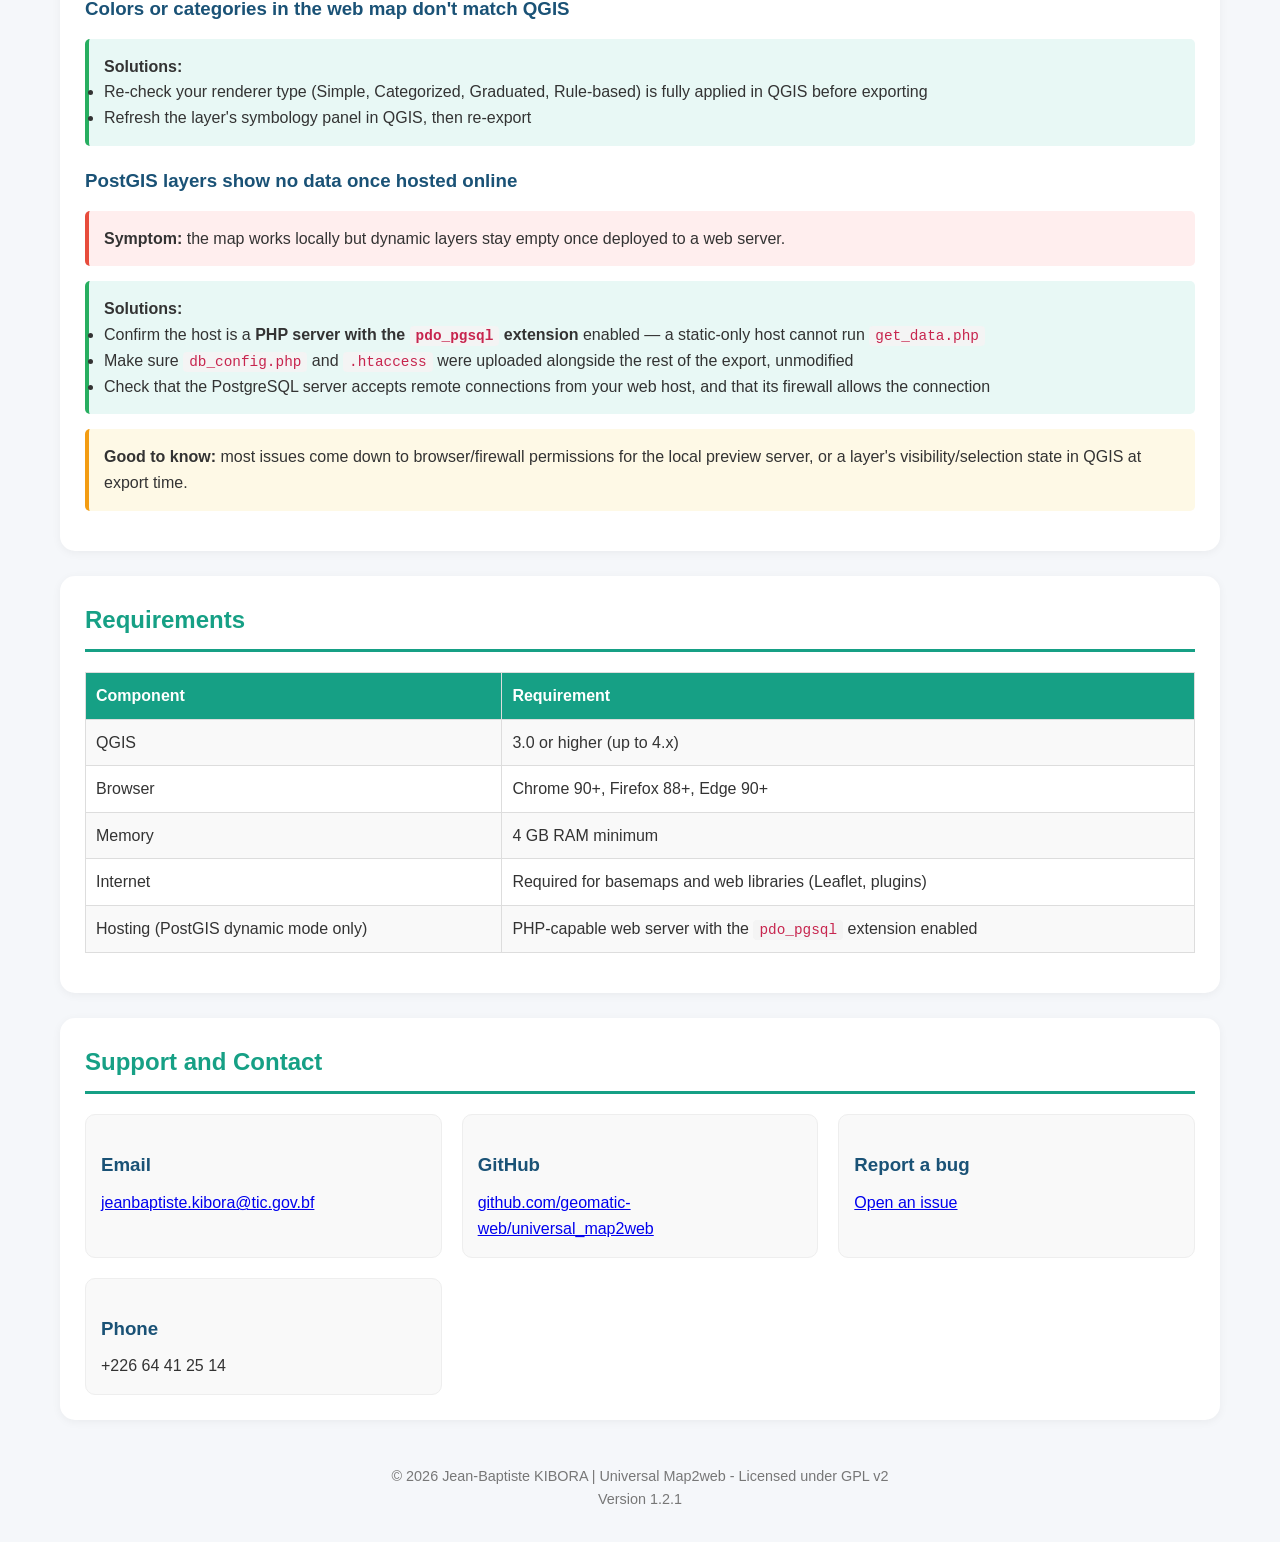
==== commit d52bda71: "Update index.htm" ====
--- a/index.htm
+++ b/index.htm
@@ -327,7 +327,7 @@
                 </div>
             </div>
             <div class="note">
-                <strong>Requires QGIS 3.40 or higher</strong> (compatible up to QGIS 4.x). The plugin interface
+                <strong>Requires QGIS 3.0 or higher</strong> (compatible up to QGIS 4.x). The plugin interface
                 automatically follows the language of your QGIS installation (French / English).
             </div>
         </div>
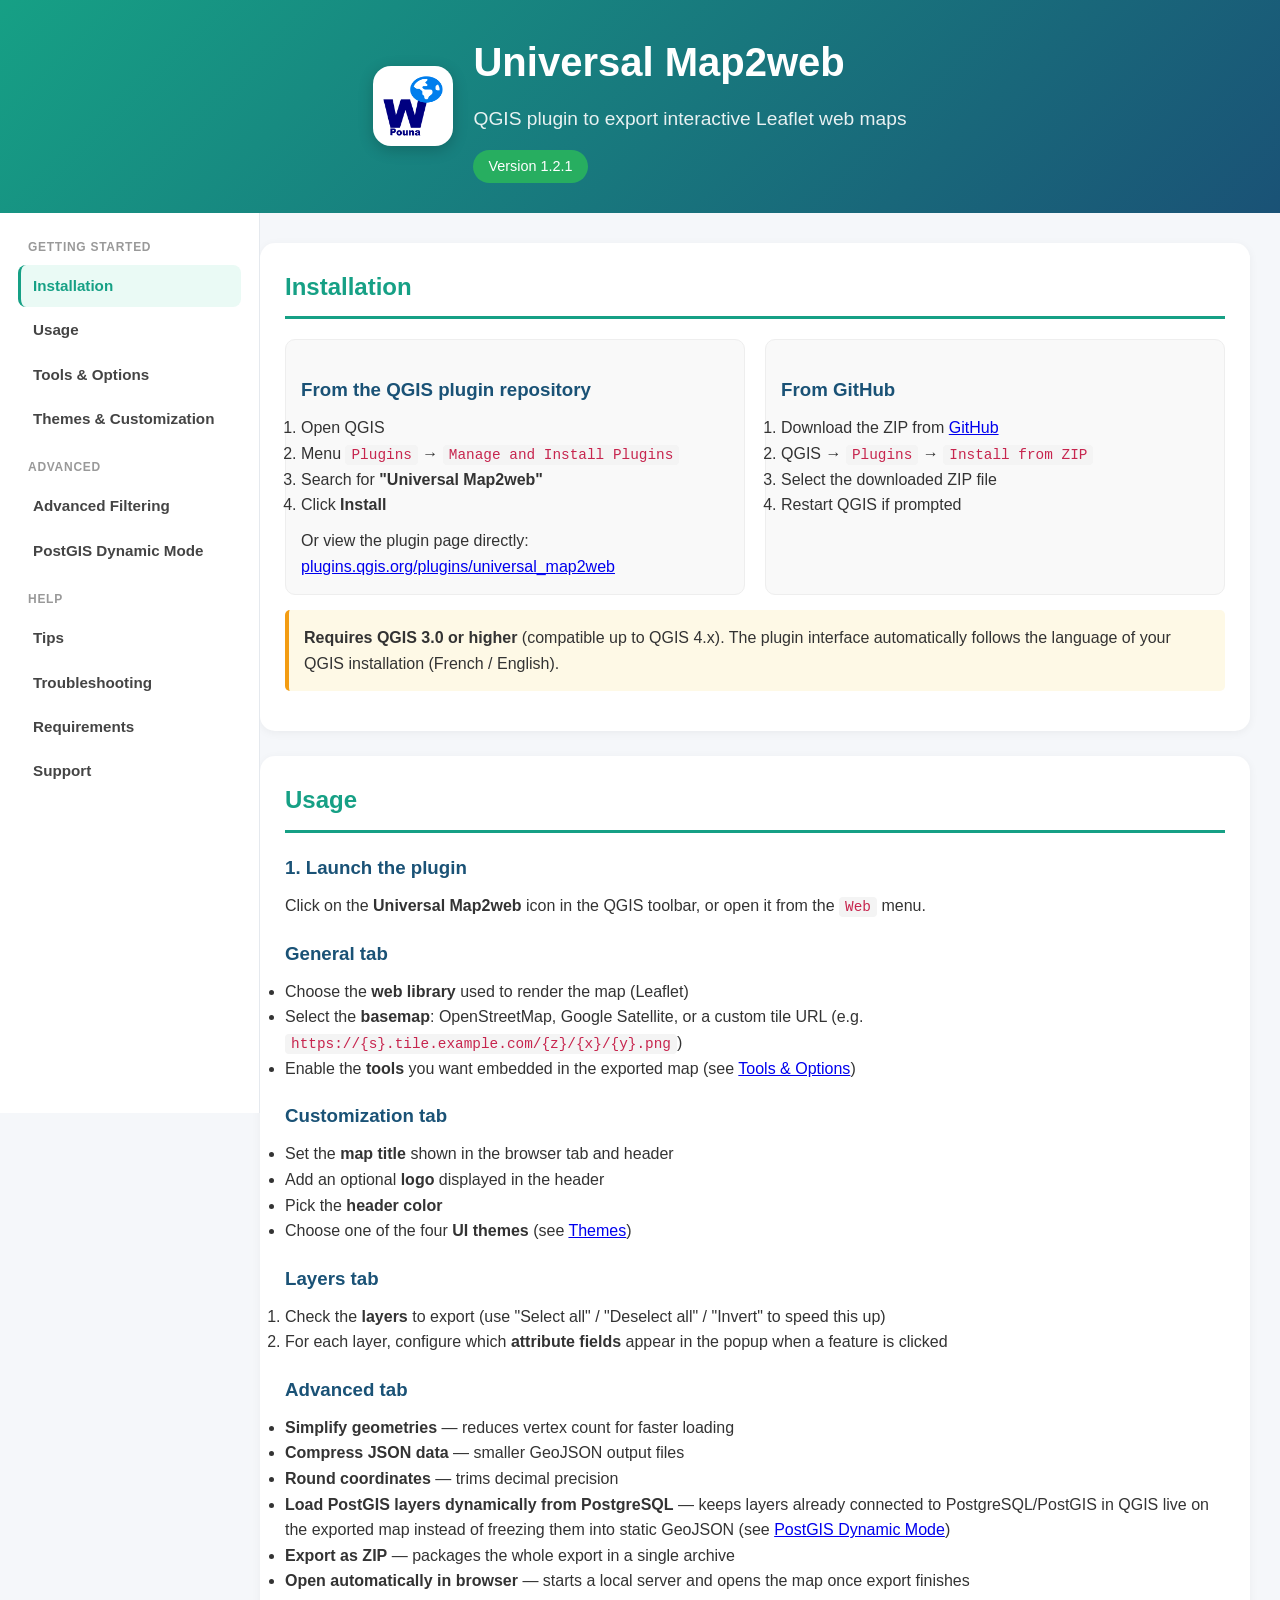
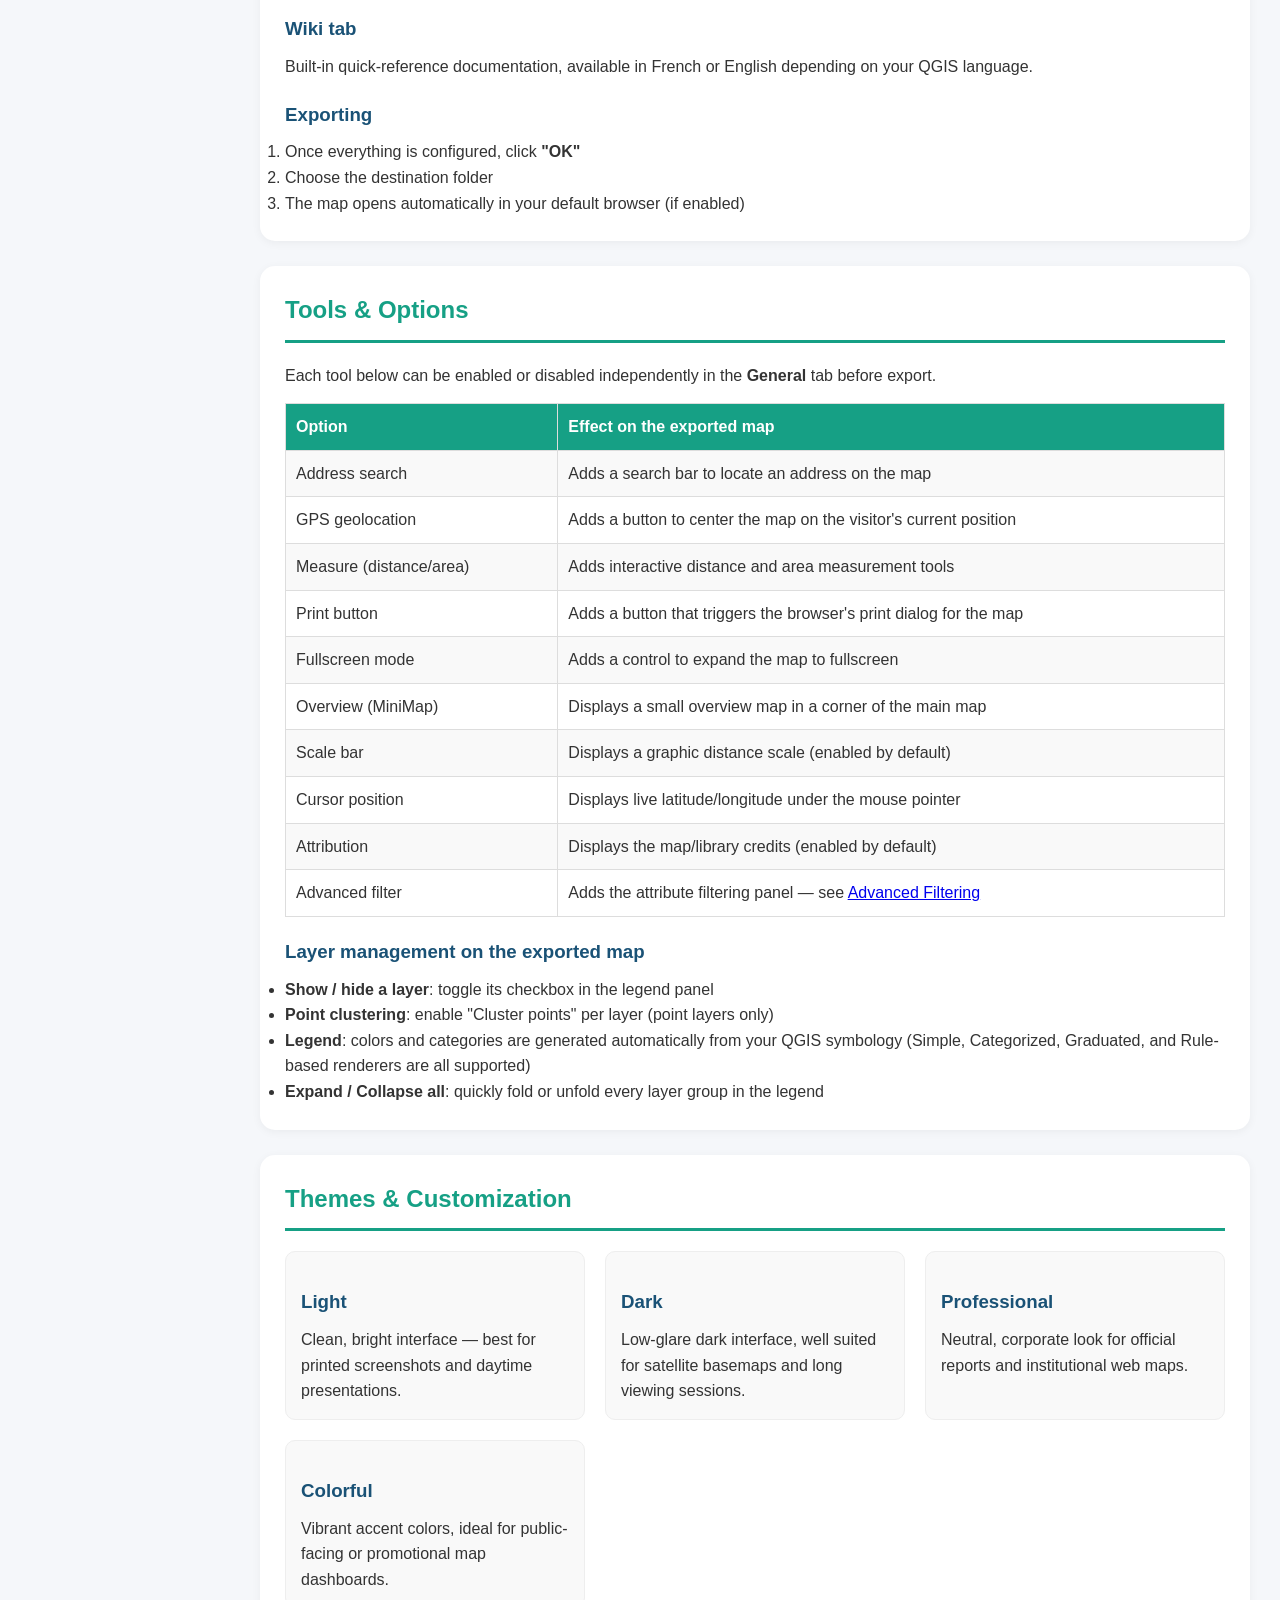
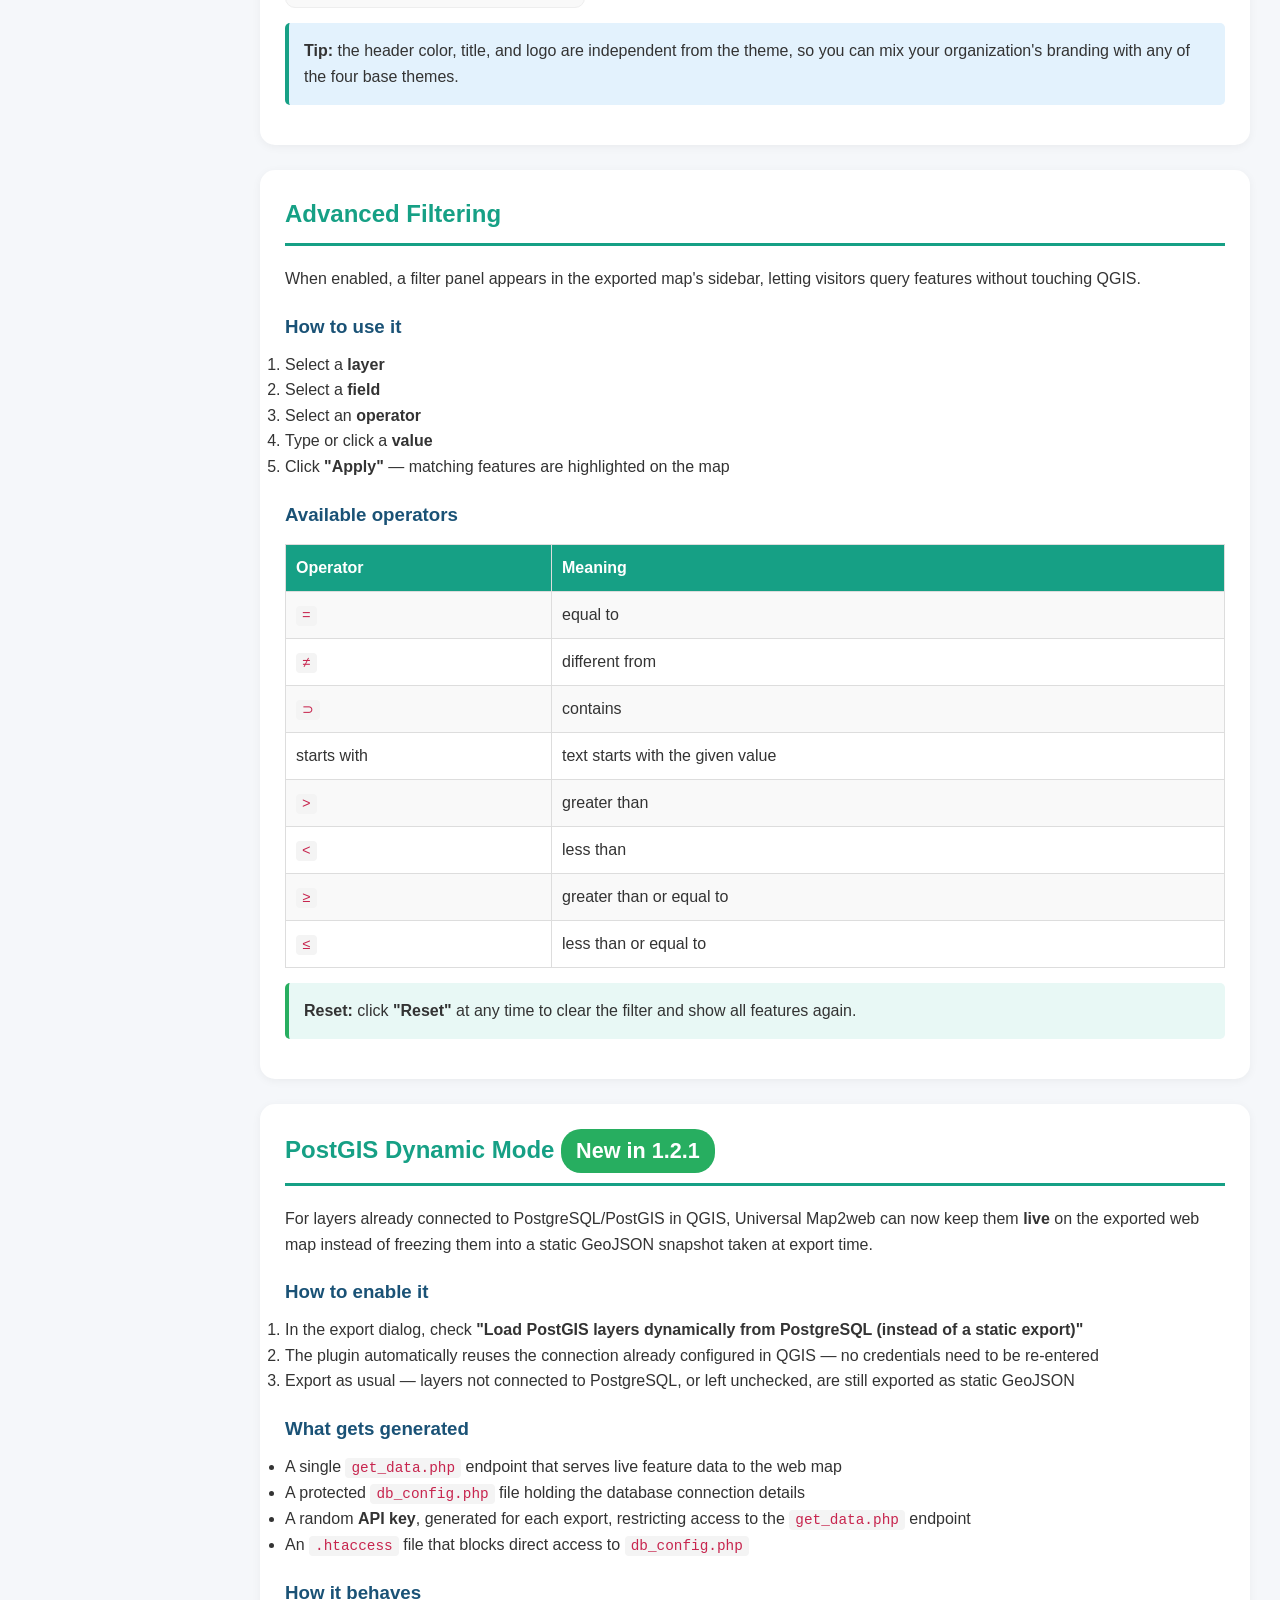
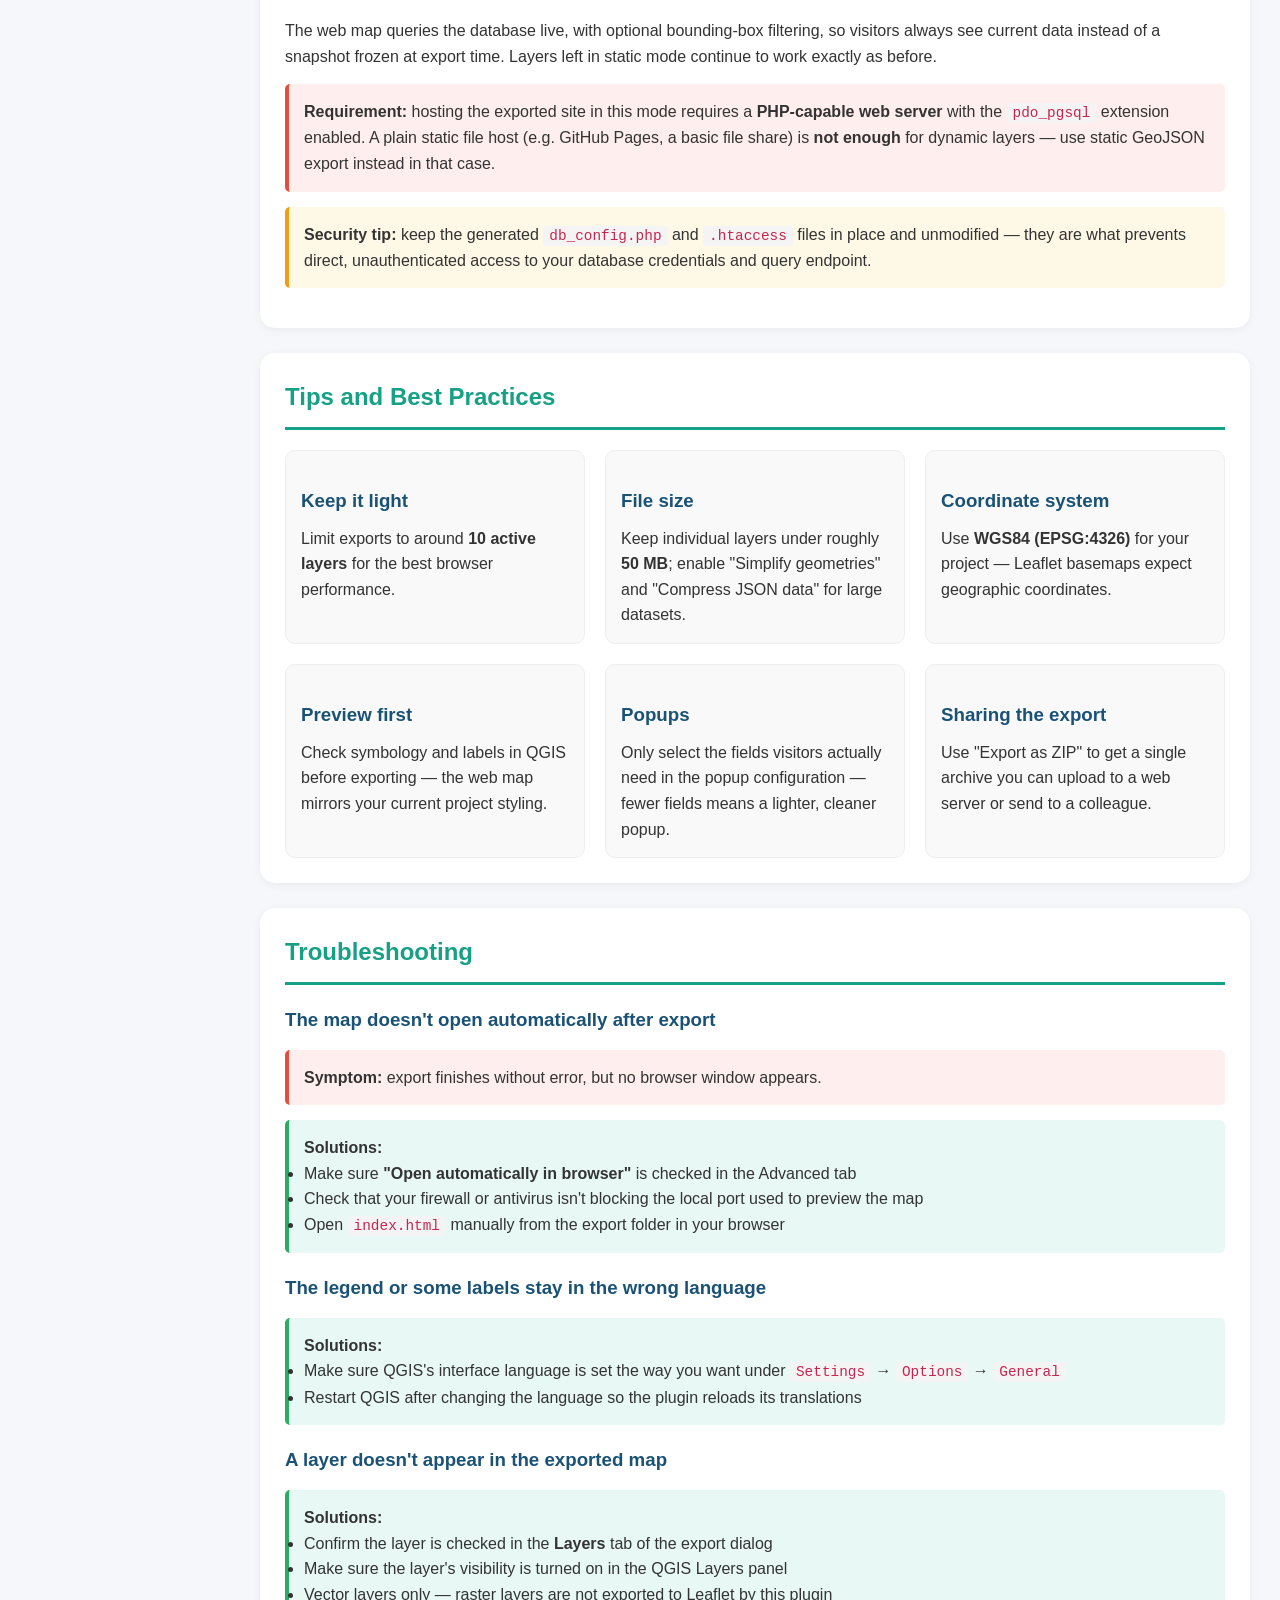
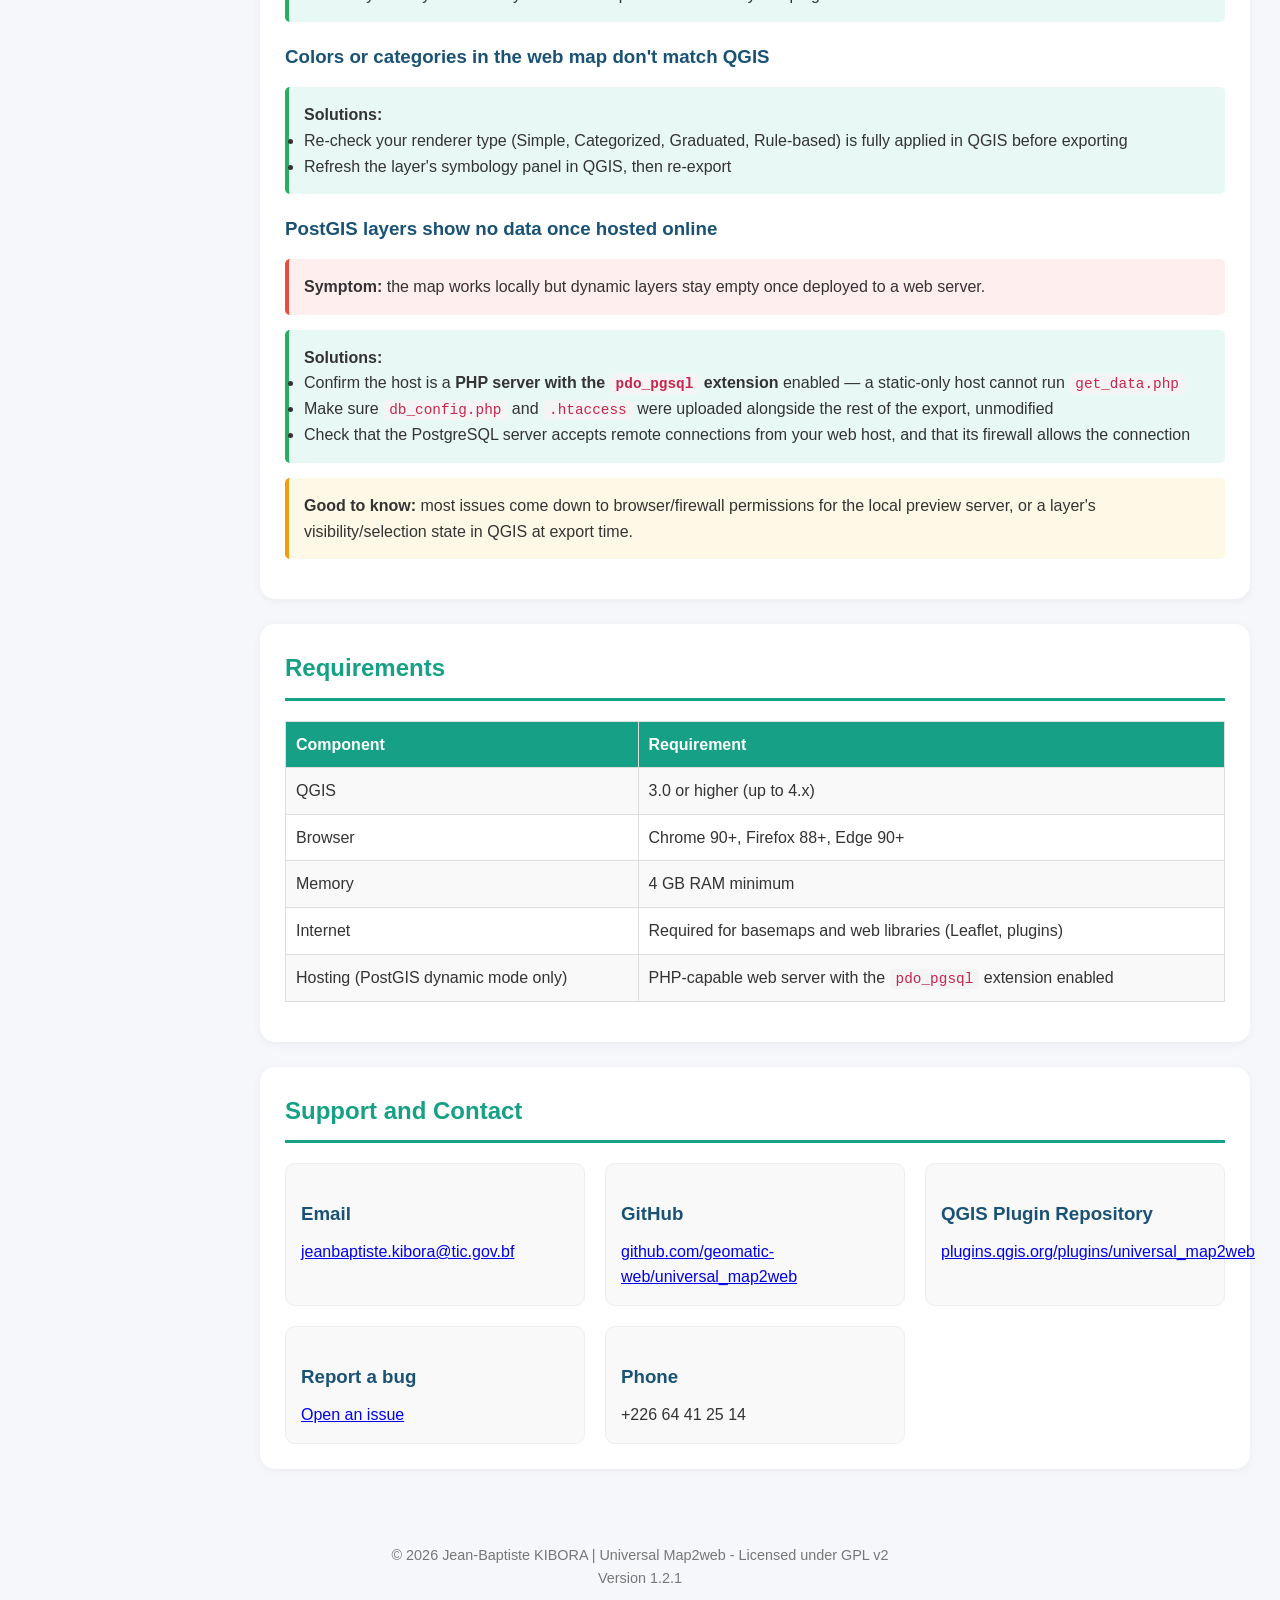
==== commit 2a6b35d7: "Update URLs and enhance mobile layout in index.htm Updated canonical and Open Graph URLs to reflect " ====
--- a/index.htm
+++ b/index.htm
@@ -10,7 +10,9 @@
     <meta name="keywords" content="QGIS, carte web, Leaflet, export cartes, Universal Map2web, plugin QGIS, géomatique, PostgreSQL, PostGIS, données dynamiques, Jean-Baptiste KIBORA, CEFOGIA">
     <meta name="author" content="Jean-Baptiste KIBORA">
     <meta name="robots" content="index, follow">
-    <link rel="canonical" href="https://github.com/geomatic-web/universal_map2web">
+    <!-- IMPORTANT : remplacez par l'URL réelle où cette page de documentation est hébergée -->
+    <link rel="canonical" href="https://geomatic-web.github.io/universal_map2web/">
+    <link rel="icon" type="image/png" href="icon.png">
 
     <!-- Liens d'autorité -->
     <link rel="author" href="https://geomatic-web.github.io/seformerengeomatique">
@@ -21,14 +23,19 @@
     <meta property="og:title" content="Universal Map2web - Extension QGIS pour cartes web interactives">
     <meta property="og:description" content="Extension QGIS pour exporter des cartes web interactives avec Leaflet, avec mode PostgreSQL/PostGIS dynamique. Par Jean-Baptiste KIBORA.">
     <meta property="og:type" content="website">
-    <meta property="og:url" content="https://github.com/geomatic-web/universal_map2web">
+    <meta property="og:url" content="https://geomatic-web.github.io/universal_map2web/">
     <meta property="og:image" content="https://github.com/geomatic-web/universal_map2web/raw/main/icon.png">
     <meta property="og:image:alt" content="Icône Universal Map2web">
+    <meta property="og:image:width" content="512">
+    <meta property="og:image:height" content="512">
+    <meta property="og:locale" content="fr_FR">
+    <meta property="og:locale:alternate" content="en_US">
 
     <!-- Twitter Card -->
     <meta name="twitter:card" content="summary_large_image">
     <meta name="twitter:title" content="Universal Map2web - Extension QGIS pour cartes web interactives">
     <meta name="twitter:description" content="Extension QGIS pour exporter des cartes web interactives avec Leaflet. Par Jean-Baptiste KIBORA.">
+    <meta name="twitter:image" content="https://github.com/geomatic-web/universal_map2web/raw/main/icon.png">
 
     <!-- ============ DONNÉES STRUCTURÉES (JSON-LD) ============ -->
     <script type="application/ld+json">
@@ -39,6 +46,12 @@
       "description": "Extension QGIS pour exporter des cartes web interactives avec Leaflet, avec mode PostgreSQL/PostGIS dynamique.",
       "applicationCategory": "Geospatial",
       "operatingSystem": "QGIS 3.40+",
+      "softwareVersion": "1.2.1",
+      "datePublished": "2024-01-01",
+      "dateModified": "2026-01-01",
+      "downloadUrl": "https://plugins.qgis.org/plugins/universal_map2web/",
+      "installUrl": "https://plugins.qgis.org/plugins/universal_map2web/",
+      "screenshot": "https://github.com/geomatic-web/universal_map2web/raw/main/icon.png",
       "keywords": "QGIS, Leaflet, PostgreSQL, PostGIS, cartes web interactives",
       "author": {
         "@type": "Person",
@@ -49,9 +62,13 @@
           "https://github.com/geomatic-web"
         ]
       },
-      "url": "https://github.com/geomatic-web/universal_map2web",
+      "sameAs": [
+        "https://github.com/geomatic-web/universal_map2web",
+        "https://plugins.qgis.org/plugins/universal_map2web/"
+      ],
+      "url": "https://geomatic-web.github.io/universal_map2web/",
       "version": "1.2.1",
-      "license": "GPL v2"
+      "license": "https://www.gnu.org/licenses/old-licenses/gpl-2.0.html"
     }
     </script>
     <style>
@@ -66,18 +83,24 @@
             color: #333;
             background: #f5f7fa;
         }
+        .layout {
+            display: flex;
+            align-items: flex-start;
+            max-width: 1400px;
+            margin: 0 auto;
+        }
         .container {
-            max-width: 1200px;
+            flex: 1;
+            min-width: 0;
+            max-width: 1100px;
             margin: 0 auto;
-            padding: 20px;
+            padding: 30px 30px 30px 0;
         }
         header {
             background: linear-gradient(135deg, #16a085, #1a5276);
             color: white;
-            padding: 40px 0;
+            padding: 30px 20px;
             text-align: center;
-            border-radius: 0 0 20px 20px;
-            margin-bottom: 30px;
         }
         header h1 {
             font-size: 2.5em;
@@ -96,34 +119,68 @@
             font-size: 0.9em;
             margin-top: 15px;
         }
-        nav {
+        .sidebar {
+            width: 260px;
+            flex-shrink: 0;
+            position: sticky;
+            top: 0;
+            height: 100vh;
+            overflow-y: auto;
             background: white;
-            border-radius: 10px;
-            padding: 15px;
-            margin-bottom: 30px;
-            box-shadow: 0 2px 5px rgba(0,0,0,0.1);
-            position: sticky;
-            top: 10px;
-            z-index: 100;
+            border-right: 1px solid #e5e9ee;
+            padding: 25px 18px;
+        }
+        .sidebar .sidebar-title {
+            font-size: 0.75em;
+            text-transform: uppercase;
+            letter-spacing: 0.06em;
+            color: #999;
+            margin: 18px 0 8px 10px;
+            font-weight: bold;
+        }
+        .sidebar .sidebar-title:first-child {
+            margin-top: 0;
         }
         nav ul {
             list-style: none;
-            display: flex;
-            flex-wrap: wrap;
-            justify-content: center;
-            gap: 15px;
         }
         nav ul li a {
+            display: block;
             text-decoration: none;
+            color: #444;
+            font-weight: 600;
+            font-size: 0.95em;
+            padding: 9px 12px;
+            border-radius: 8px;
+            border-left: 3px solid transparent;
+            transition: background 0.2s, color 0.2s, border-color 0.2s;
+            margin-bottom: 2px;
+        }
+        nav ul li a:hover {
+            background: #eafaf5;
+            color: #16a085;
+        }
+        nav ul li a.active {
+            background: #eafaf5;
+            color: #16a085;
+            border-left-color: #16a085;
+        }
+        .mobile-toggle {
+            display: none;
+            background: white;
+            border: none;
             color: #16a085;
             font-weight: bold;
-            padding: 5px 10px;
-            border-radius: 5px;
-            transition: background 0.3s;
-        }
-        nav ul li a:hover {
-            background: #16a085;
-            color: white;
+            font-size: 1em;
+            padding: 12px 20px;
+            width: 100%;
+            text-align: left;
+            cursor: pointer;
+            box-shadow: 0 2px 5px rgba(0,0,0,0.08);
+        }
+        .mobile-toggle::after {
+            content: "▾";
+            float: right;
         }
         .section {
             background: white;
@@ -226,13 +283,28 @@
             color: #777;
             font-size: 0.9em;
         }
-        @media (max-width: 768px) {
+        @media (max-width: 900px) {
+            .layout {
+                flex-direction: column;
+            }
+            .mobile-toggle {
+                display: block;
+            }
+            .sidebar {
+                width: 100%;
+                height: auto;
+                position: relative;
+                border-right: none;
+                border-bottom: 1px solid #e5e9ee;
+                padding: 10px 18px 15px;
+                display: none;
+            }
+            .sidebar.open {
+                display: block;
+            }
             .container {
-                padding: 10px;
-            }
-            nav ul {
-                flex-direction: column;
-                align-items: center;
+                padding: 15px;
+                max-width: 100%;
             }
         }
         .header-content {
@@ -285,21 +357,34 @@
         </div>
     </header>
 
-    <div class="container">
-        <nav>
-            <ul>
-                <li><a href="#installation">Installation</a></li>
-                <li><a href="#usage">Usage</a></li>
-                <li><a href="#tools">Tools &amp; Options</a></li>
-                <li><a href="#themes">Themes &amp; Customization</a></li>
-                <li><a href="#filtering">Advanced Filtering</a></li>
-                <li><a href="#postgis">PostGIS Dynamic Mode</a></li>
-                <li><a href="#tips">Tips</a></li>
-                <li><a href="#troubleshooting">Troubleshooting</a></li>
-                <li><a href="#requirements">Requirements</a></li>
-                <li><a href="#support">Support</a></li>
-            </ul>
-        </nav>
+    <button class="mobile-toggle" id="mobileToggle">Documentation menu</button>
+
+    <div class="layout">
+        <aside class="sidebar" id="sidebar">
+            <nav aria-label="Documentation navigation">
+                <p class="sidebar-title">Getting started</p>
+                <ul>
+                    <li><a href="#installation">Installation</a></li>
+                    <li><a href="#usage">Usage</a></li>
+                    <li><a href="#tools">Tools &amp; Options</a></li>
+                    <li><a href="#themes">Themes &amp; Customization</a></li>
+                </ul>
+                <p class="sidebar-title">Advanced</p>
+                <ul>
+                    <li><a href="#filtering">Advanced Filtering</a></li>
+                    <li><a href="#postgis">PostGIS Dynamic Mode</a></li>
+                </ul>
+                <p class="sidebar-title">Help</p>
+                <ul>
+                    <li><a href="#tips">Tips</a></li>
+                    <li><a href="#troubleshooting">Troubleshooting</a></li>
+                    <li><a href="#requirements">Requirements</a></li>
+                    <li><a href="#support">Support</a></li>
+                </ul>
+            </nav>
+        </aside>
+
+    <main class="container">
 
         <!-- ==================== INSTALLATION ==================== -->
         <div id="installation" class="section">
@@ -313,6 +398,9 @@
                         <li>Search for <strong>"Universal Map2web"</strong></li>
                         <li>Click <strong>Install</strong></li>
                     </ol>
+                    <p style="margin-top:10px;">Or view the plugin page directly:
+                        <a href="https://plugins.qgis.org/plugins/universal_map2web/">plugins.qgis.org/plugins/universal_map2web</a>
+                    </p>
                 </div>
                 <div class="card">
                     <h3>From GitHub</h3>
@@ -656,6 +744,10 @@
                     <p><a href="https://github.com/geomatic-web/universal_map2web">github.com/geomatic-web/universal_map2web</a></p>
                 </div>
                 <div class="card">
+                    <h3>QGIS Plugin Repository</h3>
+                    <p><a href="https://plugins.qgis.org/plugins/universal_map2web/">plugins.qgis.org/plugins/universal_map2web</a></p>
+                </div>
+                <div class="card">
                     <h3>Report a bug</h3>
                     <p><a href="https://github.com/geomatic-web/universal_map2web/issues">Open an issue</a></p>
                 </div>
@@ -666,10 +758,45 @@
             </div>
         </div>
 
-        <footer>
-            <p>© 2026 Jean-Baptiste KIBORA | Universal Map2web - Licensed under GPL v2</p>
-            <p>Version 1.2.1</p>
-        </footer>
+    </main>
     </div>
+
+    <footer>
+        <p>© 2026 Jean-Baptiste KIBORA | Universal Map2web - Licensed under GPL v2</p>
+        <p>Version 1.2.1</p>
+    </footer>
+
+    <script>
+        // Ouverture/fermeture de la sidebar sur mobile
+        const toggleBtn = document.getElementById('mobileToggle');
+        const sidebar = document.getElementById('sidebar');
+        toggleBtn.addEventListener('click', () => {
+            sidebar.classList.toggle('open');
+        });
+        sidebar.querySelectorAll('a').forEach(link => {
+            link.addEventListener('click', () => sidebar.classList.remove('open'));
+        });
+
+        // Surlignage du lien actif selon la section visible
+        const links = Array.from(sidebar.querySelectorAll('a'));
+        const sections = links
+            .map(link => document.querySelector(link.getAttribute('href')))
+            .filter(Boolean);
+
+        const setActive = () => {
+            let currentId = sections[0] ? sections[0].id : null;
+            const scrollPos = window.scrollY + 120;
+            sections.forEach(section => {
+                if (section.offsetTop <= scrollPos) {
+                    currentId = section.id;
+                }
+            });
+            links.forEach(link => {
+                link.classList.toggle('active', link.getAttribute('href') === '#' + currentId);
+            });
+        };
+        document.addEventListener('scroll', setActive, { passive: true });
+        window.addEventListener('load', setActive);
+    </script>
 </body>
 </html>
